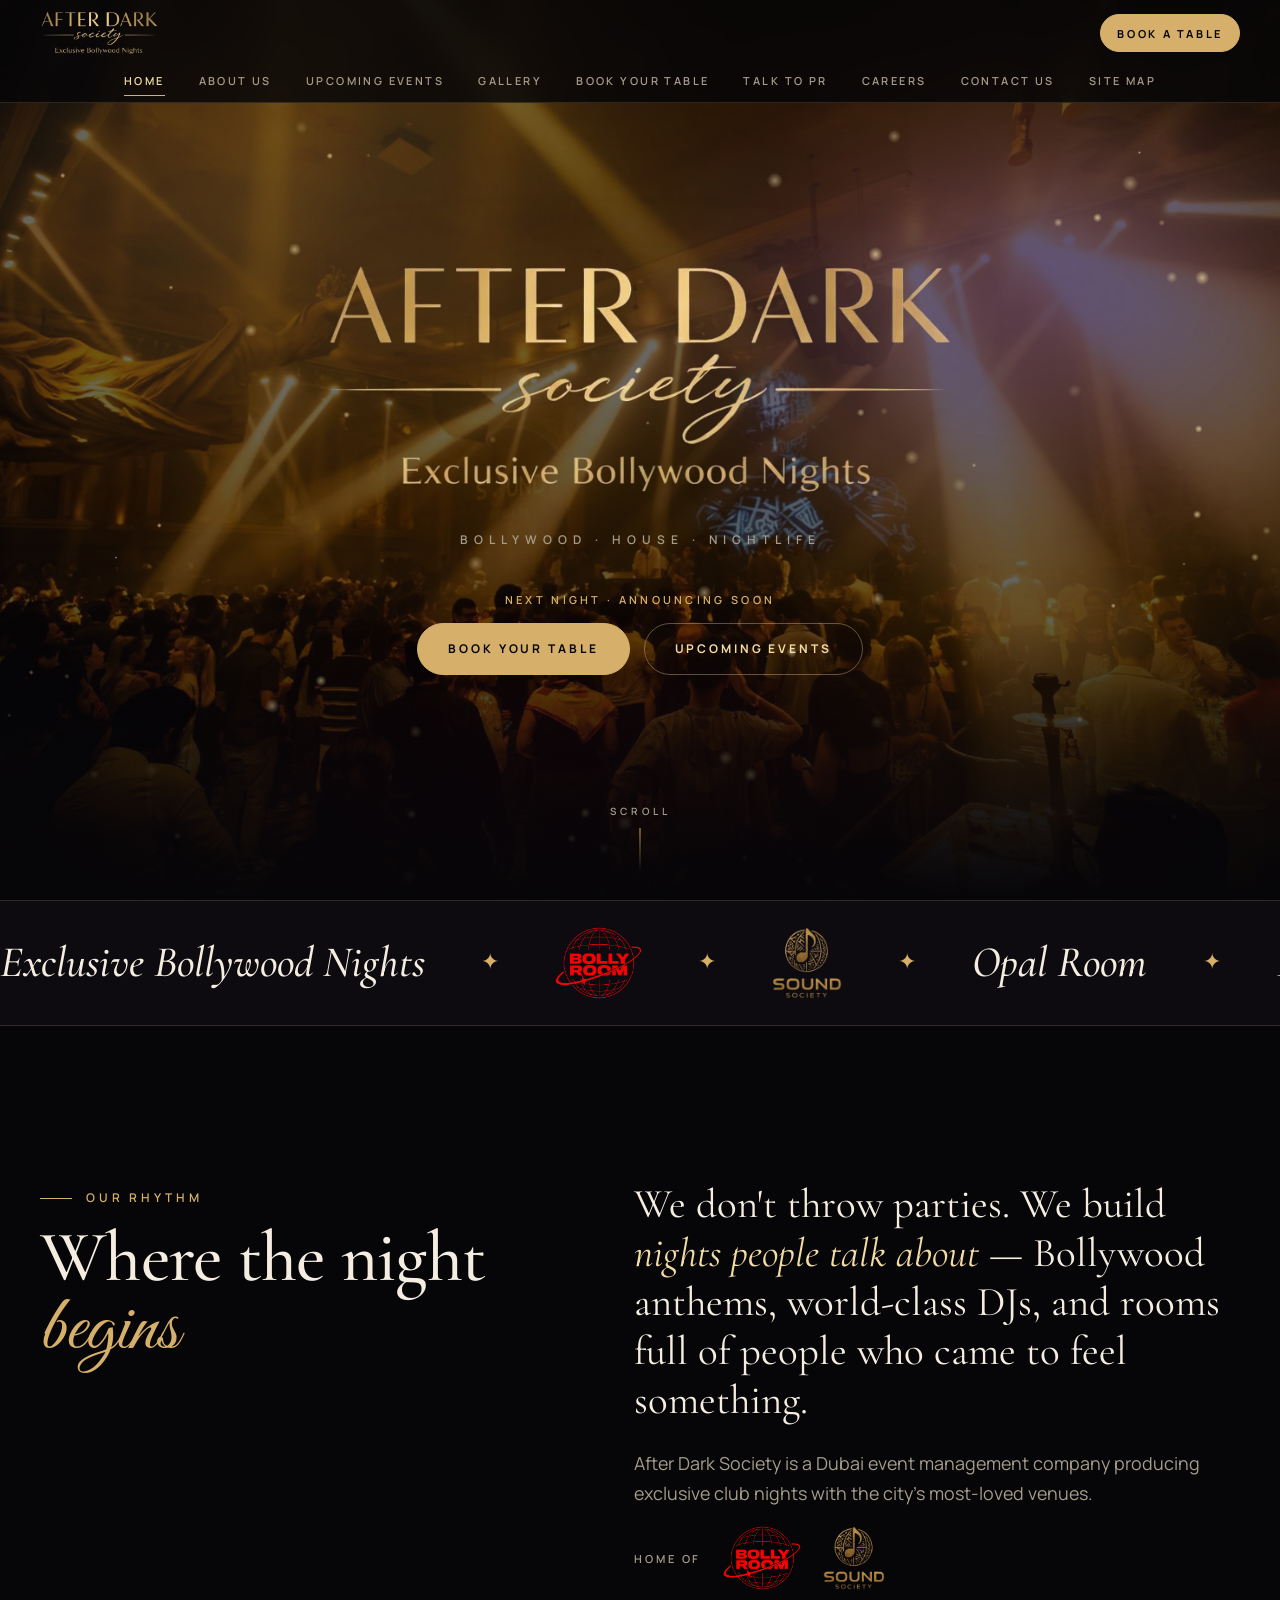
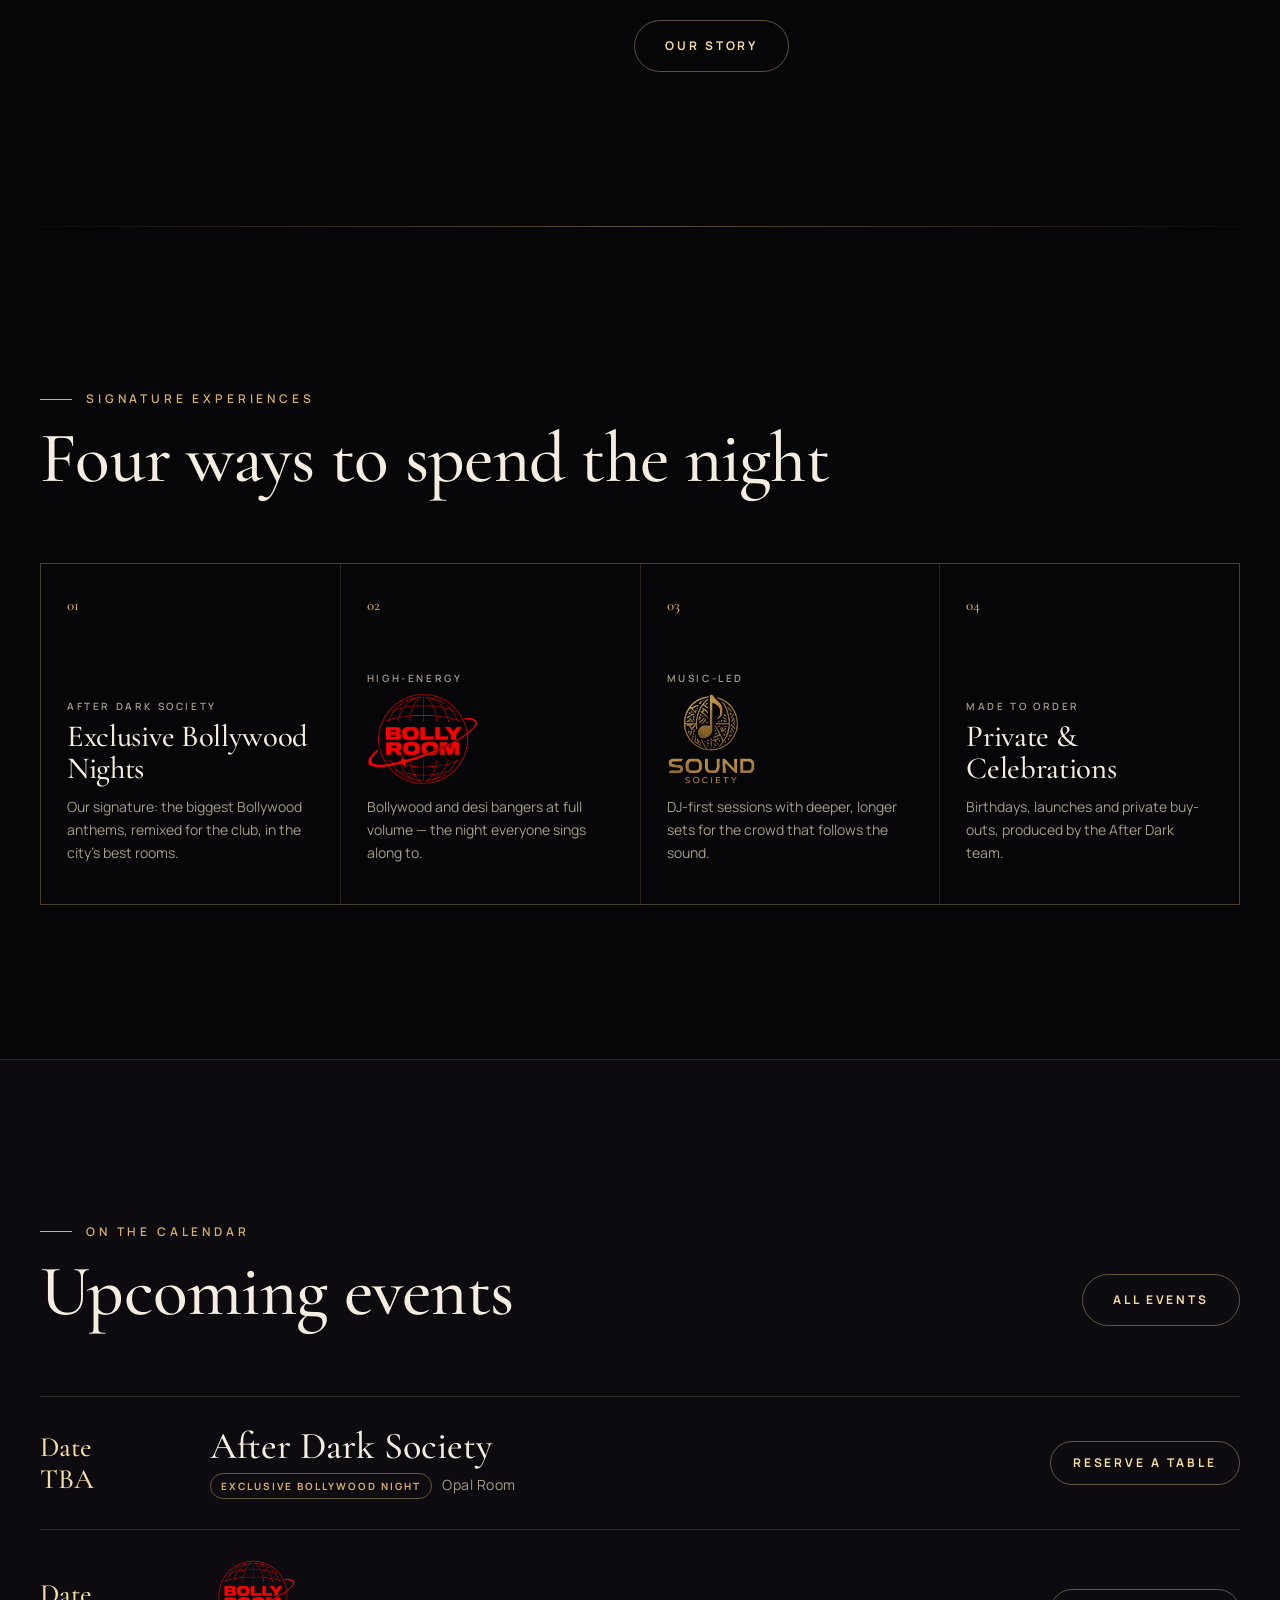
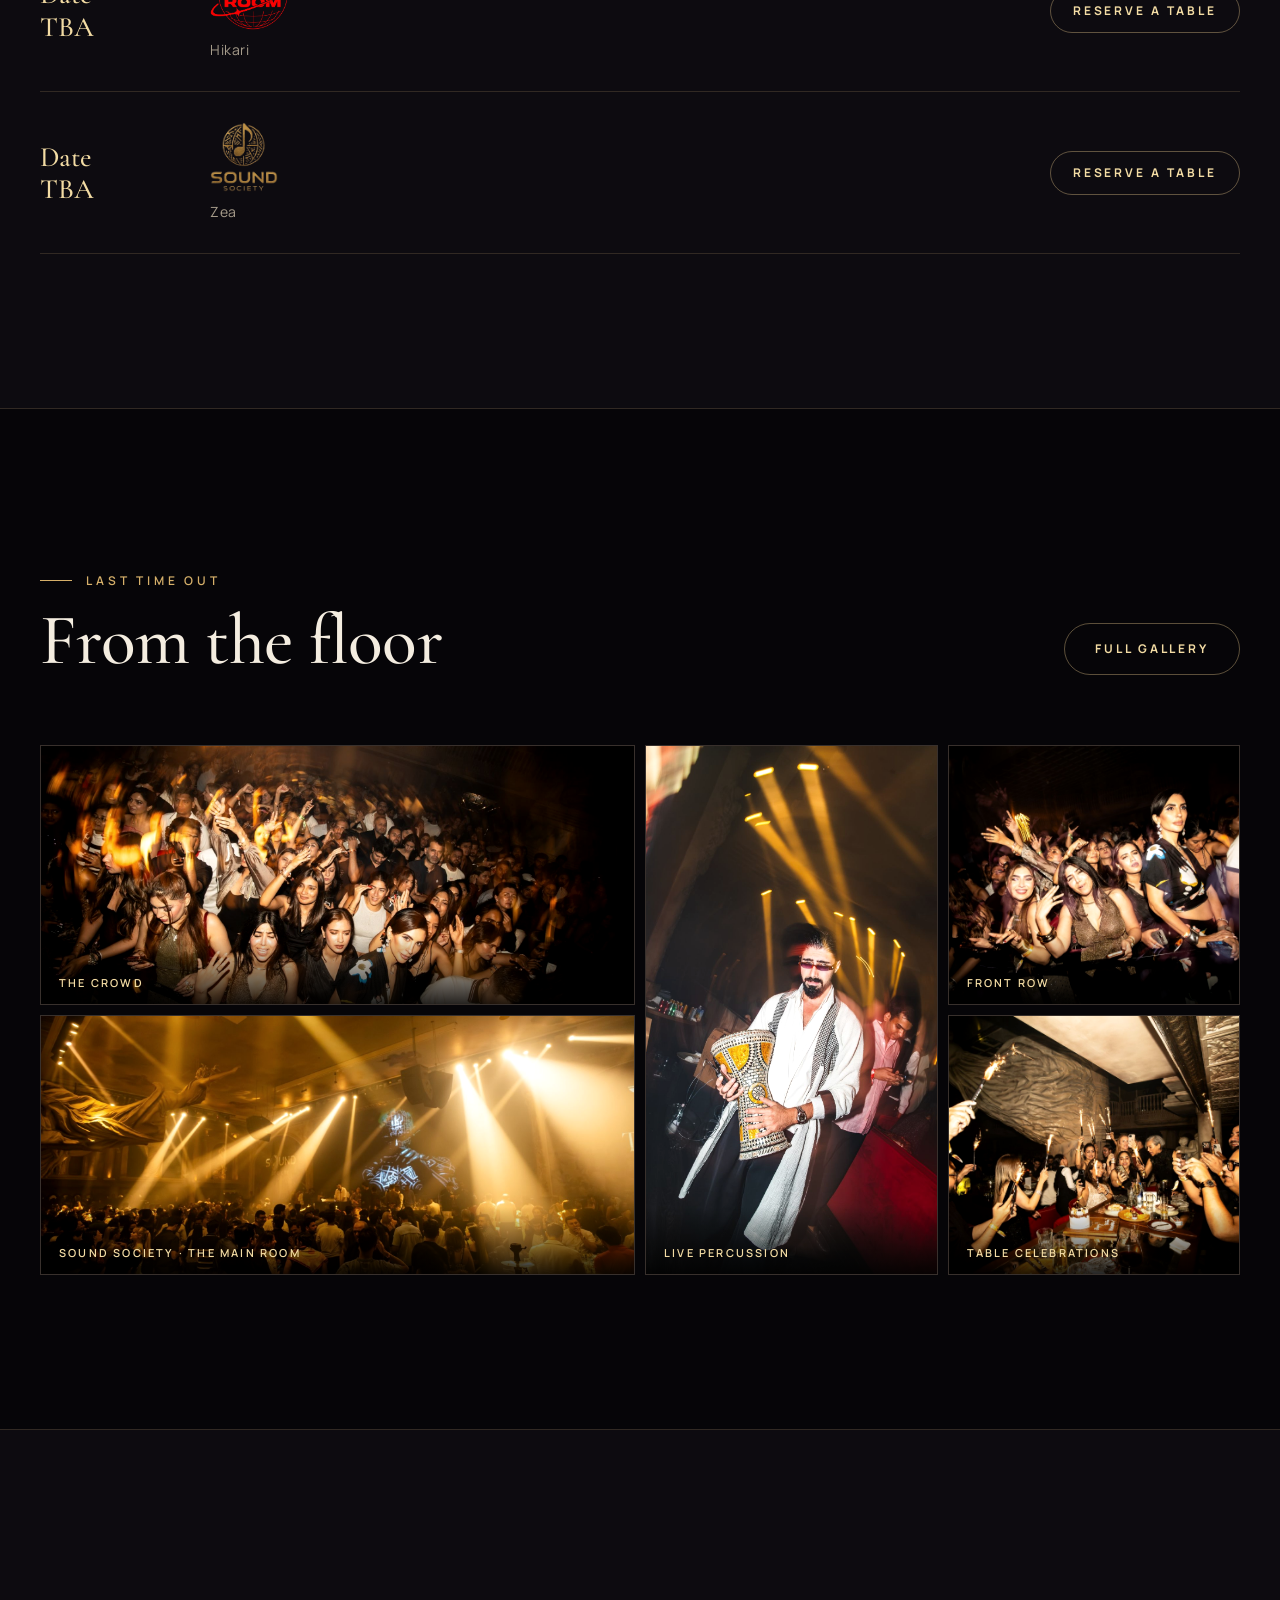
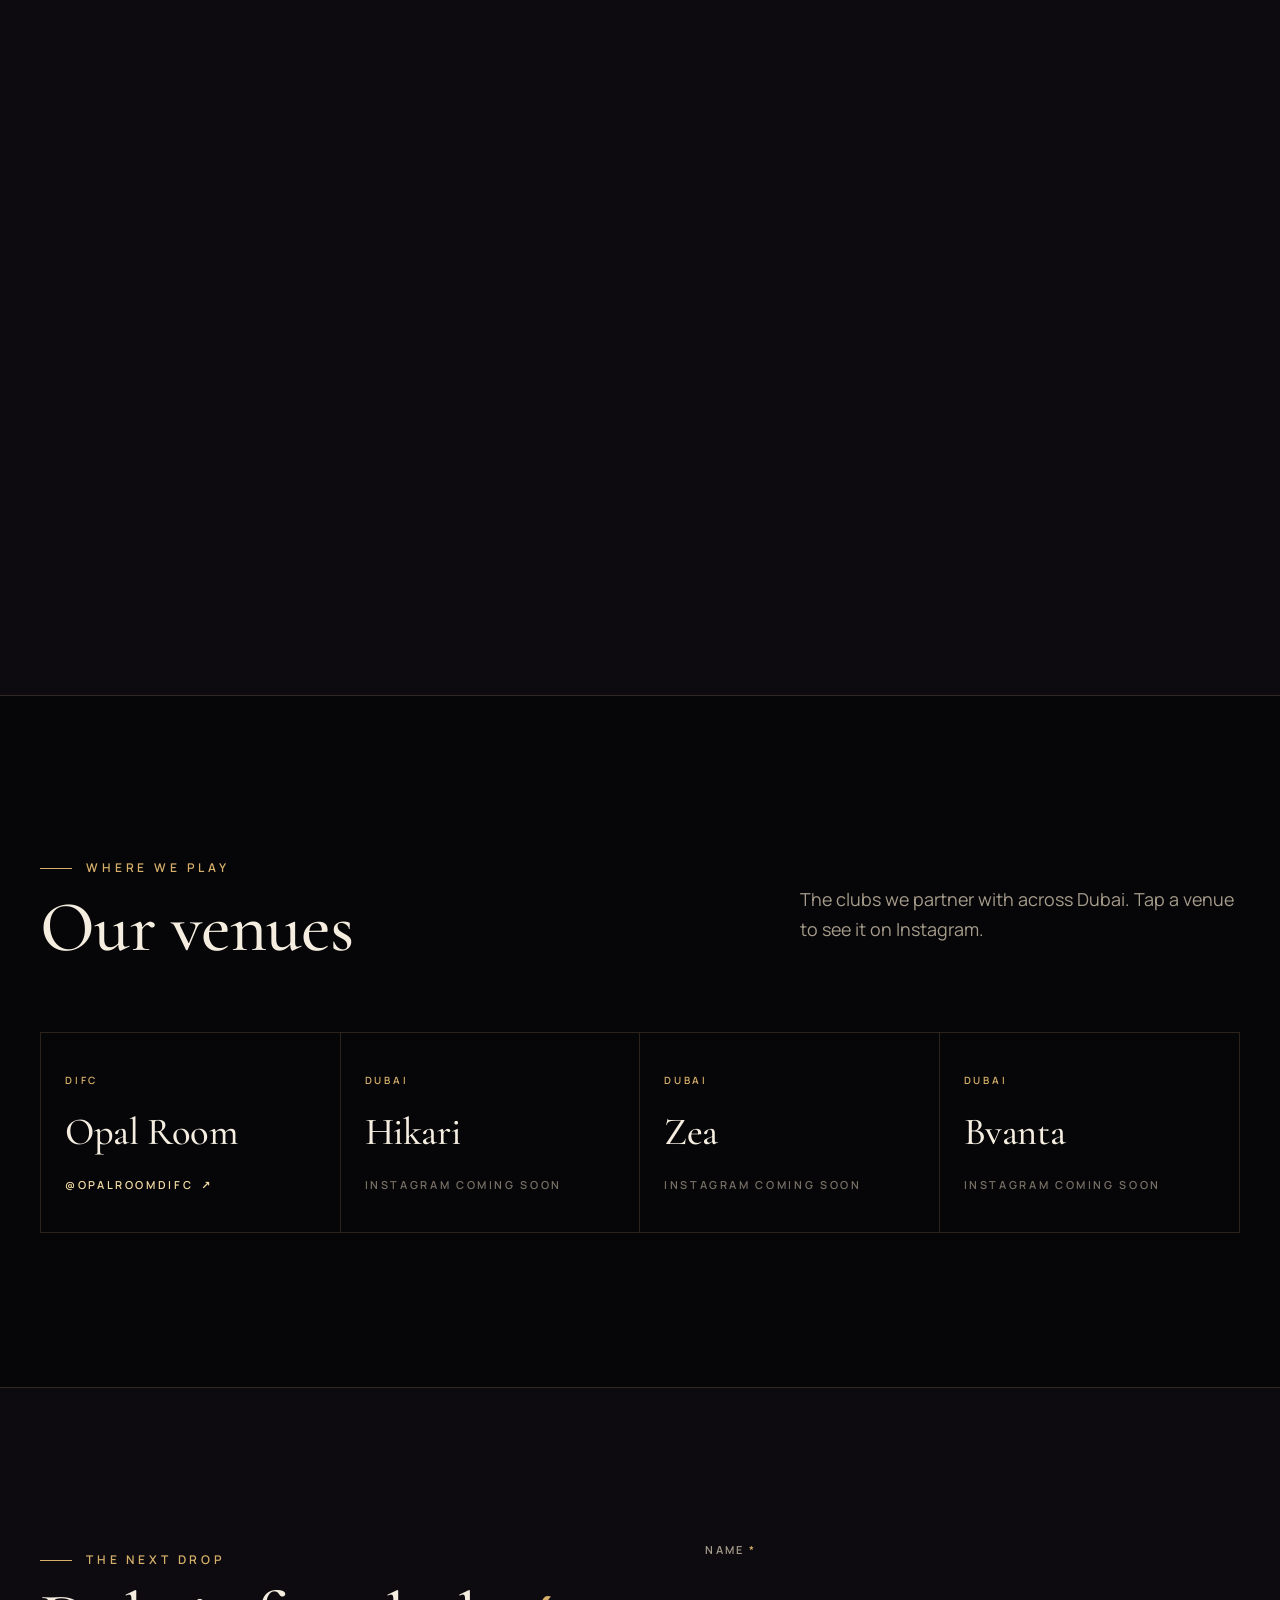
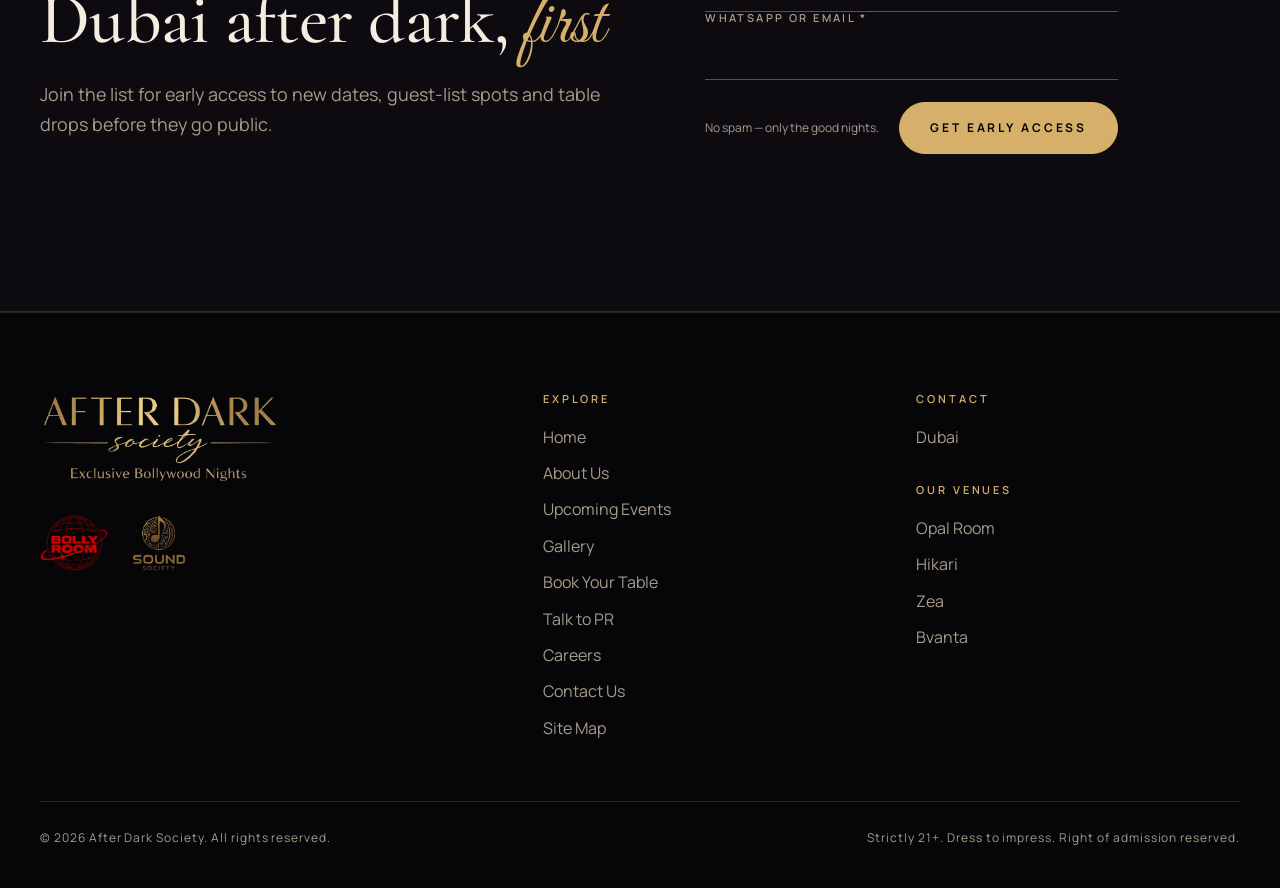
==== index.html @ 7b38f76e "Reorganize home page and link Opal Room's Instagram Home now flows: arrival, our rhythm (with Bolly " ====
<!doctype html>
<html lang="en">
<head>
  <meta charset="utf-8">
  <meta name="viewport" content="width=device-width, initial-scale=1">
  <title>After Dark Society — Exclusive Bollywood Nights</title>
  <meta name="description" content="After Dark Society creates exclusive Bollywood nights with the city&#x27;s best clubs — home of Bolly Room and Sound Society. Book your table.">
  <meta name="theme-color" content="#060508">
  <meta property="og:title" content="After Dark Society — Exclusive Bollywood Nights">
  <meta property="og:description" content="After Dark Society creates exclusive Bollywood nights with the city&#x27;s best clubs — home of Bolly Room and Sound Society. Book your table.">
  <meta property="og:image" content="assets/img/after-dark-society.png">
  <link rel="preconnect" href="https://fonts.googleapis.com">
  <link rel="preconnect" href="https://fonts.gstatic.com" crossorigin>
  <link href="https://fonts.googleapis.com/css2?family=Cormorant+Garamond:ital,wght@0,400;0,500;0,600;1,400;1,500&family=Great+Vibes&family=Manrope:wght@400;500;600;700&display=swap" rel="stylesheet">
  <link rel="stylesheet" href="assets/css/style.css">
</head>
<body>
<header id="site-header"></header>
<main>
<section class="hero">
  <div class="hero-bg" aria-hidden="true"><img src="assets/gallery/main-room.jpg" alt="" fetchpriority="high"></div>
  <canvas id="embers" aria-hidden="true"></canvas>
  <div class="wrap">
    <h1 class="sr-only">After Dark Society — Exclusive Bollywood Nights</h1>
    <img class="hero-logo" src="assets/img/after-dark-society.png" alt="" width="739" height="285">
    <p class="hero-tag">Bollywood · House · Nightlife</p>
    <p class="next-label" id="next-label">Next night</p>
    <div class="countdown" id="countdown" aria-live="off"></div>
    <div class="hero-actions">
      <a class="btn" href="book.html">Book your table</a>
      <a class="btn btn--ghost" href="events.html">Upcoming events</a>
    </div>
  </div>
  <span class="scroll-cue">Scroll</span>
</section>

<div class="marquee" aria-hidden="true">
  <div class="marquee-track">
    <span>Exclusive Bollywood Nights</span><span class="m-logo"><img src="assets/img/bolly-room.png" alt="Bolly Room"></span><span class="m-logo"><img src="assets/img/sound-society.png" alt="Sound Society"></span><span>Opal Room</span><span>Hikari</span><span>Zea</span><span>Bvanta</span>
    <span>Exclusive Bollywood Nights</span><span class="m-logo"><img src="assets/img/bolly-room.png" alt="Bolly Room"></span><span class="m-logo"><img src="assets/img/sound-society.png" alt="Sound Society"></span><span>Opal Room</span><span>Hikari</span><span>Zea</span><span>Bvanta</span>
  </div>
</div>

<!-- 1 · Who we are -->
<section class="section" id="about">
  <div class="wrap manifesto">
    <div class="reveal">
      <span class="eyebrow">Our rhythm</span>
      <h2 class="display h2" style="margin-top:18px">Where the night <span class="script" style="font-size:1.1em">begins</span></h2>
    </div>
    <div class="reveal" data-delay="1">
      <p class="big">We don't throw parties. We build <em>nights people talk about</em> — Bollywood anthems, world-class DJs, and rooms full of people who came to feel something.</p>
      <p class="lead" style="margin-top:24px">After Dark Society is a Dubai event management company producing exclusive club nights with the city's most-loved venues.</p>
      <div class="home-of">
        <small>Home of</small>
        <img src="assets/img/bolly-room.png" alt="Bolly Room" loading="lazy">
        <img src="assets/img/sound-society.png" alt="Sound Society" loading="lazy">
      </div>
      <a class="btn btn--ghost" href="about.html">Our story</a>
    </div>
  </div>
</section>

<hr class="rule">

<!-- 2 · What we do -->
<section class="section" id="experiences">
  <div class="wrap">
    <div class="section-head">
      <div class="reveal"><span class="eyebrow">Signature experiences</span><h2 class="display h2">Four ways to spend the night</h2></div>
    </div>
    <div class="formats" id="formats"></div>
  </div>
</section>

<!-- 3 · What's next -->
<section class="section band" id="events">
  <div class="wrap">
    <div class="section-head">
      <div class="reveal"><span class="eyebrow">On the calendar</span><h2 class="display h2">Upcoming events</h2></div>
      <a class="btn btn--ghost reveal" href="events.html">All events</a>
    </div>
    <ul class="event-list" id="upcoming-list" data-limit="3"></ul>
  </div>
</section>

<!-- 4 · Proof -->
<section class="section" id="gallery-highlights">
  <div class="wrap">
    <div class="section-head">
      <div class="reveal"><span class="eyebrow">Last time out</span><h2 class="display h2">From the floor</h2></div>
      <a class="btn btn--ghost reveal" href="gallery.html">Full gallery</a>
    </div>
    <div class="gallery" id="gallery" data-limit="5"></div>
  </div>
</section>

<!-- 5 · Book -->
<section class="section band" id="vip">
  <div class="wrap">
    <div class="section-head">
      <div class="reveal"><span class="eyebrow">VIP tables</span><h2 class="display h2">Choose your <span class="script">level</span></h2></div>
      <p class="lead reveal" style="max-width:40ch">Three table experiences for groups of every size. Pick one and our concierge does the rest.</p>
    </div>
    <div class="tables" id="tables"></div>
  </div>
</section>

<!-- 6 · Where -->
<section class="section" id="venues-section">
  <div class="wrap">
    <div class="section-head">
      <div class="reveal"><span class="eyebrow">Where we play</span><h2 class="display h2">Our venues</h2></div>
      <p class="lead reveal" style="max-width:40ch">The clubs we partner with across Dubai. Tap a venue to see it on Instagram.</p>
    </div>
    <div class="venues" id="venues"></div>
  </div>
</section>

<!-- 7 · Stay connected -->
<section class="section band" id="next-drop">
  <div class="wrap drop">
    <div class="reveal">
      <span class="eyebrow">The next drop</span>
      <h2 class="display h2" style="margin-top:18px">Dubai after dark, <span class="script">first</span></h2>
      <p class="lead" style="margin-top:20px">Join the list for early access to new dates, guest-list spots and table drops before they go public.</p>
    </div>
    <div class="form reveal" data-delay="1">
      <form data-form="Early access" novalidate>
        <div class="form-body">
          <div class="field"><label for="d-name">Name <span class="req">*</span></label><input id="d-name" name="name" autocomplete="name" required></div>
          <div class="field"><label for="d-contact">WhatsApp or email <span class="req">*</span></label><input id="d-contact" name="contact" required></div>
          <div class="form-foot" style="margin-top:22px;width:100%"><small>No spam — only the good nights.</small><button class="btn" type="submit">Get early access</button></div>
        </div>
        <div class="form-success"><span class="script">You're in</span><p class="lead">We'll message you before the next drop.</p></div>
      </form>
    </div>
  </div>
</section>
</main>
<footer id="site-footer"></footer>
<script src="assets/js/data.js"></script>
<script src="assets/js/site.js"></script>
</body>
</html>
---- assets/css/style.css ----
/* ==========================================================================
   AFTER DARK SOCIETY
   Black, gold, and a little smoke.
   ========================================================================== */

:root {
  --ink: #060508;
  --ink-2: #0d0b10;
  --ink-3: #16131a;
  --line: rgba(232, 200, 140, 0.16);
  --line-strong: rgba(232, 200, 140, 0.38);
  --gold: #d6b06a;
  --gold-hi: #f3dca4;
  --gold-lo: #8f6d34;
  --text: #f4ede0;
  --muted: #a69c8b;
  --ember: #e0242a;           /* Bolly Room red — used sparingly */
  --violet: #3a1d5c;

  --f-display: "Cormorant Garamond", "Times New Roman", serif;
  --f-script: "Great Vibes", cursive;
  --f-body: "Manrope", system-ui, -apple-system, "Segoe UI", sans-serif;

  --wrap: 1200px;
  --gutter: clamp(16px, 4vw, 40px);
  --radius: 4px;
  --ease: cubic-bezier(.2, .7, .1, 1);
}

*, *::before, *::after { box-sizing: border-box; }
html { scroll-behavior: smooth; -webkit-text-size-adjust: 100%; }
body {
  margin: 0;
  background: var(--ink);
  color: var(--text);
  font: 400 16px/1.65 var(--f-body);
  overflow-x: hidden;
  -webkit-font-smoothing: antialiased;
}
img, video { max-width: 100%; height: auto; display: block; }
a { color: inherit; text-decoration: none; }
::selection { background: var(--gold); color: var(--ink); }

.wrap { width: min(var(--wrap), 100% - 2 * var(--gutter)); margin-inline: auto; }
.sr-only { position: absolute; width: 1px; height: 1px; overflow: hidden; clip: rect(0 0 0 0); white-space: nowrap; }

/* ---- Type --------------------------------------------------------------- */
.eyebrow {
  font: 600 12px/1 var(--f-body);
  letter-spacing: .32em;
  text-transform: uppercase;
  color: var(--gold);
  display: inline-flex; align-items: center; gap: 14px;
}
.eyebrow::before { content: ""; width: 32px; height: 1px; background: currentColor; }
.display {
  font-family: var(--f-display);
  font-weight: 500;
  line-height: .95;
  letter-spacing: -.01em;
  margin: 0;
}
.h1 { font-size: clamp(48px, 9vw, 128px); }
.h2 { font-size: clamp(38px, 5.6vw, 76px); }
.h3 { font-size: clamp(26px, 2.6vw, 36px); line-height: 1.05; }
.script { font-family: var(--f-script); font-weight: 400; color: var(--gold); letter-spacing: 0; }
.gold-text {
  background: linear-gradient(100deg, var(--gold-lo), var(--gold-hi) 40%, var(--gold) 60%, var(--gold-lo));
  -webkit-background-clip: text; background-clip: text; color: transparent;
}
.lead { font-size: clamp(17px, 1.4vw, 20px); color: var(--muted); max-width: 60ch; }
p { margin: 0 0 1em; }

/* ---- Buttons ------------------------------------------------------------ */
.btn {
  --b: var(--gold);
  display: inline-flex; align-items: center; justify-content: center; gap: 12px;
  min-height: 52px; padding: 0 30px;
  font: 700 12px/1 var(--f-body); letter-spacing: .24em; text-transform: uppercase;
  border: 1px solid var(--b); color: var(--ink); background: var(--b);
  border-radius: 999px; cursor: pointer;
  transition: transform .4s var(--ease), background .3s, color .3s, box-shadow .4s;
}
.btn:hover { transform: translateY(-2px); box-shadow: 0 12px 40px -12px rgba(214, 176, 106, .6); background: var(--gold-hi); }
.btn--ghost { background: transparent; color: var(--gold-hi); border-color: var(--line-strong); }
.btn--ghost:hover { background: rgba(214,176,106,.08); color: var(--gold-hi); border-color: var(--gold); }
.btn svg { width: 16px; height: 16px; }

/* ---- Header ------------------------------------------------------------- */
.site-header {
  position: fixed; inset: 0 0 auto; z-index: 50;
  transition: background .4s, backdrop-filter .4s, border-color .4s;
  border-bottom: 1px solid transparent;
}
.site-header.is-solid {
  background: rgba(6, 5, 8, .78);
  backdrop-filter: blur(14px) saturate(1.3);
  -webkit-backdrop-filter: blur(14px) saturate(1.3);
  border-color: var(--line);
}
.nav { display: flex; align-items: center; justify-content: space-between; height: 76px; gap: 20px; }
.brand img { height: 46px; width: auto; }
.nav-links { display: flex; align-items: center; gap: clamp(14px, 1.8vw, 30px); list-style: none; margin: 0; padding: 0; }
.nav-links a {
  font: 600 11px/1 var(--f-body); letter-spacing: .22em; text-transform: uppercase;
  color: var(--muted); position: relative; padding: 8px 0; transition: color .25s;
}
.nav-links a::after {
  content: ""; position: absolute; left: 0; right: 0; bottom: 0; height: 1px; background: var(--gold);
  transform: scaleX(0); transform-origin: left; transition: transform .4s var(--ease);
}
.nav-links a:hover, .nav-links a[aria-current="page"] { color: var(--gold-hi); }
.nav-links a:hover::after, .nav-links a[aria-current="page"]::after { transform: scaleX(1); }
.nav-cta { min-height: 42px; padding: 0 20px; }
.nav-toggle {
  display: none !important; background: none; border: 0; padding: 10px; cursor: pointer; color: var(--gold-hi);
  width: 46px; height: 46px; position: relative;
}
.nav-toggle span { position: absolute; left: 11px; right: 11px; height: 1px; background: currentColor; transition: transform .35s var(--ease), opacity .2s; }
.nav-toggle span:nth-child(1) { top: 17px; }
.nav-toggle span:nth-child(2) { top: 23px; }
.nav-toggle span:nth-child(3) { top: 29px; }
.menu-open .nav-toggle span:nth-child(1) { transform: translateY(6px) rotate(45deg); }
.menu-open .nav-toggle span:nth-child(2) { opacity: 0; }
.menu-open .nav-toggle span:nth-child(3) { transform: translateY(-6px) rotate(-45deg); }

/* Below desktop width the tabs drop to their own swipeable row — always visible, never hidden behind a menu */
@media all {
  .nav { flex-wrap: wrap; height: auto; padding-top: 10px; row-gap: 4px; }
  .brand img { height: 40px; }
  .nav-cta { min-height: 38px; padding: 0 16px; font-size: 11px; }
  .nav-links {
    order: 3; flex: 1 0 100%; overflow-x: auto; scrollbar-width: none; gap: 22px;
    padding: 6px 0 10px; -webkit-mask-image: linear-gradient(90deg, #000 85%, transparent);
    mask-image: linear-gradient(90deg, #000 85%, transparent);
  }
  .nav-links::-webkit-scrollbar { display: none; }
  .nav-links li { flex: 0 0 auto; }
  .nav-links a { white-space: nowrap; }
  .site-header { background: rgba(6, 5, 8, .82); backdrop-filter: blur(14px); -webkit-backdrop-filter: blur(14px); border-color: var(--line); }
  .hero { padding-top: 160px; }
  .page-hero { padding-top: 170px; }
  .nav-cta { white-space: nowrap; }
}
@media (min-width: 1181px) {
  .nav-links { justify-content: center; -webkit-mask-image: none; mask-image: none; overflow: visible; gap: 34px; }
  .brand img { height: 46px; }
}

/* ---- Hero --------------------------------------------------------------- */
.hero {
  position: relative; min-height: 100svh; display: grid; place-items: center; text-align: center;
  padding: 120px 0 90px; overflow: hidden; isolation: isolate;
}
.hero canvas { position: absolute; inset: 0; width: 100%; height: 100%; z-index: -1; }
.hero::before {          /* aurora */
  content: ""; position: absolute; inset: -20%; z-index: -2;
  background:
    radial-gradient(40% 35% at 30% 30%, rgba(214,176,106,.20), transparent 70%),
    radial-gradient(35% 30% at 72% 38%, rgba(90,40,140,.35), transparent 70%),
    radial-gradient(50% 40% at 50% 90%, rgba(224,36,42,.14), transparent 70%);
  filter: blur(30px);
  animation: aurora 18s ease-in-out infinite alternate;
}
.hero::after {           /* vignette + floor fade */
  content: ""; position: absolute; inset: 0; z-index: -1; pointer-events: none;
  background: radial-gradient(120% 90% at 50% 40%, transparent 40%, var(--ink) 100%), linear-gradient(transparent 70%, var(--ink));
}
@keyframes aurora {
  0% { transform: translate3d(0,0,0) rotate(0deg) scale(1); }
  100% { transform: translate3d(3%, -4%, 0) rotate(8deg) scale(1.12); }
}
.hero-logo { width: min(640px, 86vw); margin: 0 auto 28px; filter: drop-shadow(0 0 40px rgba(214,176,106,.25)); }
.hero-tag { font: 600 12px/1.6 var(--f-body); letter-spacing: .5em; text-transform: uppercase; color: var(--muted); margin-bottom: 44px; }
.hero-actions { display: flex; gap: 14px; justify-content: center; flex-wrap: wrap; }
.scroll-cue {
  position: absolute; bottom: 28px; left: 50%; translate: -50% 0;
  font: 600 10px/1 var(--f-body); letter-spacing: .4em; text-transform: uppercase; color: var(--muted);
  display: flex; flex-direction: column; align-items: center; gap: 12px;
}
.scroll-cue::after { content: ""; width: 1px; height: 44px; background: linear-gradient(var(--gold), transparent); animation: drip 2.2s var(--ease) infinite; transform-origin: top; }
@keyframes drip { 0% { transform: scaleY(0); } 60% { transform: scaleY(1); opacity: 1; } 100% { transform: scaleY(1); opacity: 0; } }

/* Countdown */
.countdown { display: inline-flex; gap: clamp(14px, 3vw, 36px); margin: 0 auto 44px; }
.countdown div { display: flex; flex-direction: column; align-items: center; min-width: 64px; }
.countdown b { font: 500 clamp(40px, 6vw, 72px)/1 var(--f-display); color: var(--gold-hi); font-variant-numeric: tabular-nums; }
.countdown small { font: 600 10px/1 var(--f-body); letter-spacing: .3em; text-transform: uppercase; color: var(--muted); margin-top: 10px; }
.next-label { font: 600 11px/1 var(--f-body); letter-spacing: .3em; text-transform: uppercase; color: var(--gold); margin-bottom: 18px; }

/* Page hero (inner pages) */
.page-hero {
  position: relative; padding: clamp(150px, 22vh, 220px) 0 clamp(60px, 9vh, 100px); overflow: hidden; isolation: isolate;
  border-bottom: 1px solid var(--line);
}
.page-hero::before {
  content: ""; position: absolute; inset: -30% -10% 0; z-index: -1;
  background:
    radial-gradient(40% 60% at 20% 20%, rgba(214,176,106,.14), transparent 70%),
    radial-gradient(40% 60% at 85% 10%, rgba(90,40,140,.28), transparent 70%);
  filter: blur(20px);
  animation: aurora 20s ease-in-out infinite alternate;
}
.page-hero .display { margin-top: 22px; }
.page-hero .lead { margin-top: 24px; }

/* ---- Sections ----------------------------------------------------------- */
section { position: relative; }
.section { padding: clamp(80px, 12vw, 160px) 0; }
.section--tight { padding: clamp(60px, 8vw, 100px) 0; }
.section-head { display: flex; justify-content: space-between; align-items: end; gap: 30px; flex-wrap: wrap; margin-bottom: clamp(40px, 6vw, 70px); }
.section-head .display { margin-top: 18px; }
.rule { height: 1px; background: linear-gradient(90deg, transparent, var(--line-strong), transparent); border: 0; margin: 0; }

/* Marquee */
.marquee { border-block: 1px solid var(--line); overflow: hidden; padding: 26px 0; background: var(--ink-2); }
.marquee-track { display: flex; gap: 56px; width: max-content; animation: marquee 38s linear infinite; }
.marquee span { font: italic 500 clamp(26px, 3.4vw, 44px)/1 var(--f-display); color: var(--text); white-space: nowrap; display: flex; align-items: center; gap: 56px; }
.marquee span::after { content: "✦"; font-style: normal; font-size: .5em; color: var(--gold); }
@keyframes marquee { to { transform: translateX(-50%); } }

/* Manifesto */
.manifesto { display: grid; grid-template-columns: 1fr 1.2fr; gap: clamp(40px, 7vw, 120px); align-items: start; }
.manifesto .big { font: 400 clamp(28px, 3.2vw, 44px)/1.2 var(--f-display); margin: 0; }
.manifesto .big em { color: var(--gold-hi); }
.stats { display: grid; grid-template-columns: repeat(3, 1fr); gap: 1px; background: var(--line); border: 1px solid var(--line); margin-top: 48px; }
.stats div { background: var(--ink); padding: 26px 20px; }
.stats b { display: block; font: 500 44px/1 var(--f-display); color: var(--gold-hi); }
.stats small { color: var(--muted); font-size: 13px; }

/* Brand cards */
.brands { display: grid; grid-template-columns: repeat(2, 1fr); gap: 24px; }
.brand-card {
  position: relative; overflow: hidden; border: 1px solid var(--line); background: var(--ink-2);
  padding: clamp(28px, 4vw, 52px); min-height: 460px; display: flex; flex-direction: column; justify-content: space-between;
  transition: border-color .5s, transform .6s var(--ease);
}
.brand-card::before {
  content: ""; position: absolute; inset: 0; opacity: .0; transition: opacity .6s;
  background: radial-gradient(60% 60% at 50% 30%, var(--glow, rgba(214,176,106,.18)), transparent 70%);
}
.brand-card:hover { border-color: var(--line-strong); transform: translateY(-4px); }
.brand-card:hover::before { opacity: 1; }
.brand-card img { height: 220px; width: auto; max-width: 80%; object-fit: contain; margin: 0 auto 28px; position: relative; transition: transform .8s var(--ease); }
.brand-card:hover img { transform: scale(1.04); }
.brand-card .h3 { position: relative; }
.brand-card p { color: var(--muted); position: relative; margin: 10px 0 0; }
.brand-card .tag { font: 600 11px/1 var(--f-body); letter-spacing: .26em; text-transform: uppercase; color: var(--gold); position: relative; margin-bottom: 14px; display: block; }
.brand-card[data-brand="Bolly Room"] { --glow: rgba(224, 36, 42, .22); }

/* Signature experiences */
.formats { display: grid; grid-template-columns: repeat(4, 1fr); gap: 1px; background: var(--line); border: 1px solid var(--line); }
.format { background: var(--ink); padding: 34px 26px 40px; display: flex; flex-direction: column; gap: 10px; min-height: 300px; transition: background .4s; position: relative; }
.format:hover { background: var(--ink-2); }
.format-num { font: 500 15px/1 var(--f-display); color: var(--gold); margin-bottom: auto; padding-bottom: 50px; }
.format small { font: 600 10px/1 var(--f-body); letter-spacing: .26em; text-transform: uppercase; color: var(--muted); }
.format h3 { font-size: clamp(26px, 2.4vw, 32px); line-height: 1.05; }
.format p { color: var(--muted); font-size: 14px; margin: 0; }

/* VIP tables */
.tables { display: grid; grid-template-columns: repeat(3, 1fr); gap: 20px; align-items: stretch; }
.table-card {
  border: 1px solid var(--line); padding: 40px 32px; display: flex; flex-direction: column; gap: 8px; background: var(--ink-2); position: relative;
  transition: transform .5s var(--ease), border-color .4s;
}
.table-card:hover { transform: translateY(-4px); border-color: var(--line-strong); }
.table-card.featured { border-color: var(--gold); background: radial-gradient(100% 60% at 50% 0%, rgba(214,176,106,.14), transparent 70%), var(--ink-2); }
.table-card .chip { position: absolute; top: 20px; right: 14px; }
.table-card h3 { font-size: 46px; }
.table-card small { color: var(--gold); letter-spacing: .2em; text-transform: uppercase; font-size: 11px; font-weight: 600; }
.table-card ul { list-style: none; padding: 0; margin: 22px 0 30px; display: grid; gap: 12px; flex: 1; }
.table-card li { color: var(--muted); display: flex; gap: 12px; font-size: 15px; }
.table-card li::before { content: "✦"; color: var(--gold); font-size: 11px; margin-top: 5px; }

/* Next drop */
.drop { display: grid; grid-template-columns: 1.1fr 1fr; gap: clamp(30px, 6vw, 80px); align-items: center; }
.drop form { display: flex; gap: 12px; flex-wrap: wrap; }
.drop .field { flex: 1 1 240px; }
.drop .form { padding: 0; border: 0; background: none; }
.drop .form-success { padding: 0; text-align: left; }

/* Site map */
.sm-flow { display: grid; grid-template-columns: repeat(3, 1fr); gap: 20px; counter-reset: sm; }
.sm-card {
  border: 1px solid var(--line); background: var(--ink-2); padding: 30px 28px 26px; display: flex; flex-direction: column; gap: 10px; position: relative; min-height: 240px;
}
.sm-card::before { counter-increment: sm; content: counter(sm, decimal-leading-zero); font: 500 15px/1 var(--f-display); color: var(--gold); }
.sm-card h3 { font: 500 34px/1 var(--f-display); margin: 18px 0 4px; }
.sm-card p { color: var(--muted); font-size: 14px; margin: 0; flex: 1; }
.sm-card .goal { font: 700 10px/1.4 var(--f-body); letter-spacing: .22em; text-transform: uppercase; color: var(--gold-hi); }
.sm-card a.more { font-size: 12px; color: var(--gold); letter-spacing: .1em; }
.paths { display: grid; grid-template-columns: repeat(3, 1fr); gap: 1px; background: var(--line); border: 1px solid var(--line); }
.paths > div { background: var(--ink); padding: 34px 28px; }
.paths b { font: 500 40px/1 var(--f-display); color: var(--gold-hi); display: block; margin-bottom: 8px; }
.paths small { color: var(--gold); font: 700 10px/1 var(--f-body); letter-spacing: .24em; text-transform: uppercase; display: block; margin-top: 16px; }
.tree { display: grid; grid-template-columns: repeat(4, 1fr); gap: 20px; }
.tree .node { border-top: 1px solid var(--gold); padding-top: 18px; }
.tree .node a { font: 500 26px/1.1 var(--f-display); display: block; margin-bottom: 10px; }
.tree .node a:hover { color: var(--gold-hi); }
.tree .node ul { list-style: none; margin: 0; padding: 0; color: var(--muted); font-size: 14px; display: grid; gap: 6px; }

/* Venues */
.venues { display: grid; grid-template-columns: repeat(4, 1fr); border-top: 1px solid var(--line); }
.venue {
  padding: 42px 24px; border-bottom: 1px solid var(--line); border-right: 1px solid var(--line);
  display: flex; flex-direction: column; gap: 16px; min-height: 200px; justify-content: space-between;
  transition: background .4s;
}
.venue:last-child { border-right: 0; }
.venue:hover { background: var(--ink-2); }
.venue .display { font-size: clamp(30px, 3vw, 42px); }
.venue small { font: 600 11px/1 var(--f-body); letter-spacing: .24em; text-transform: uppercase; color: var(--muted); display: inline-flex; gap: 8px; align-items: center; }
a.venue:hover small { color: var(--gold-hi); }

/* Events list */
.event-list { list-style: none; margin: 0; padding: 0; border-top: 1px solid var(--line); }
.event {
  display: grid; grid-template-columns: 140px 1fr auto; gap: 30px; align-items: center;
  padding: 30px 0; border-bottom: 1px solid var(--line); transition: padding .5s var(--ease), background .4s;
}
.event:hover { padding-inline: 18px; background: linear-gradient(90deg, rgba(214,176,106,.06), transparent); }
.event-date { font: 500 18px/1.15 var(--f-display); color: var(--gold-hi); }
.event-date b { display: block; font-size: 46px; font-weight: 500; }
.event-date .tba { font-size: 28px; }
.event h3 { margin: 0 0 6px; font: 500 clamp(26px, 3vw, 38px)/1.05 var(--f-display); }
.event p { margin: 0; color: var(--muted); font-size: 14px; letter-spacing: .04em; }
.event .btn { min-height: 44px; padding: 0 22px; }
.chip { display: inline-block; font: 700 10px/1 var(--f-body); letter-spacing: .2em; text-transform: uppercase; padding: 7px 10px; border: 1px solid var(--line-strong); border-radius: 999px; color: var(--gold); margin-right: 10px; vertical-align: middle; }

/* Gallery */
.gallery { display: grid; grid-template-columns: repeat(4, 1fr); grid-auto-rows: 260px; gap: 10px; grid-auto-flow: dense; }
.g-item { position: relative; overflow: hidden; background: var(--ink-3); border: 1px solid var(--line); cursor: zoom-in; padding: 0; color: inherit; font: inherit; text-align: left; }
.g-item.wide { grid-column: span 2; }
.g-item.tall { grid-row: span 2; }
.g-item img, .g-item video { width: 100%; height: 100%; object-fit: cover; transition: transform 1.2s var(--ease), filter .6s; filter: saturate(.9) contrast(1.05); }
.g-item:hover img, .g-item:hover video { transform: scale(1.06); filter: saturate(1.1) contrast(1.1); }
.g-item figcaption, .g-item .cap {
  position: absolute; left: 0; right: 0; bottom: 0; padding: 40px 18px 16px;
  background: linear-gradient(transparent, rgba(0,0,0,.85));
  font: 600 11px/1 var(--f-body); letter-spacing: .2em; text-transform: uppercase; color: var(--gold-hi);
}
.g-item .play {
  position: absolute; inset: 0; margin: auto; width: 74px; height: 74px; border-radius: 50%;
  border: 1px solid var(--gold-hi); display: grid; place-items: center; background: rgba(6,5,8,.4); backdrop-filter: blur(4px);
}
.g-item .play::before { content: ""; border-left: 16px solid var(--gold-hi); border-block: 10px solid transparent; margin-left: 5px; }
.g-ph {          /* placeholder tile until real photos are added */
  width: 100%; height: 100%; display: grid; place-items: center; text-align: center; padding: 20px;
  background:
    radial-gradient(70% 70% at var(--x, 30%) var(--y, 30%), rgba(214,176,106,.18), transparent 70%),
    radial-gradient(60% 60% at 80% 90%, rgba(90,40,140,.35), transparent 70%),
    var(--ink-2);
  color: var(--muted); font: italic 500 22px/1.2 var(--f-display);
}
.albums { display: grid; grid-template-columns: repeat(3, 1fr); gap: 20px; }
.album {
  border: 1px solid var(--line); padding: 30px; display: flex; flex-direction: column; gap: 10px; min-height: 220px;
  justify-content: flex-end; position: relative; overflow: hidden; transition: border-color .4s, transform .5s var(--ease);
  background: radial-gradient(80% 80% at 100% 0%, rgba(214,176,106,.12), transparent 60%), var(--ink-2);
}
.album:hover { border-color: var(--gold); transform: translateY(-4px); }
.album .display { font-size: 36px; }
.album small { color: var(--muted); letter-spacing: .14em; text-transform: uppercase; font-size: 11px; font-weight: 600; }

/* Lightbox */
.lightbox { position: fixed; inset: 0; z-index: 100; background: rgba(4,3,6,.95); display: none; place-items: center; padding: 60px 16px; }
.lightbox.open { display: grid; }
.lightbox img, .lightbox video, .lightbox iframe { max-width: min(1200px, 100%); max-height: 84vh; border: 1px solid var(--line); }
.lightbox iframe { width: min(1100px, 100%); aspect-ratio: 16/9; height: auto; }
.lightbox button { position: absolute; top: 18px; right: 18px; background: none; border: 1px solid var(--line-strong); color: var(--gold-hi); width: 48px; height: 48px; border-radius: 50%; font-size: 22px; cursor: pointer; }

/* Journey (customer experience) */
.journey { display: grid; grid-template-columns: repeat(5, 1fr); counter-reset: step; position: relative; }
.journey::before { content: ""; position: absolute; top: 27px; left: 10%; right: 10%; height: 1px; background: linear-gradient(90deg, transparent, var(--gold), transparent); }
.step { text-align: center; padding: 0 14px; position: relative; }
.step::before {
  counter-increment: step; content: counter(step, decimal-leading-zero);
  display: grid; place-items: center; width: 56px; height: 56px; margin: 0 auto 22px; border-radius: 50%;
  background: var(--ink); border: 1px solid var(--gold); color: var(--gold-hi); font: 500 20px/1 var(--f-display);
}
.step h3 { font: 500 26px/1.1 var(--f-display); margin: 0 0 10px; }
.step p { color: var(--muted); font-size: 14px; }

/* CTA band */
.cta-band {
  text-align: center; padding: clamp(90px, 14vw, 180px) 0; position: relative; overflow: hidden; isolation: isolate;
  border-top: 1px solid var(--line);
}
.cta-band::before {
  content: ""; position: absolute; inset: 0; z-index: -1;
  background: radial-gradient(50% 70% at 50% 100%, rgba(214,176,106,.22), transparent 70%);
}
.cta-band .display { margin: 18px 0 36px; }

/* ---- Forms -------------------------------------------------------------- */
.form-layout { display: grid; grid-template-columns: 1fr 1.25fr; gap: clamp(40px, 7vw, 110px); align-items: start; }
.form-aside { position: sticky; top: 110px; }
.form-aside ul { list-style: none; padding: 0; margin: 30px 0 0; border-top: 1px solid var(--line); }
.form-aside li { padding: 18px 0; border-bottom: 1px solid var(--line); display: flex; gap: 16px; color: var(--muted); }
.form-aside li b { color: var(--text); font-weight: 600; display: block; }
.form-aside li::before { content: "✦"; color: var(--gold); font-size: 12px; margin-top: 4px; }
.form {
  border: 1px solid var(--line); background: linear-gradient(180deg, rgba(255,255,255,.02), transparent), var(--ink-2);
  padding: clamp(24px, 4vw, 50px);
}
.form-grid { display: grid; grid-template-columns: 1fr 1fr; gap: 22px; }
.field { display: flex; flex-direction: column; gap: 10px; }
.field.full { grid-column: 1 / -1; }
.field label { font: 600 11px/1 var(--f-body); letter-spacing: .22em; text-transform: uppercase; color: var(--muted); }
.field label .req { color: var(--gold); }
.field input, .field select, .field textarea {
  width: 100%; background: transparent; color: var(--text); font: 400 17px/1.4 var(--f-body);
  border: 0; border-bottom: 1px solid var(--line-strong); padding: 10px 0 12px; border-radius: 0;
  transition: border-color .3s;
  appearance: none; -webkit-appearance: none;
}
.field select {
  background-image: linear-gradient(45deg, transparent 50%, var(--gold) 50%), linear-gradient(-45deg, transparent 50%, var(--gold) 50%);
  background-position: calc(100% - 12px) 55%, calc(100% - 7px) 55%; background-size: 5px 5px; background-repeat: no-repeat; padding-right: 30px;
}
.field select option { background: var(--ink-2); color: var(--text); }
.field textarea { min-height: 120px; resize: vertical; }
.field input:focus, .field select:focus, .field textarea:focus { outline: none; border-color: var(--gold); }
.field input::placeholder, .field textarea::placeholder { color: #5f574c; }
.field input[type="date"], .field input[type="time"] { color-scheme: dark; }
.field.invalid input, .field.invalid select, .field.invalid textarea { border-color: var(--ember); }
.field .err { color: #ff8d8d; font-size: 12px; min-height: 0; }
.chips { display: flex; flex-wrap: wrap; gap: 10px; }
.chips label { cursor: pointer; letter-spacing: .08em; text-transform: none; font: 500 14px/1 var(--f-body); color: var(--text); }
.chips input { position: absolute; opacity: 0; width: 1px; height: 1px; }
.chips span { display: inline-block; padding: 12px 18px; border: 1px solid var(--line-strong); border-radius: 999px; transition: background .25s, border-color .25s, color .25s; }
.chips input:checked + span { background: var(--gold); border-color: var(--gold); color: var(--ink); }
.chips input:focus-visible + span { outline: 2px solid var(--gold-hi); outline-offset: 2px; }
.form-foot { display: flex; justify-content: space-between; align-items: center; gap: 20px; margin-top: 34px; flex-wrap: wrap; }
.form-foot small { color: var(--muted); font-size: 12px; max-width: 34ch; }
.form-success { display: none; text-align: center; padding: 40px 10px; }
.form-success .script { font-size: 64px; display: block; line-height: 1; margin-bottom: 10px; }
.form.done .form-body { display: none; }
.form.done .form-success { display: block; }

/* Contact tiles */
.tiles { display: grid; grid-template-columns: repeat(3, 1fr); gap: 1px; background: var(--line); border: 1px solid var(--line); margin-bottom: 70px; }
.tile { background: var(--ink); padding: 34px 28px; display: flex; flex-direction: column; gap: 10px; transition: background .3s; }
a.tile:hover { background: var(--ink-2); }
.tile small { font: 600 11px/1 var(--f-body); letter-spacing: .24em; text-transform: uppercase; color: var(--gold); }
.tile span { font: 500 26px/1.15 var(--f-display); word-break: break-word; }

/* ---- Footer ------------------------------------------------------------- */
.site-footer { border-top: 1px solid var(--line); padding: 80px 0 40px; background: var(--ink); }
.footer-top { display: grid; grid-template-columns: 1.4fr 1fr 1fr; gap: 50px; }
.footer-top img { width: 240px; }
.footer-top h4 { font: 600 11px/1 var(--f-body); letter-spacing: .26em; text-transform: uppercase; color: var(--gold); margin: 0 0 20px; }
.footer-top ul { list-style: none; margin: 0; padding: 0; display: grid; gap: 10px; }
.footer-top a { color: var(--muted); transition: color .2s; }
.footer-top a:hover { color: var(--gold-hi); }
.footer-ips { display: flex; gap: 24px; align-items: center; margin-top: 30px; }
.footer-ips img { height: 56px; width: auto; opacity: .85; }
.footer-bottom { margin-top: 60px; padding-top: 26px; border-top: 1px solid var(--line); display: flex; justify-content: space-between; gap: 20px; flex-wrap: wrap; color: var(--muted); font-size: 12px; letter-spacing: .08em; }

/* ---- Reveal on scroll --------------------------------------------------- */
.reveal { opacity: 0; transform: translateY(28px); transition: opacity 1s var(--ease), transform 1.1s var(--ease); }
.reveal.in { opacity: 1; transform: none; }
.reveal[data-delay="1"] { transition-delay: .1s; }
.reveal[data-delay="2"] { transition-delay: .2s; }
.reveal[data-delay="3"] { transition-delay: .3s; }
@media (prefers-reduced-motion: reduce) {
  *, *::before, *::after { animation: none !important; transition: none !important; }
  .reveal { opacity: 1; transform: none; }
}
:focus-visible { outline: 2px solid var(--gold-hi); outline-offset: 3px; }

/* ---- Responsive --------------------------------------------------------- */
@media (max-width: 960px) {
  .manifesto, .form-layout { grid-template-columns: 1fr; }
  .form-aside { position: static; }
  .brands, .albums, .tables, .drop, .sm-flow, .paths { grid-template-columns: 1fr; }
  .formats, .tree { grid-template-columns: repeat(2, 1fr); }
  .venues { grid-template-columns: repeat(2, 1fr); }
  .venue:nth-child(2n) { border-right: 0; }
  .gallery { grid-template-columns: repeat(2, 1fr); grid-auto-rows: 200px; }
  .journey { grid-template-columns: 1fr; gap: 40px; }
  .journey::before { top: 0; bottom: 0; left: 27px; right: auto; width: 1px; height: auto; background: linear-gradient(transparent, var(--gold), transparent); }
  .step { text-align: left; display: grid; grid-template-columns: 56px 1fr; column-gap: 22px; padding: 0; }
  .step::before { margin: 0; grid-row: span 2; }
  .tiles { grid-template-columns: 1fr; }
  .footer-top { grid-template-columns: 1fr 1fr; }
  .footer-top > :first-child { grid-column: 1 / -1; }
}
@media (max-width: 640px) {
  .form-grid { grid-template-columns: 1fr; }
  .event { grid-template-columns: 1fr; gap: 14px; }
  .event-date b { display: inline; font-size: 34px; margin-right: 8px; }
  .stats, .formats, .tree { grid-template-columns: 1fr; }
  .format { min-height: 0; }
  .format-num { padding-bottom: 20px; }
  .brand-card { min-height: 0; }
  .brand-card img { height: 160px; }
  .gallery { grid-template-columns: 1fr; }
  .g-item.wide { grid-column: auto; }
  .countdown div { min-width: 50px; }
  .footer-top { grid-template-columns: 1fr; }
  .hero-actions .btn { width: 100%; }
}
[id] { scroll-margin-top: 100px; }

/* Brand logos used in place of written names */
.marquee .m-logo img { height: clamp(48px, 6vw, 72px); width: auto; }
.format-mark { margin: 0; }
.format-logo { height: 92px; width: auto; }
.event-mark { margin: 0 0 8px !important; }
.event-logo { height: 70px; width: auto; }
.brand-card img { margin-bottom: 36px; }

/* Event photography behind the heroes */
.hero-bg { position: absolute; inset: 0; z-index: -3; }
.hero-bg img { width: 100%; height: 100%; object-fit: cover; opacity: .38; filter: saturate(1.1); animation: slowzoom 30s ease-in-out infinite alternate; }
@keyframes slowzoom { from { transform: scale(1); } to { transform: scale(1.08); } }
.page-hero.has-bg { background-size: cover; background-position: center 40%; background-repeat: no-repeat; background-origin: border-box; }

/* Home page structure */
.section.band { background: var(--ink-2); border-block: 1px solid var(--line); }
.home-of { display: flex; align-items: center; gap: 22px; margin: 6px 0 30px; flex-wrap: wrap; }
.home-of small { font: 600 11px/1 var(--f-body); letter-spacing: .26em; text-transform: uppercase; color: var(--muted); }
.home-of img { height: 64px; width: auto; }
/* Venue cards */
.venues { border: 1px solid var(--line); border-bottom: 0; }
.venue .venue-area { font: 600 10px/1 var(--f-body); letter-spacing: .28em; text-transform: uppercase; color: var(--gold); }
.venue.is-live small { color: var(--gold-hi); }
.venue.is-live:hover { background: linear-gradient(180deg, rgba(214,176,106,.10), transparent), var(--ink-2); }
.venue:not(.is-live) small { color: var(--muted); opacity: .7; }
.footer-top li { color: var(--muted); }
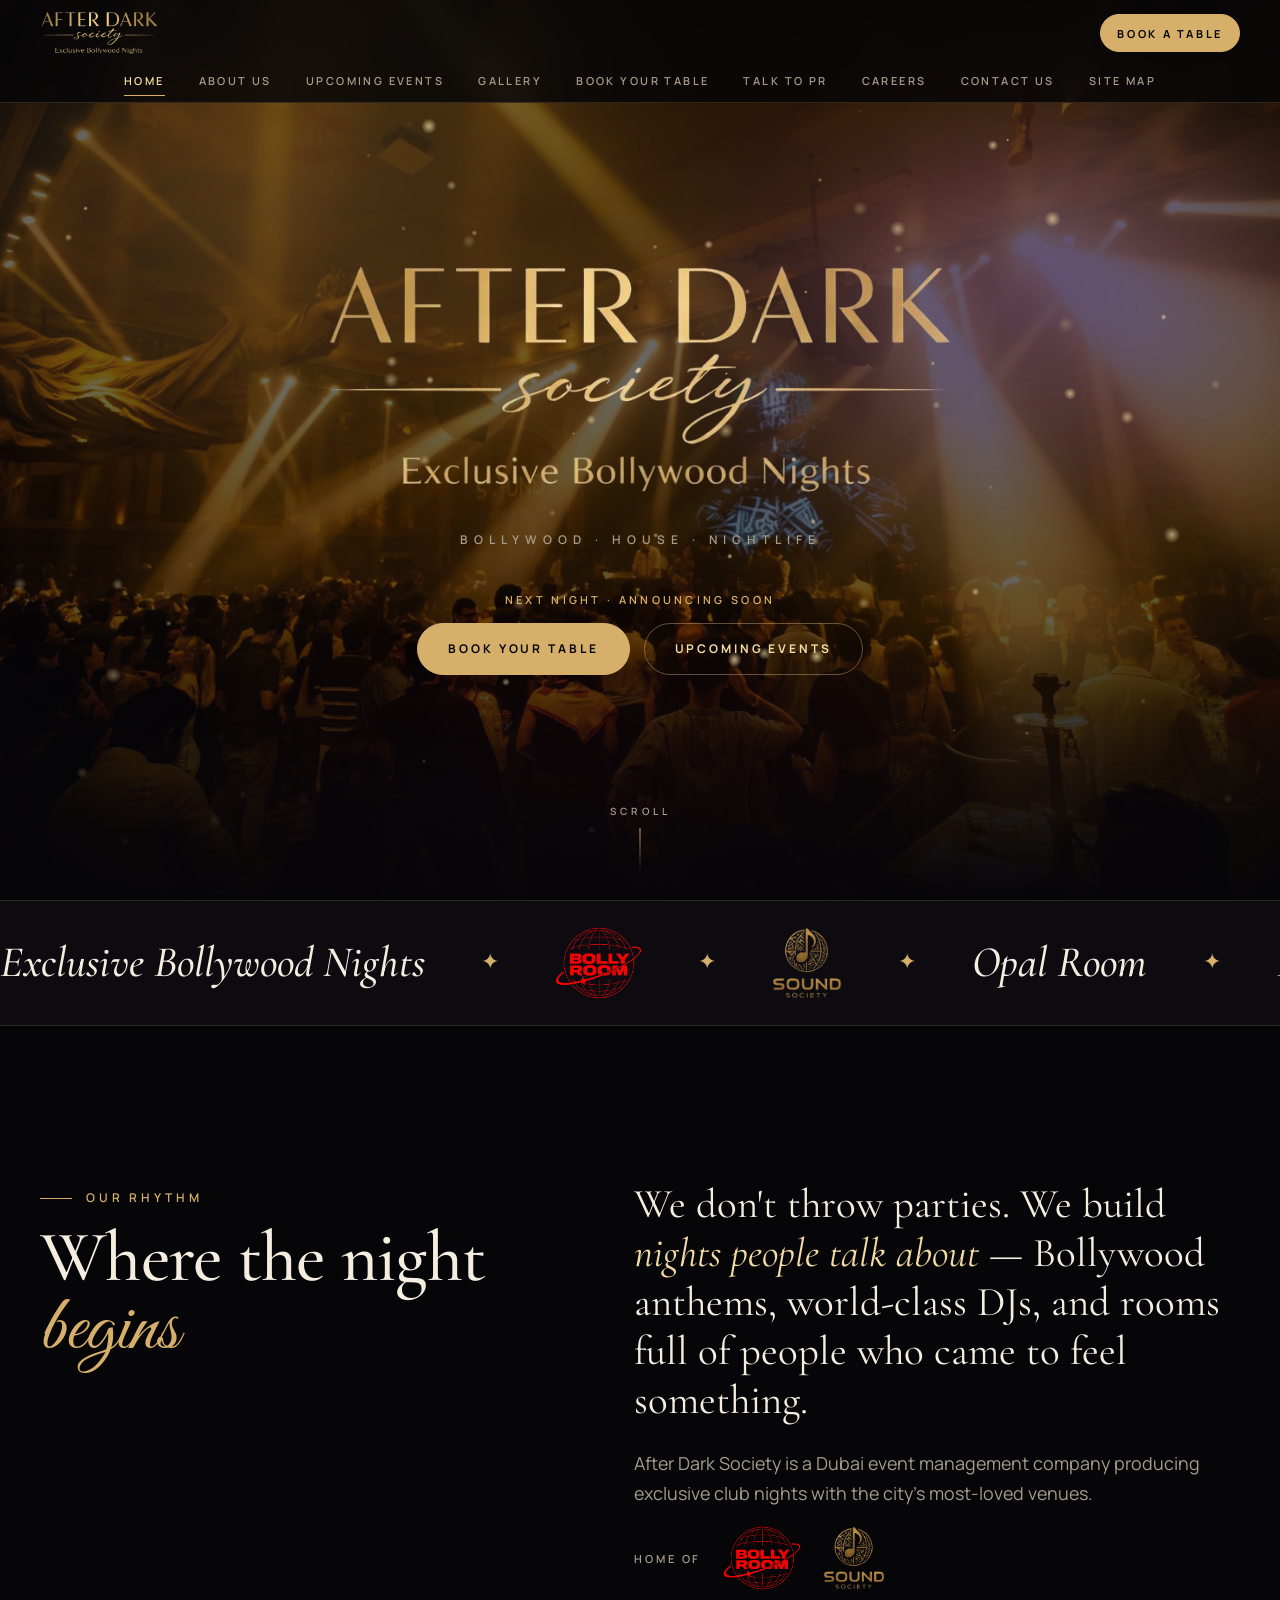
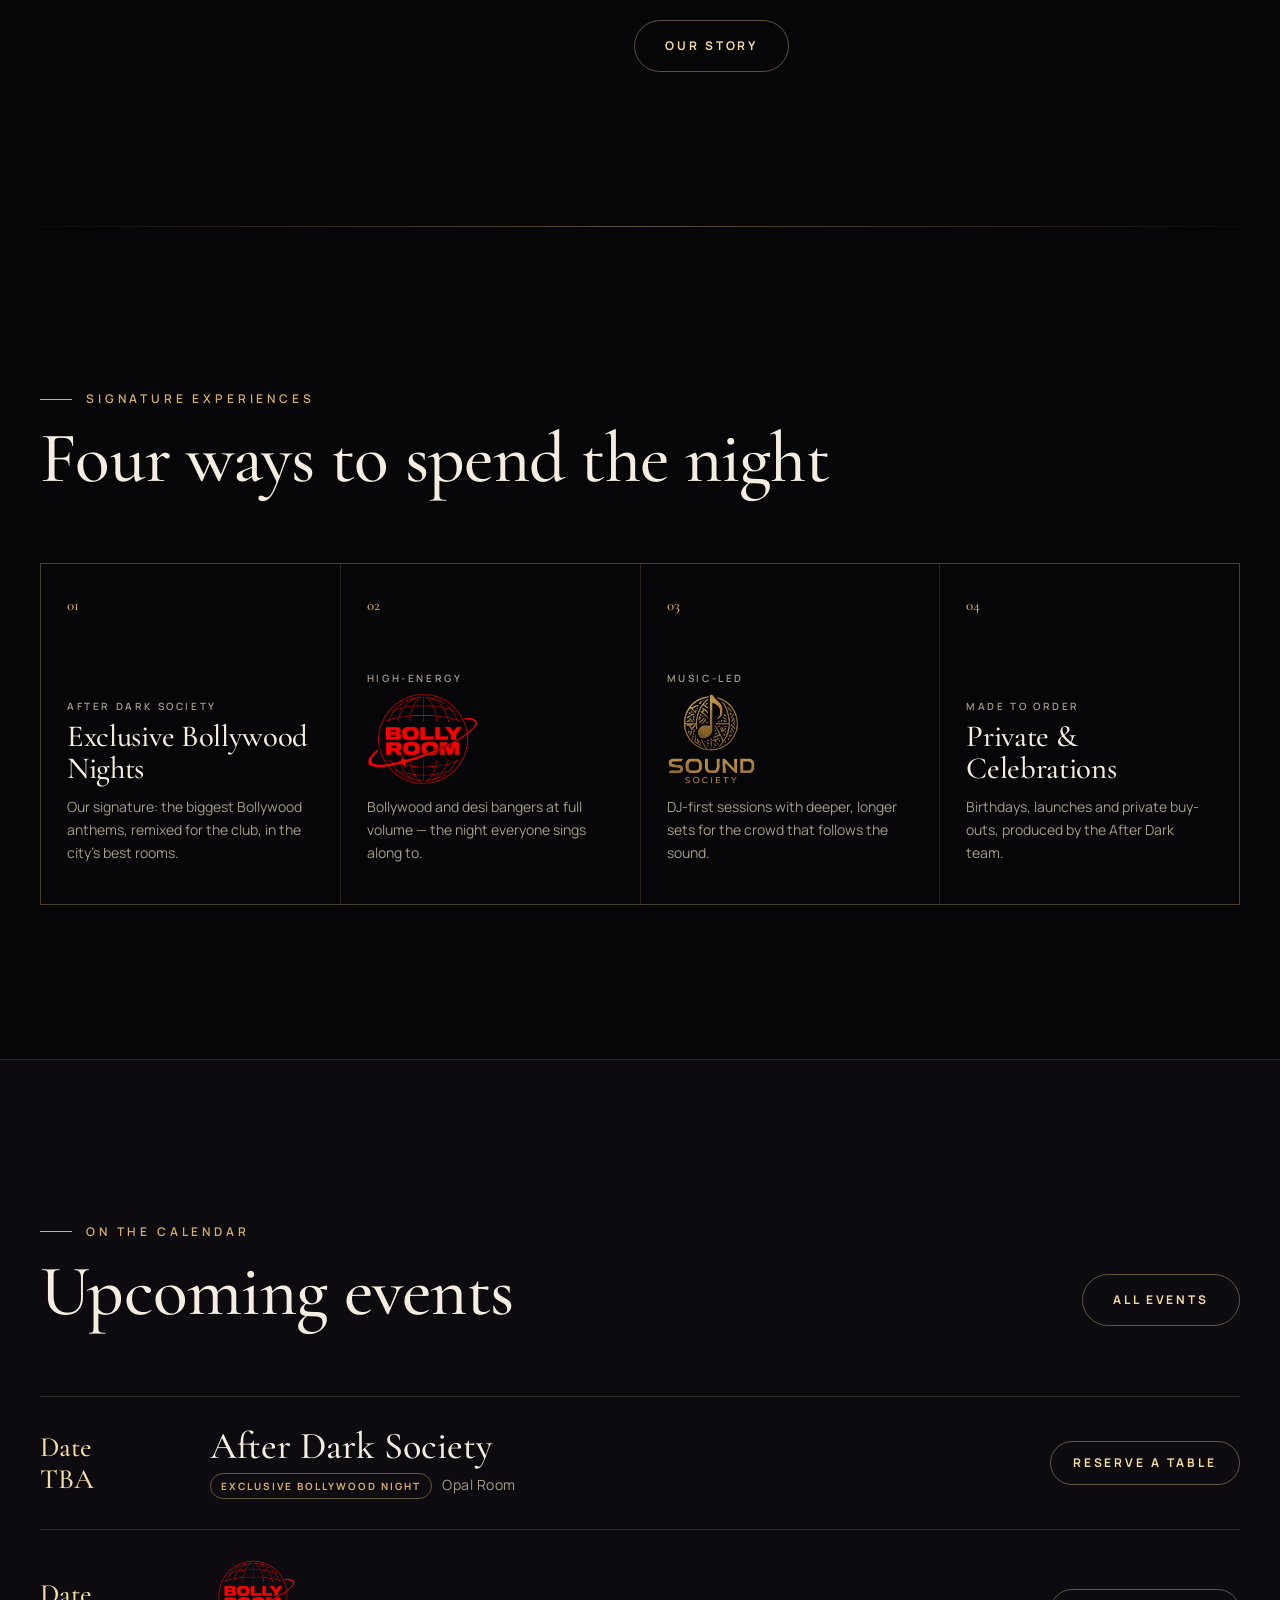
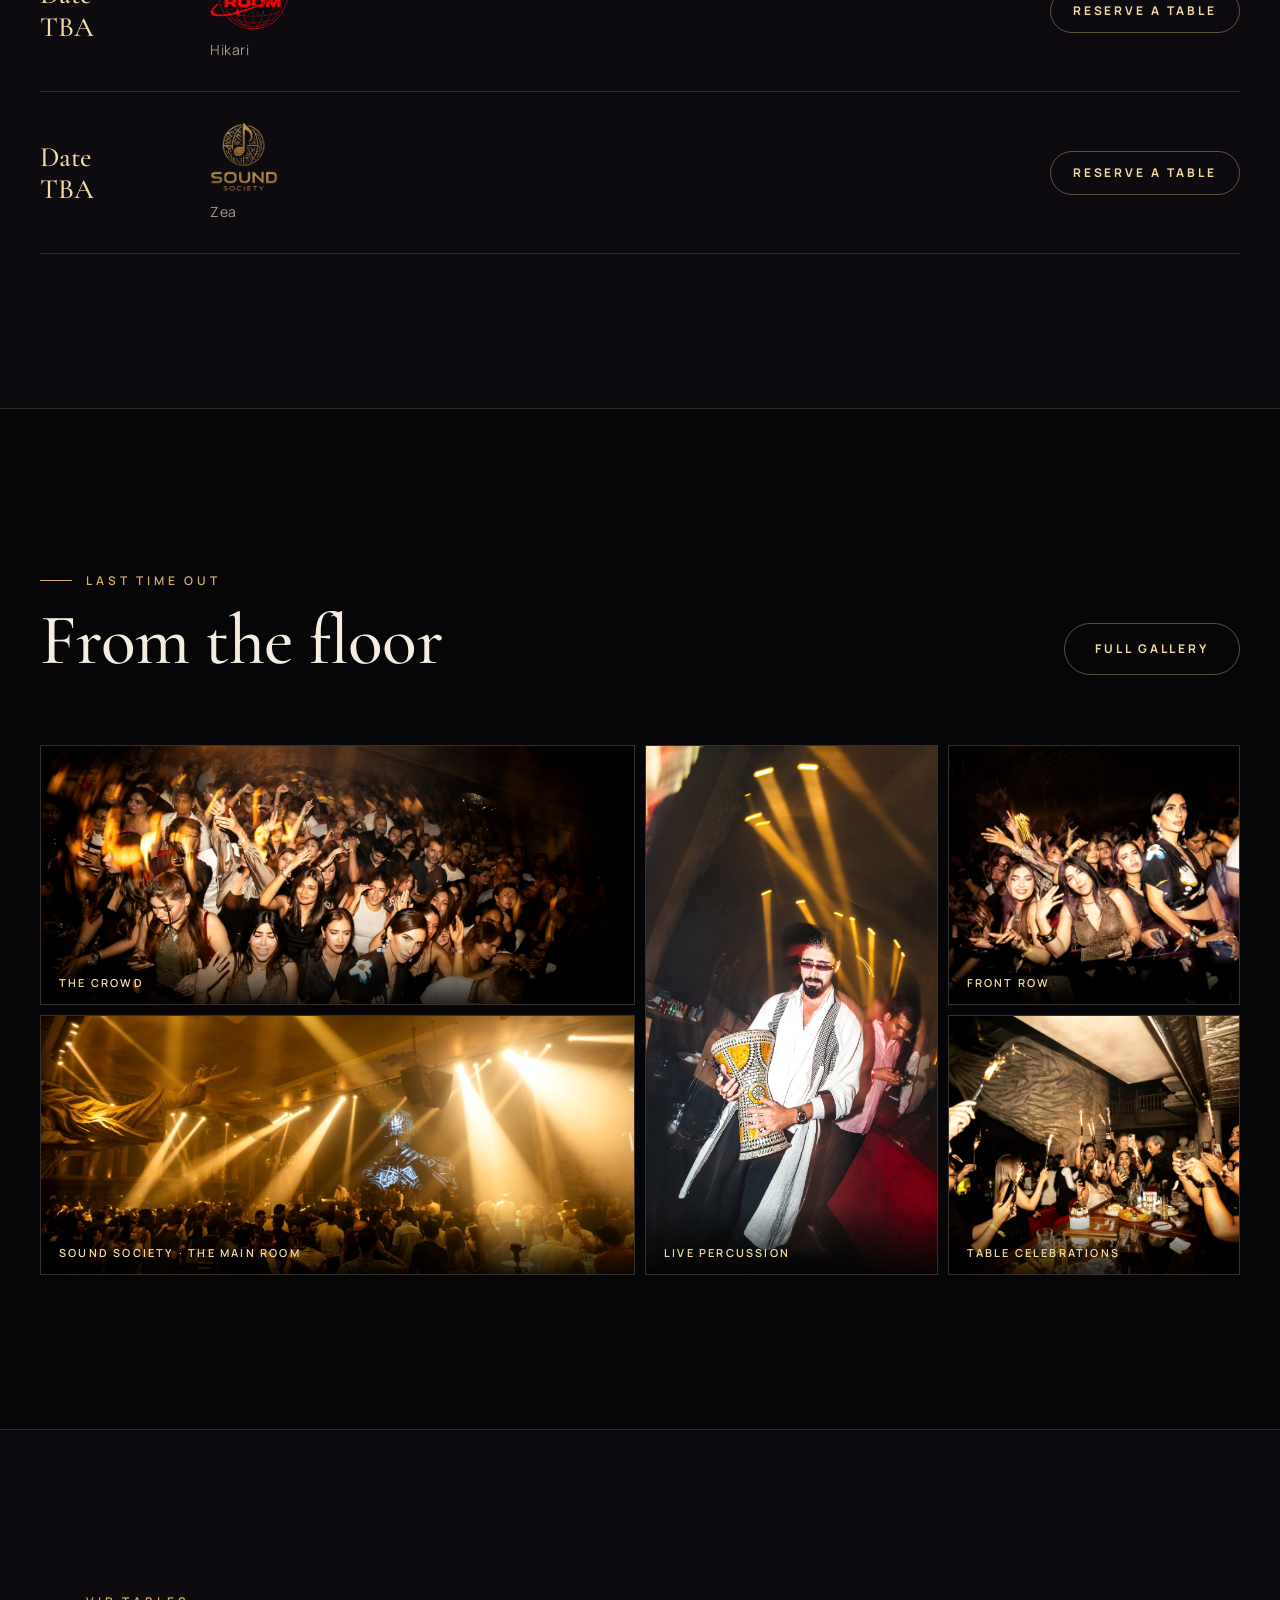
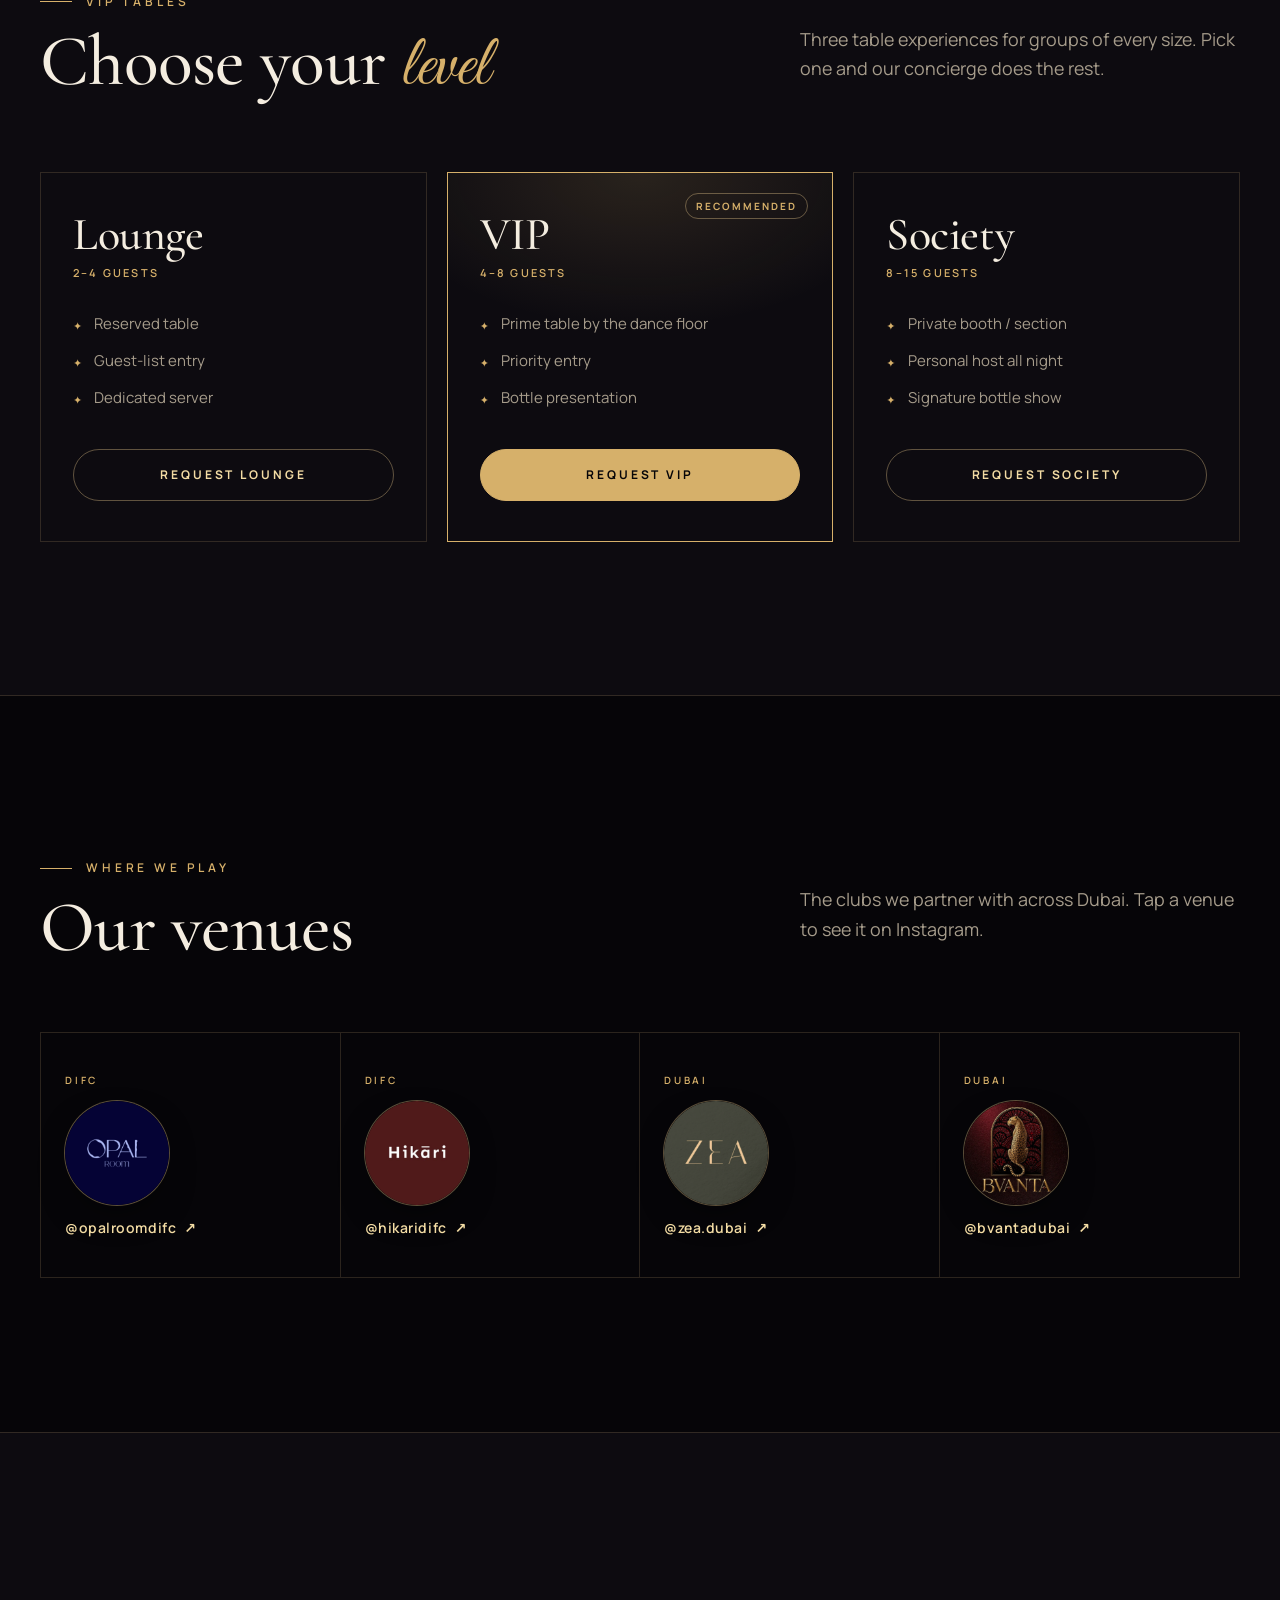
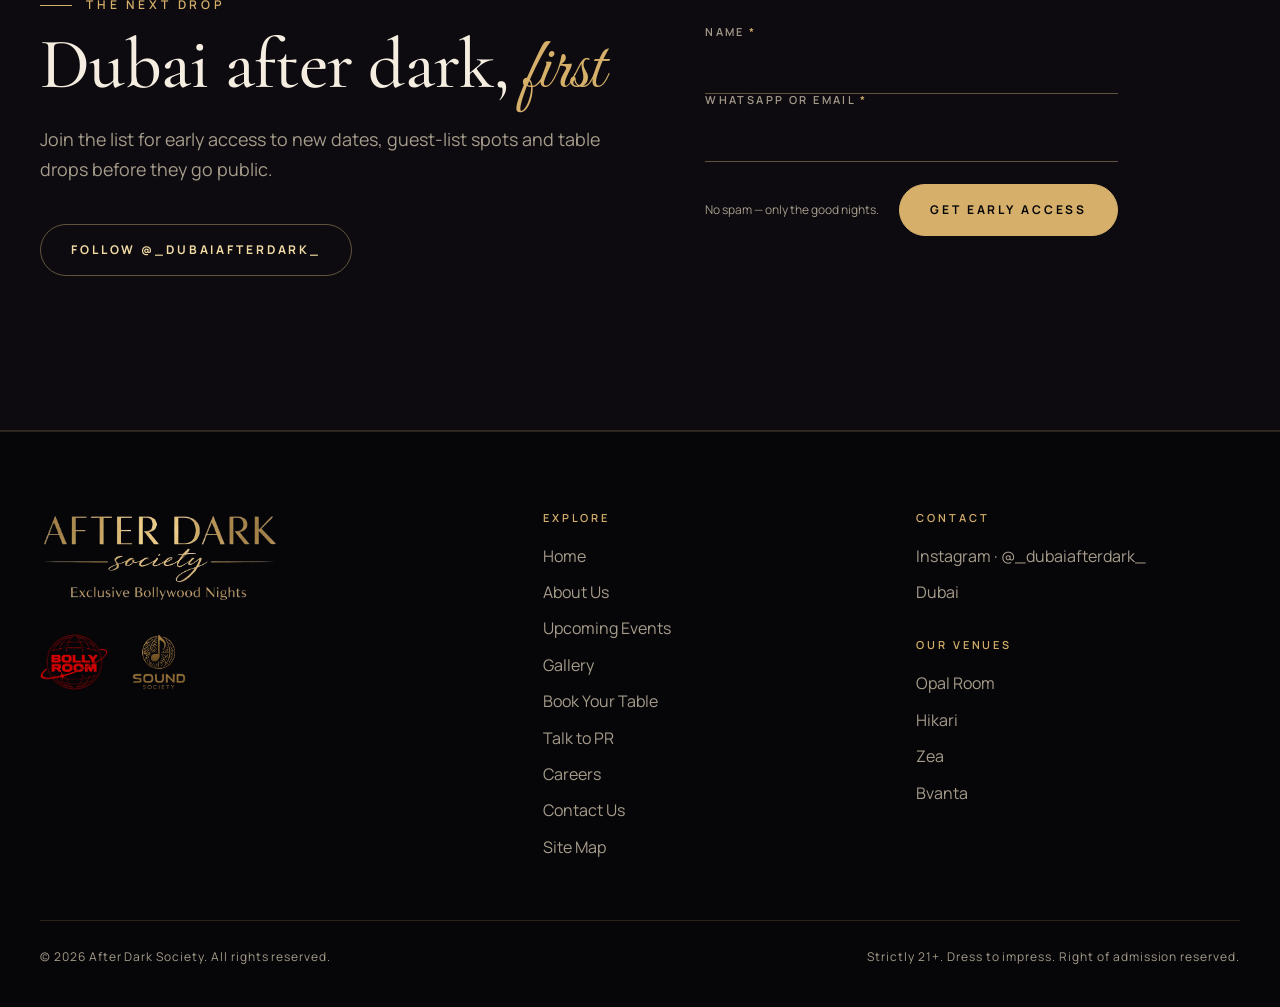
==== commit b8e4f036: "Link After Dark Society Instagram (@_dubaiafterdark_) Shown in the footer, contact tiles, gallery he" ====
--- a/index.html
+++ b/index.html
@@ -124,6 +124,7 @@
       <span class="eyebrow">The next drop</span>
       <h2 class="display h2" style="margin-top:18px">Dubai after dark, <span class="script">first</span></h2>
       <p class="lead" style="margin-top:20px">Join the list for early access to new dates, guest-list spots and table drops before they go public.</p>
+      <a class="btn btn--ghost" data-ig hidden target="_blank" rel="noopener" style="margin-top:22px">Follow @_dubaiafterdark_</a>
     </div>
     <div class="form reveal" data-delay="1">
       <form data-form="Early access" novalidate>
--- a/assets/css/style.css
+++ b/assets/css/style.css
@@ -529,3 +529,8 @@
 .venue.is-live:hover { background: linear-gradient(180deg, rgba(214,176,106,.10), transparent), var(--ink-2); }
 .venue:not(.is-live) small { color: var(--muted); opacity: .7; }
 .footer-top li { color: var(--muted); }
+.venue-logo { width: 104px; height: 104px; border-radius: 50%; object-fit: cover; box-shadow: 0 0 0 1px var(--line-strong), 0 14px 40px -18px rgba(0,0,0,.9); transition: transform .5s var(--ease), box-shadow .4s; }
+.venue.is-live:hover .venue-logo { transform: scale(1.05); box-shadow: 0 0 0 1px var(--gold), 0 18px 50px -16px rgba(214,176,106,.35); }
+.venue { min-width: 0; }
+.venue small { text-transform: none; letter-spacing: .04em; font-size: 14px; font-weight: 600; overflow-wrap: anywhere; }
+@media (max-width: 640px) { .venue { padding: 30px 18px; } .venue-logo { width: 88px; height: 88px; } }
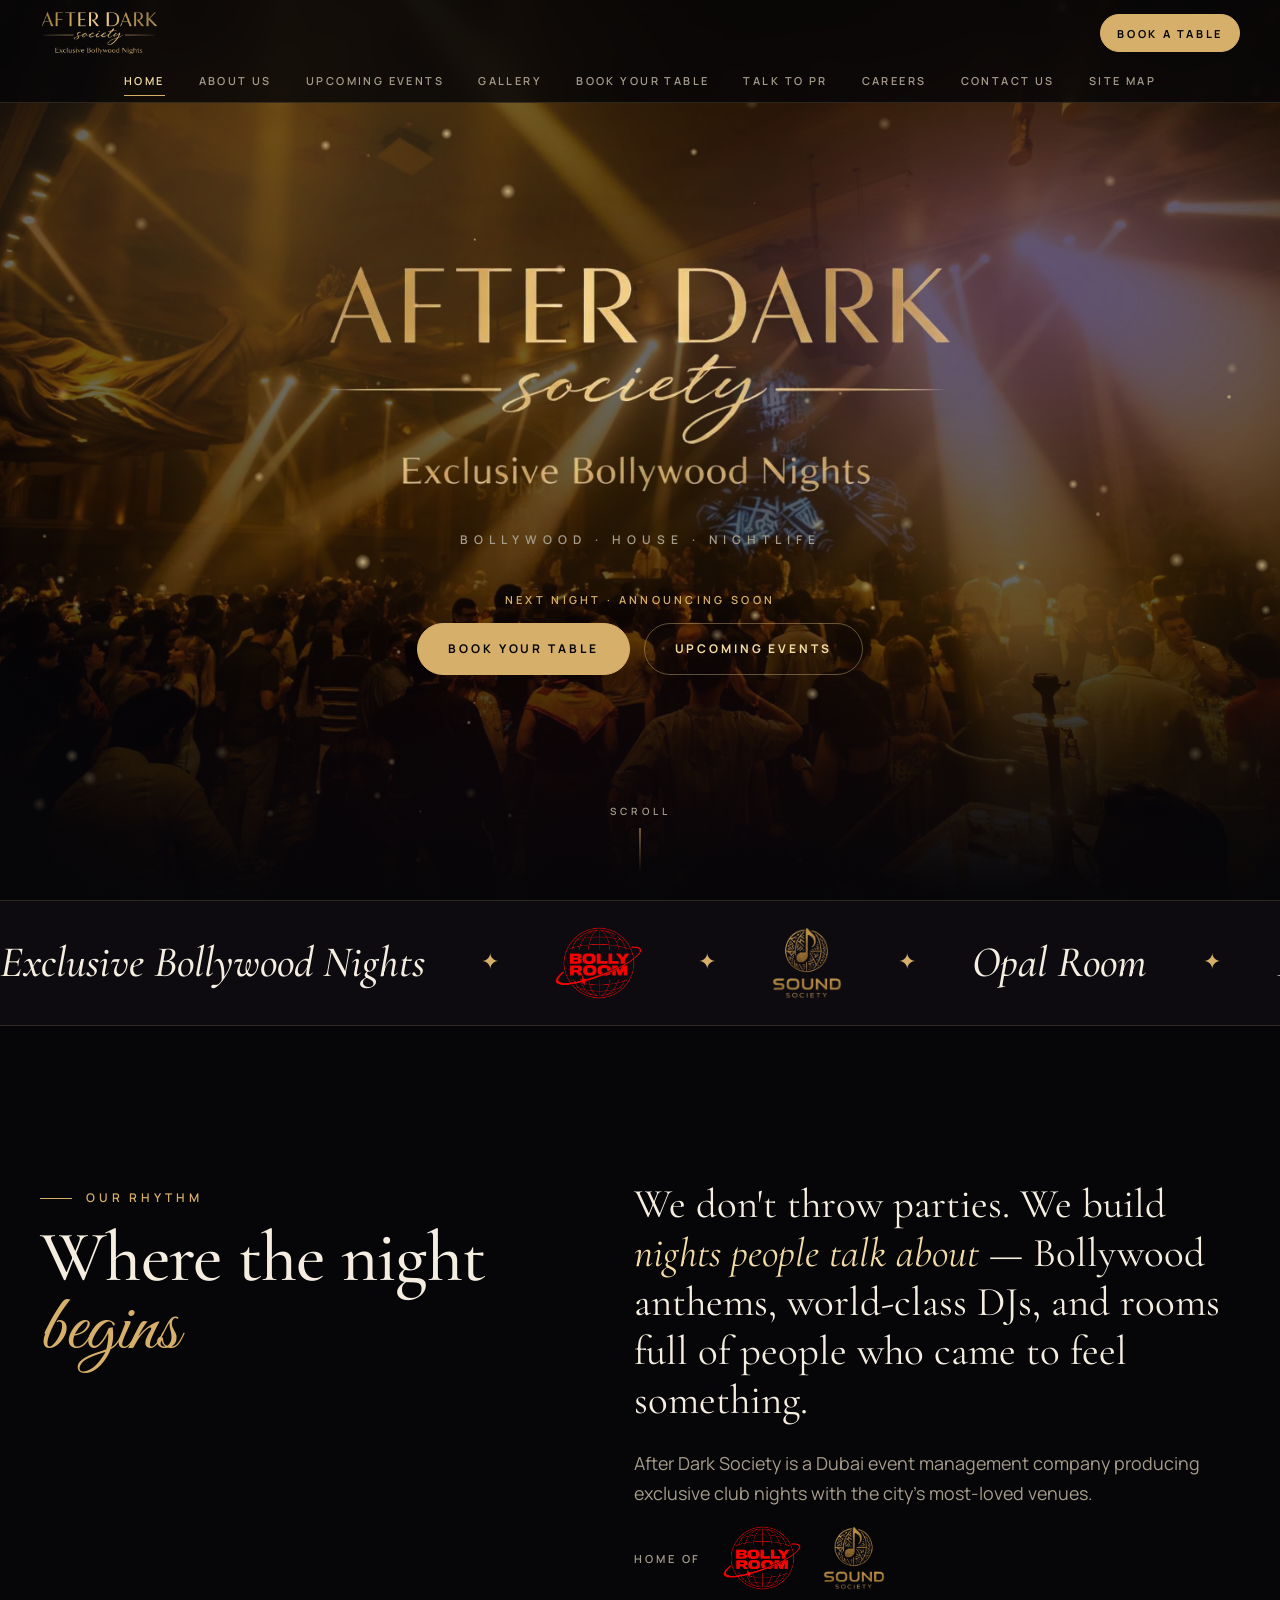
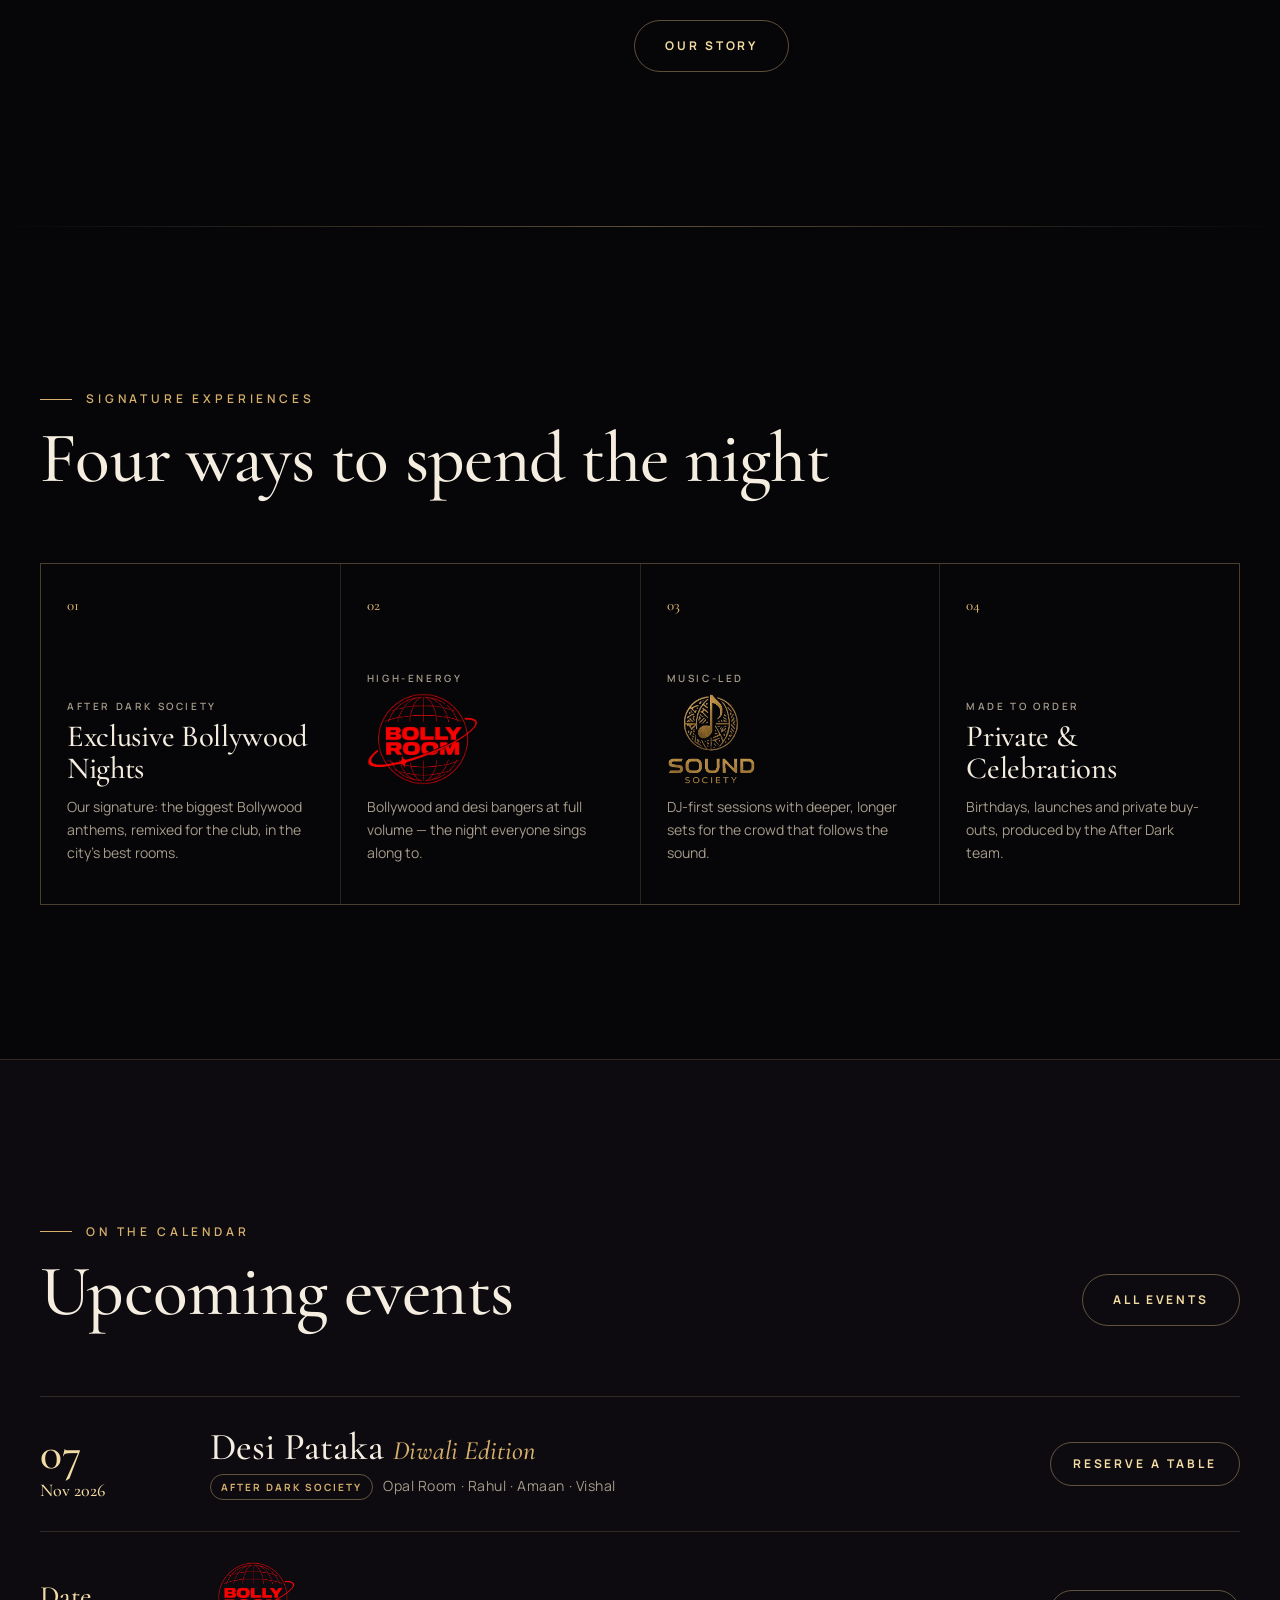
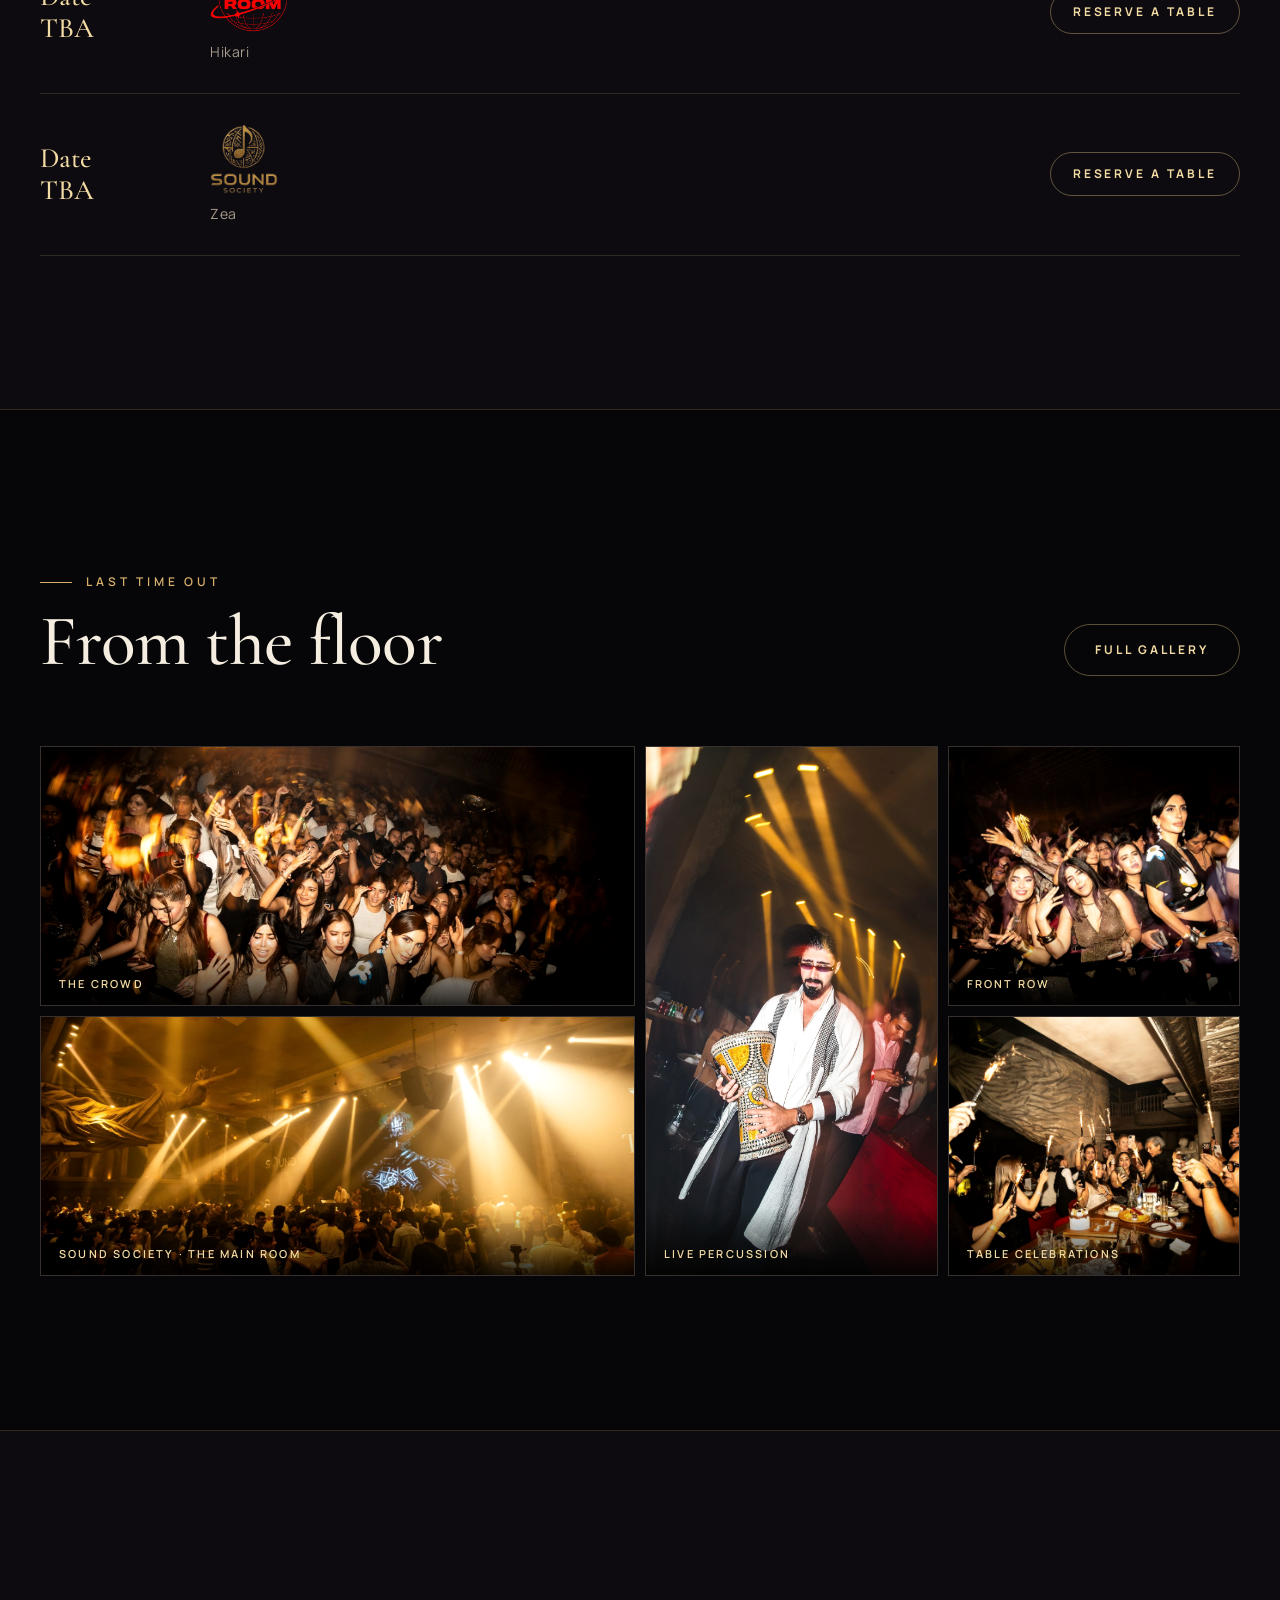
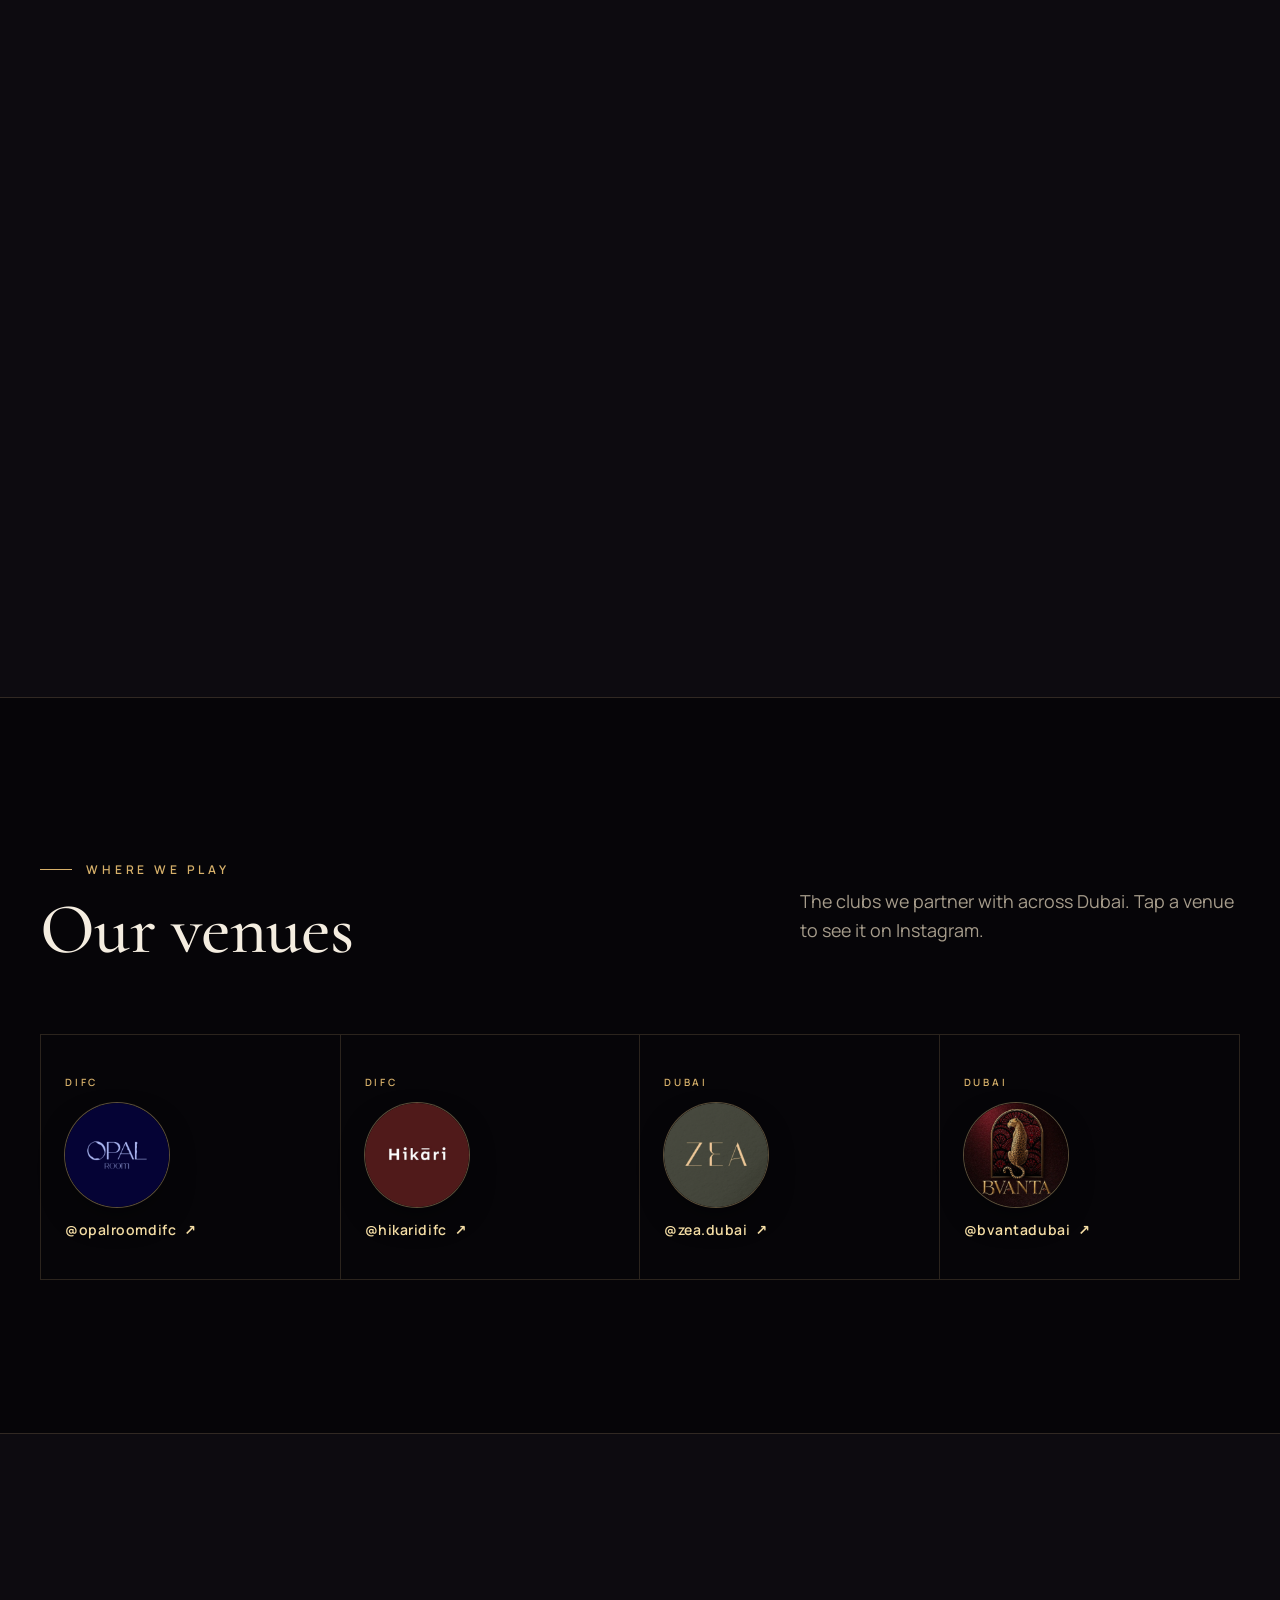
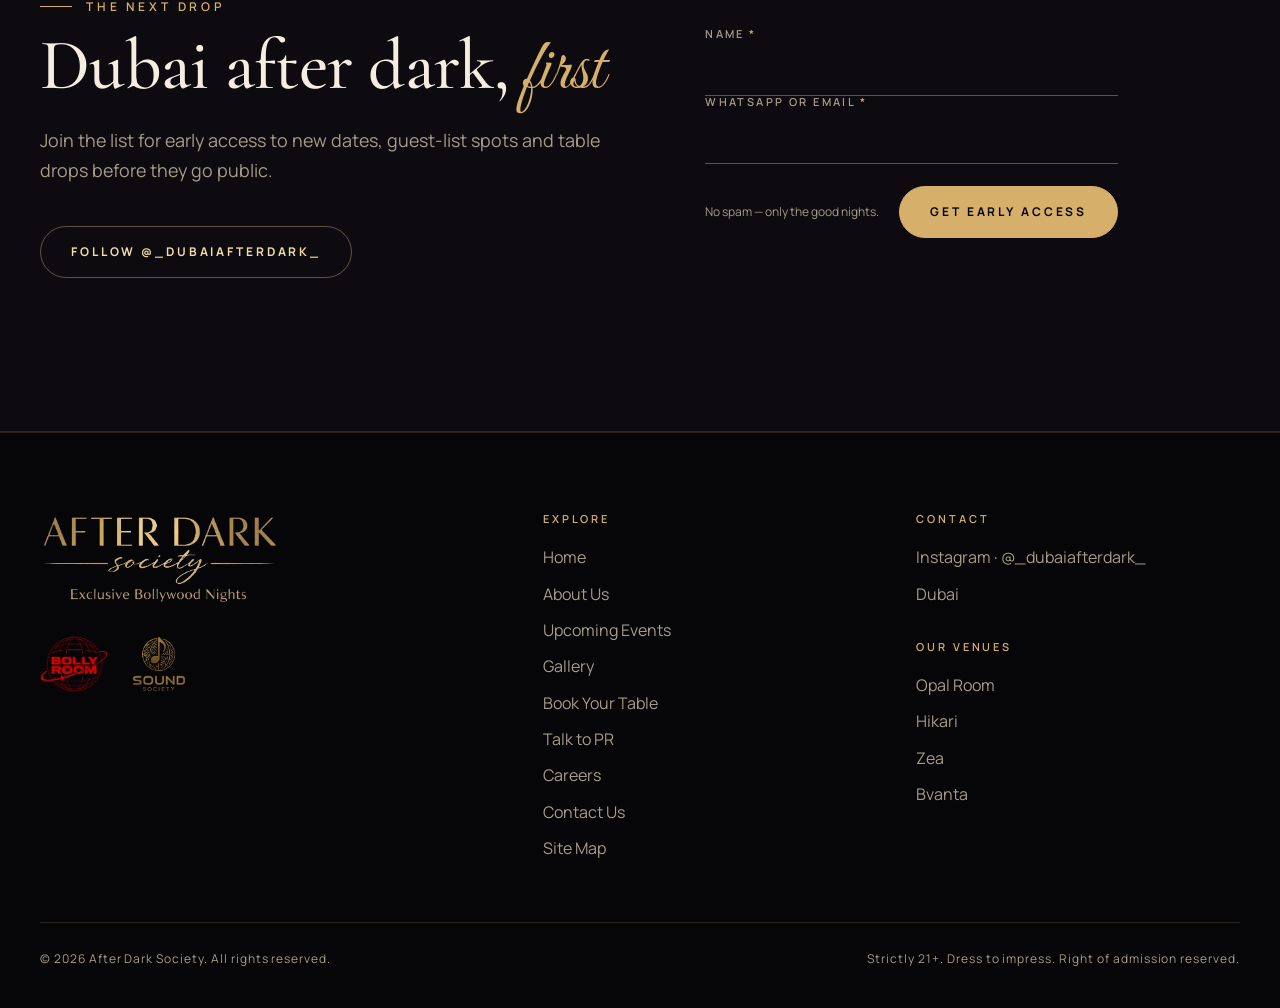
==== commit 399f6abd: "Feature Desi Pataka (Diwali Edition, Sat 7 Nov, Opal Room) Adds a 'Next up' block with the flyer, li" ====
--- a/index.html
+++ b/index.html
@@ -80,6 +80,7 @@
       <div class="reveal"><span class="eyebrow">On the calendar</span><h2 class="display h2">Upcoming events</h2></div>
       <a class="btn btn--ghost reveal" href="events.html">All events</a>
     </div>
+    <div id="next-up"></div>
     <ul class="event-list" id="upcoming-list" data-limit="3"></ul>
   </div>
 </section>
--- a/assets/css/style.css
+++ b/assets/css/style.css
@@ -534,3 +534,24 @@
 .venue { min-width: 0; }
 .venue small { text-transform: none; letter-spacing: .04em; font-size: 14px; font-weight: 600; overflow-wrap: anywhere; }
 @media (max-width: 640px) { .venue { padding: 30px 18px; } .venue-logo { width: 88px; height: 88px; } }
+
+/* Next up (featured event) */
+.next-up { display: grid; grid-template-columns: minmax(0, 380px) minmax(0, 1fr); gap: clamp(28px, 5vw, 70px); align-items: center; margin-bottom: 50px; }
+.next-up-poster { display: block; border: 1px solid var(--line-strong); box-shadow: 0 30px 80px -30px rgba(0,0,0,.9); overflow: hidden; }
+.next-up-poster img { width: 100%; transition: transform 1s var(--ease); }
+.next-up-poster:hover img { transform: scale(1.03); }
+.next-up-body .display { font-size: clamp(48px, 7vw, 96px); margin-top: 18px; }
+.next-up-sub { font-size: clamp(34px, 4vw, 52px); margin: 0 0 26px; line-height: 1; }
+.next-up-facts { margin: 0 0 32px; display: grid; gap: 0; border-top: 1px solid var(--line); }
+.next-up-facts > div { display: grid; grid-template-columns: 130px minmax(0, 1fr); gap: 16px; padding: 16px 0; border-bottom: 1px solid var(--line); }
+.next-up-facts dt { font: 600 11px/1.6 var(--f-body); letter-spacing: .22em; text-transform: uppercase; color: var(--gold); }
+.next-up-facts dd { margin: 0; color: var(--text); }
+.next-up-facts dd span { color: var(--muted); font-size: 14px; }
+.next-up-facts a { color: var(--gold-hi); border-bottom: 1px solid var(--line-strong); }
+.next-up-actions { display: flex; gap: 12px; flex-wrap: wrap; }
+.event-sub { font-style: italic; color: var(--gold); font-size: .7em; }
+@media (max-width: 860px) {
+  .next-up { grid-template-columns: 1fr; }
+  .next-up-poster { max-width: 420px; }
+  .next-up-facts > div { grid-template-columns: 1fr; gap: 6px; }
+}
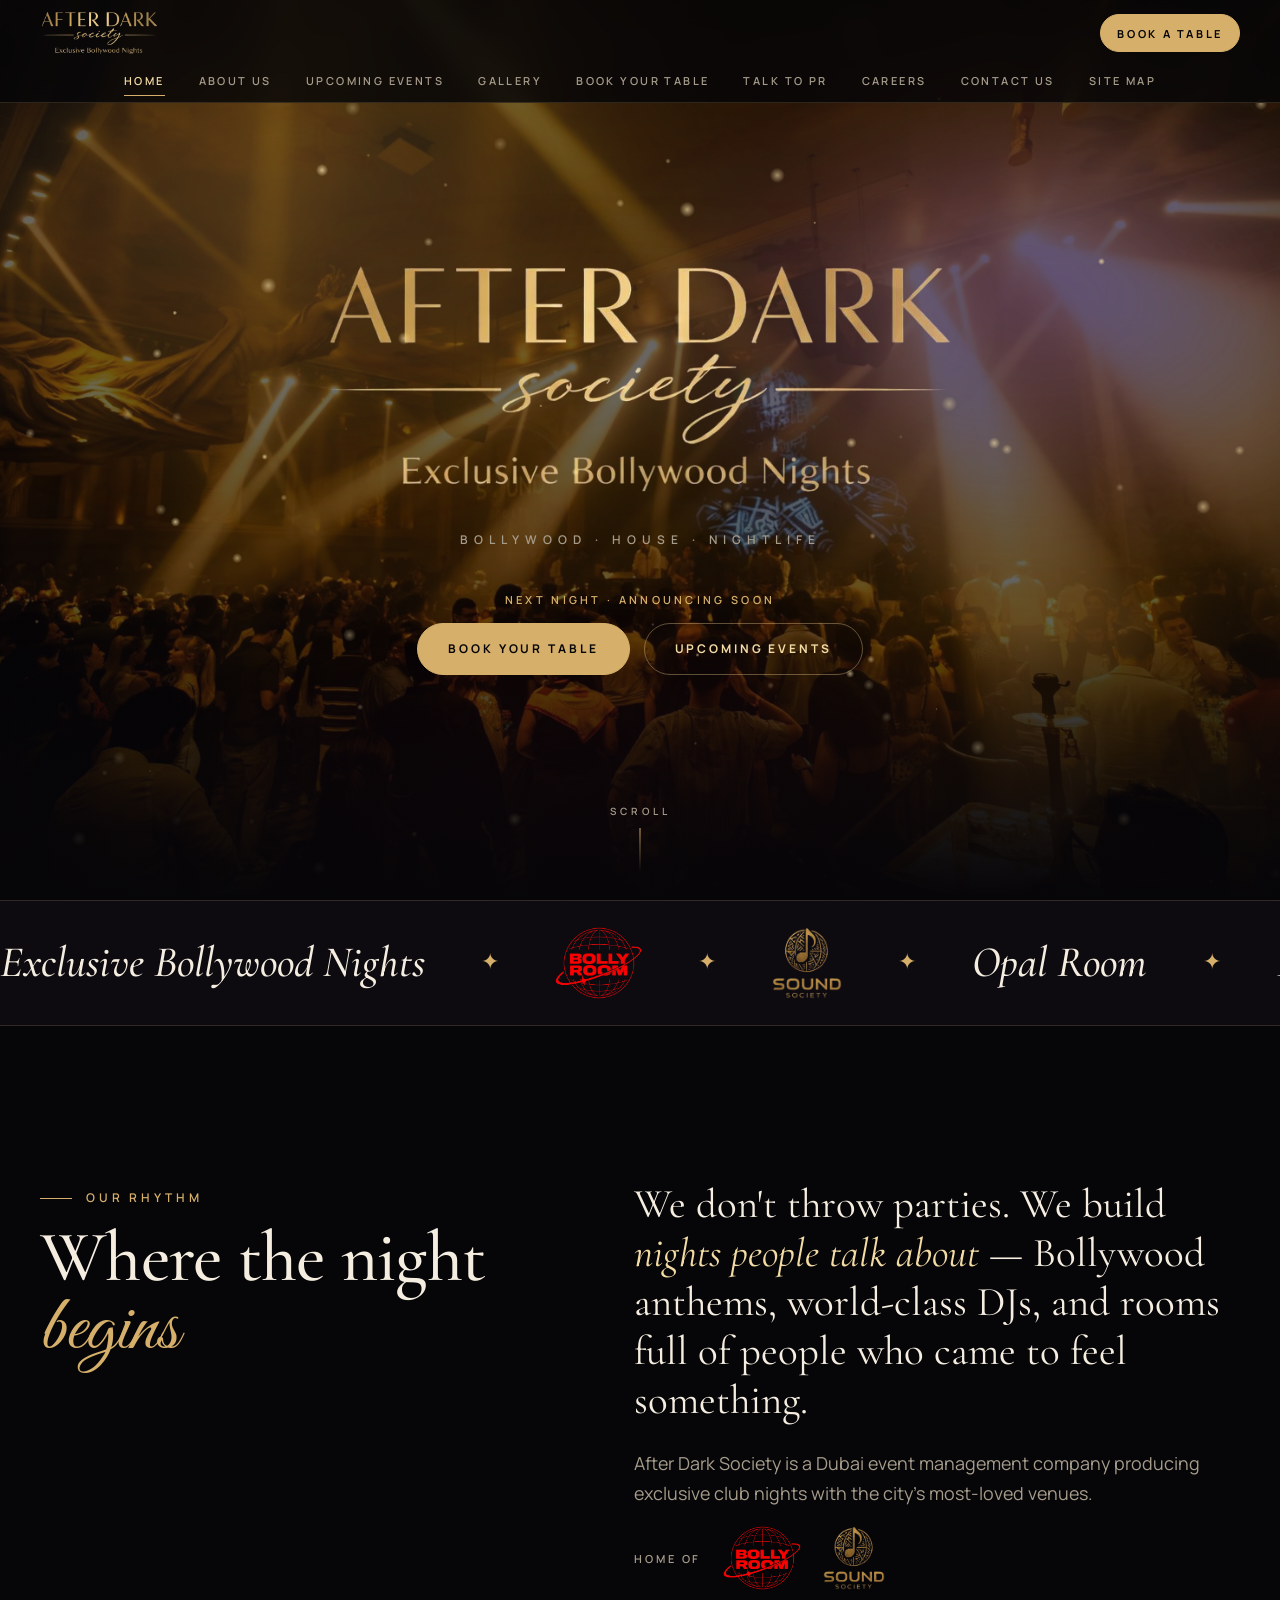
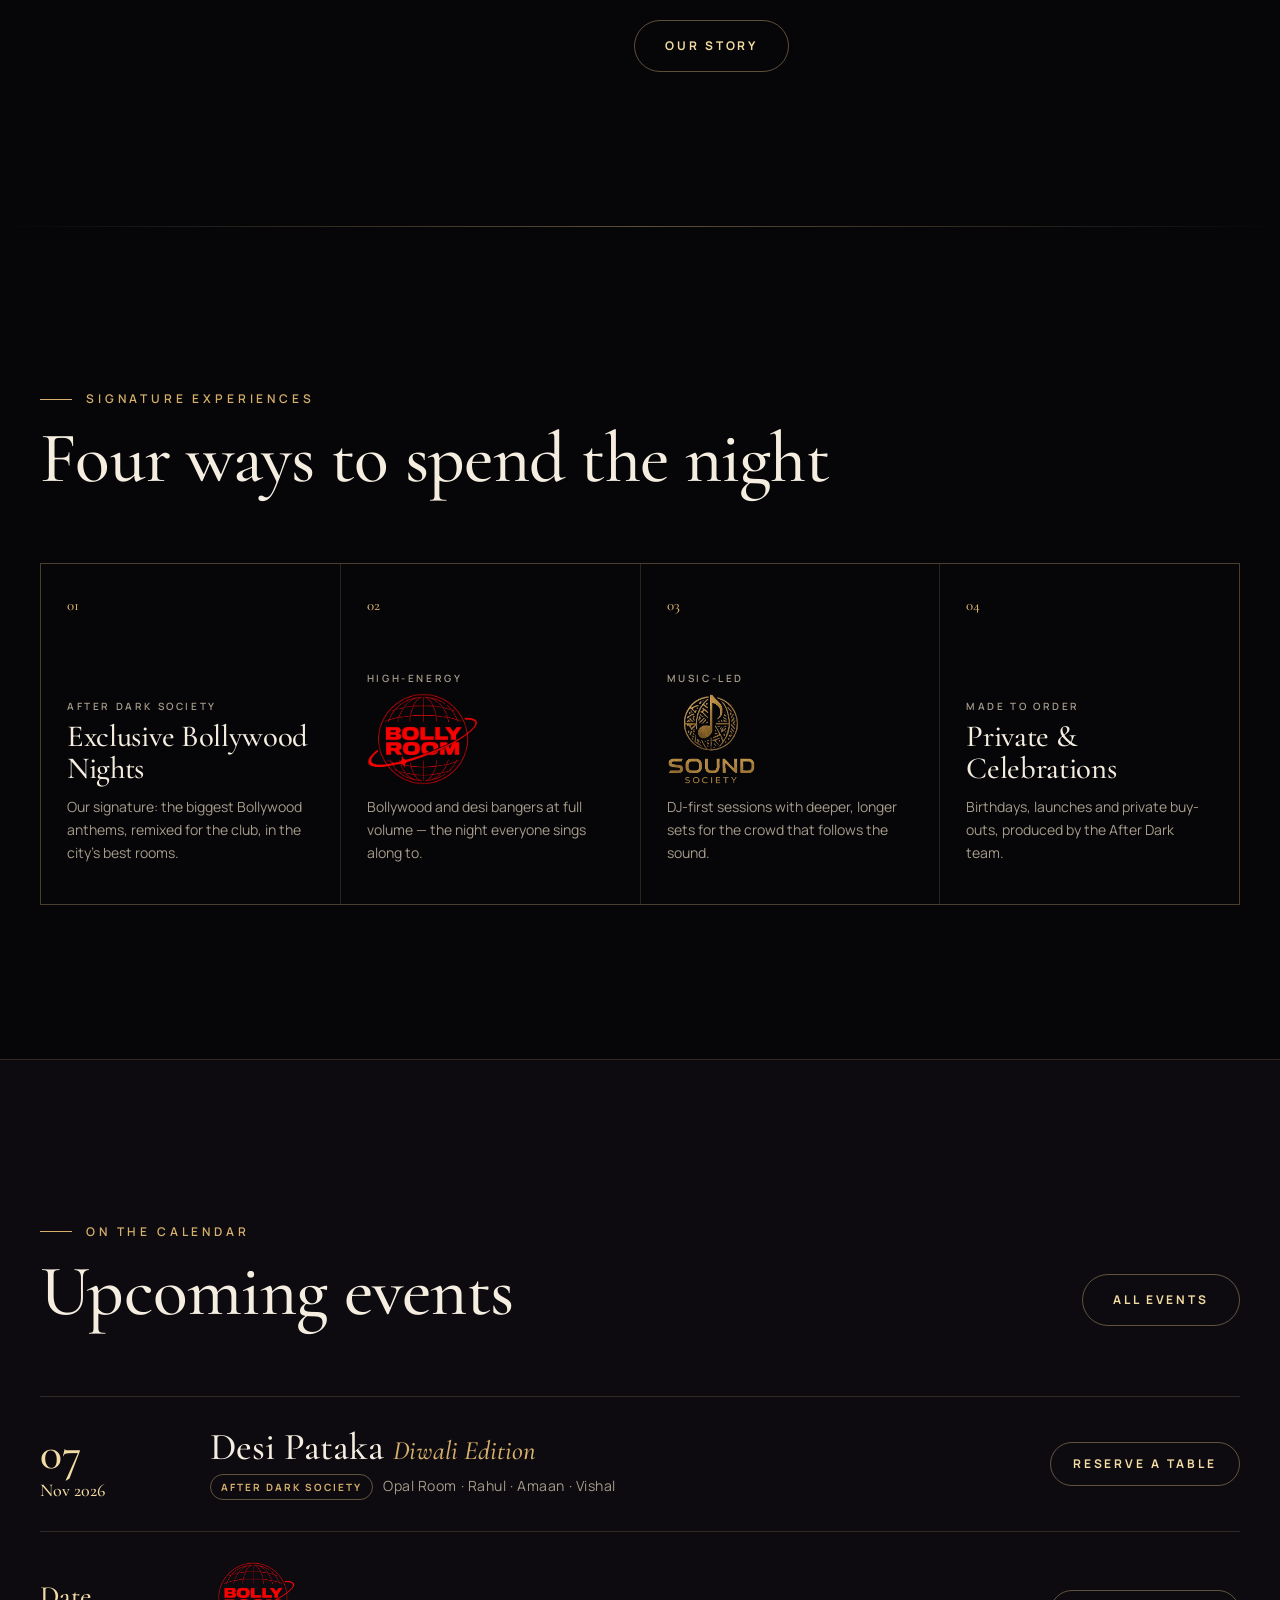
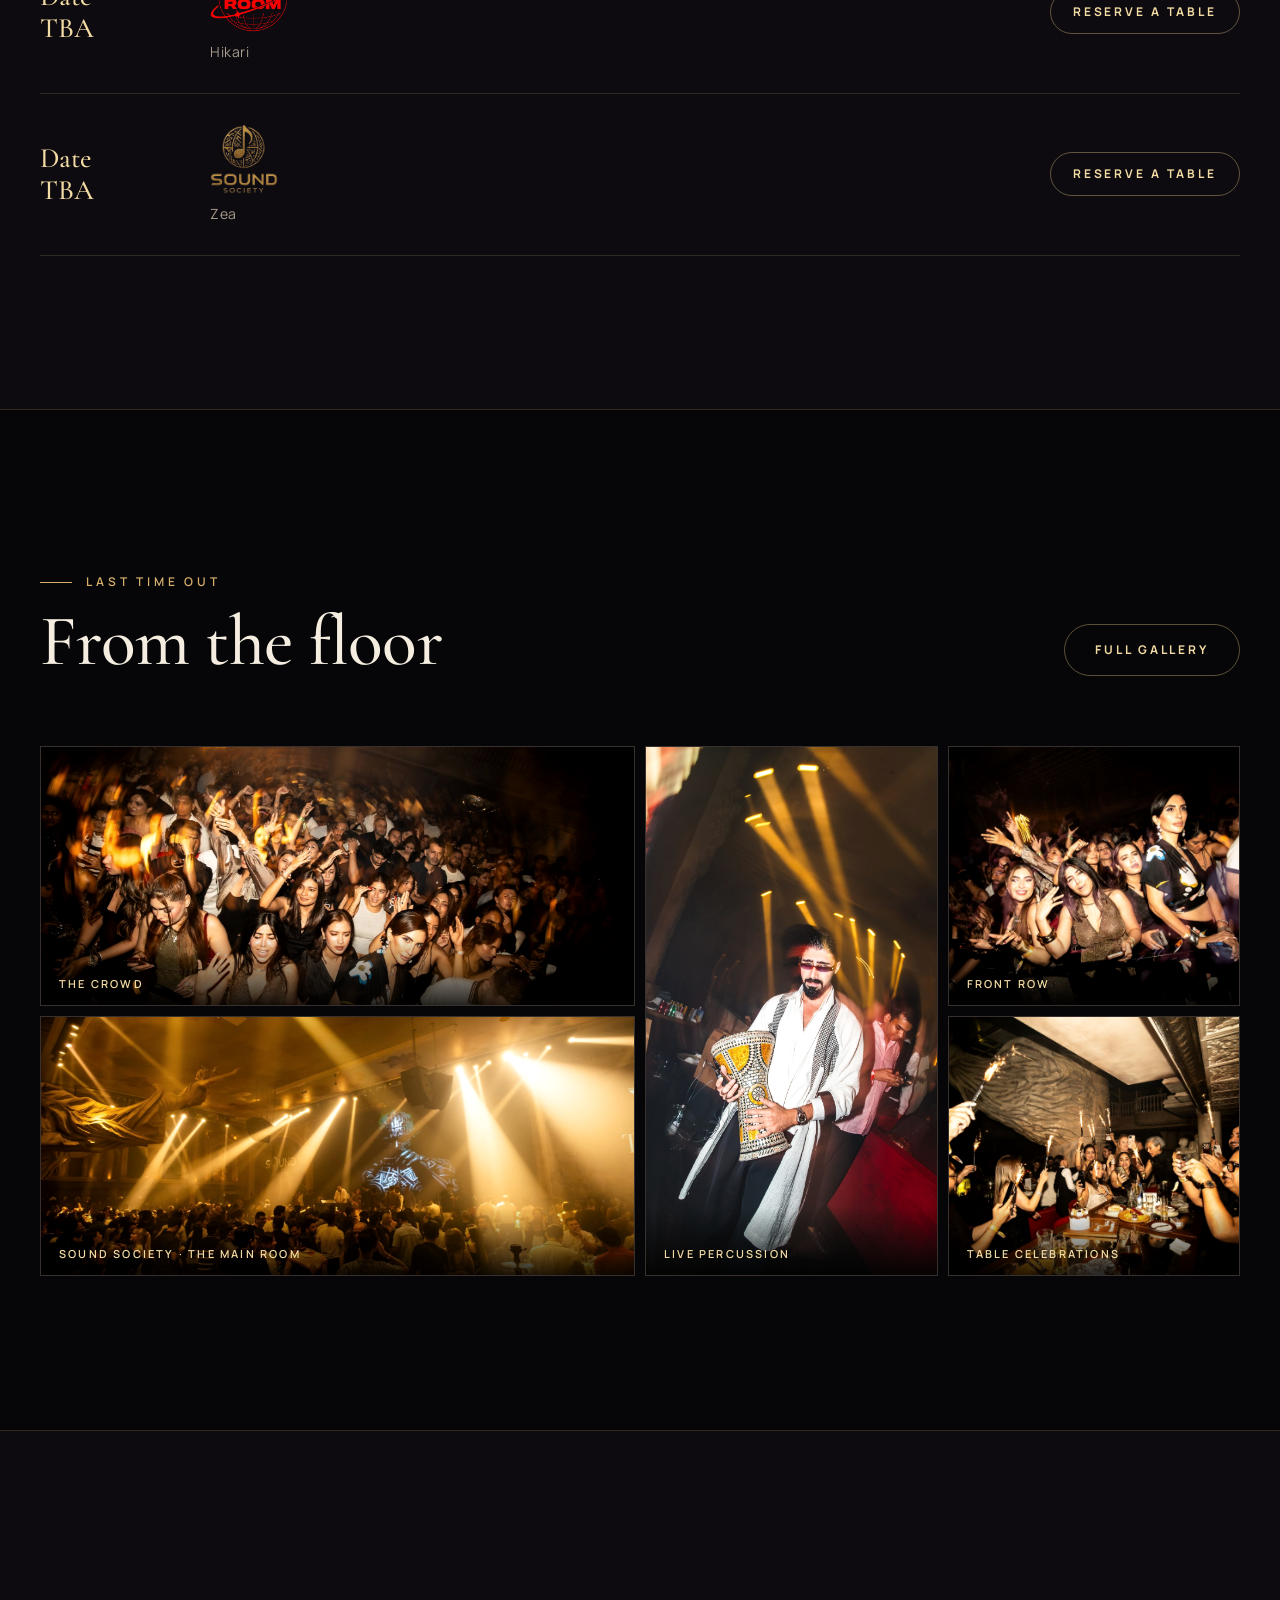
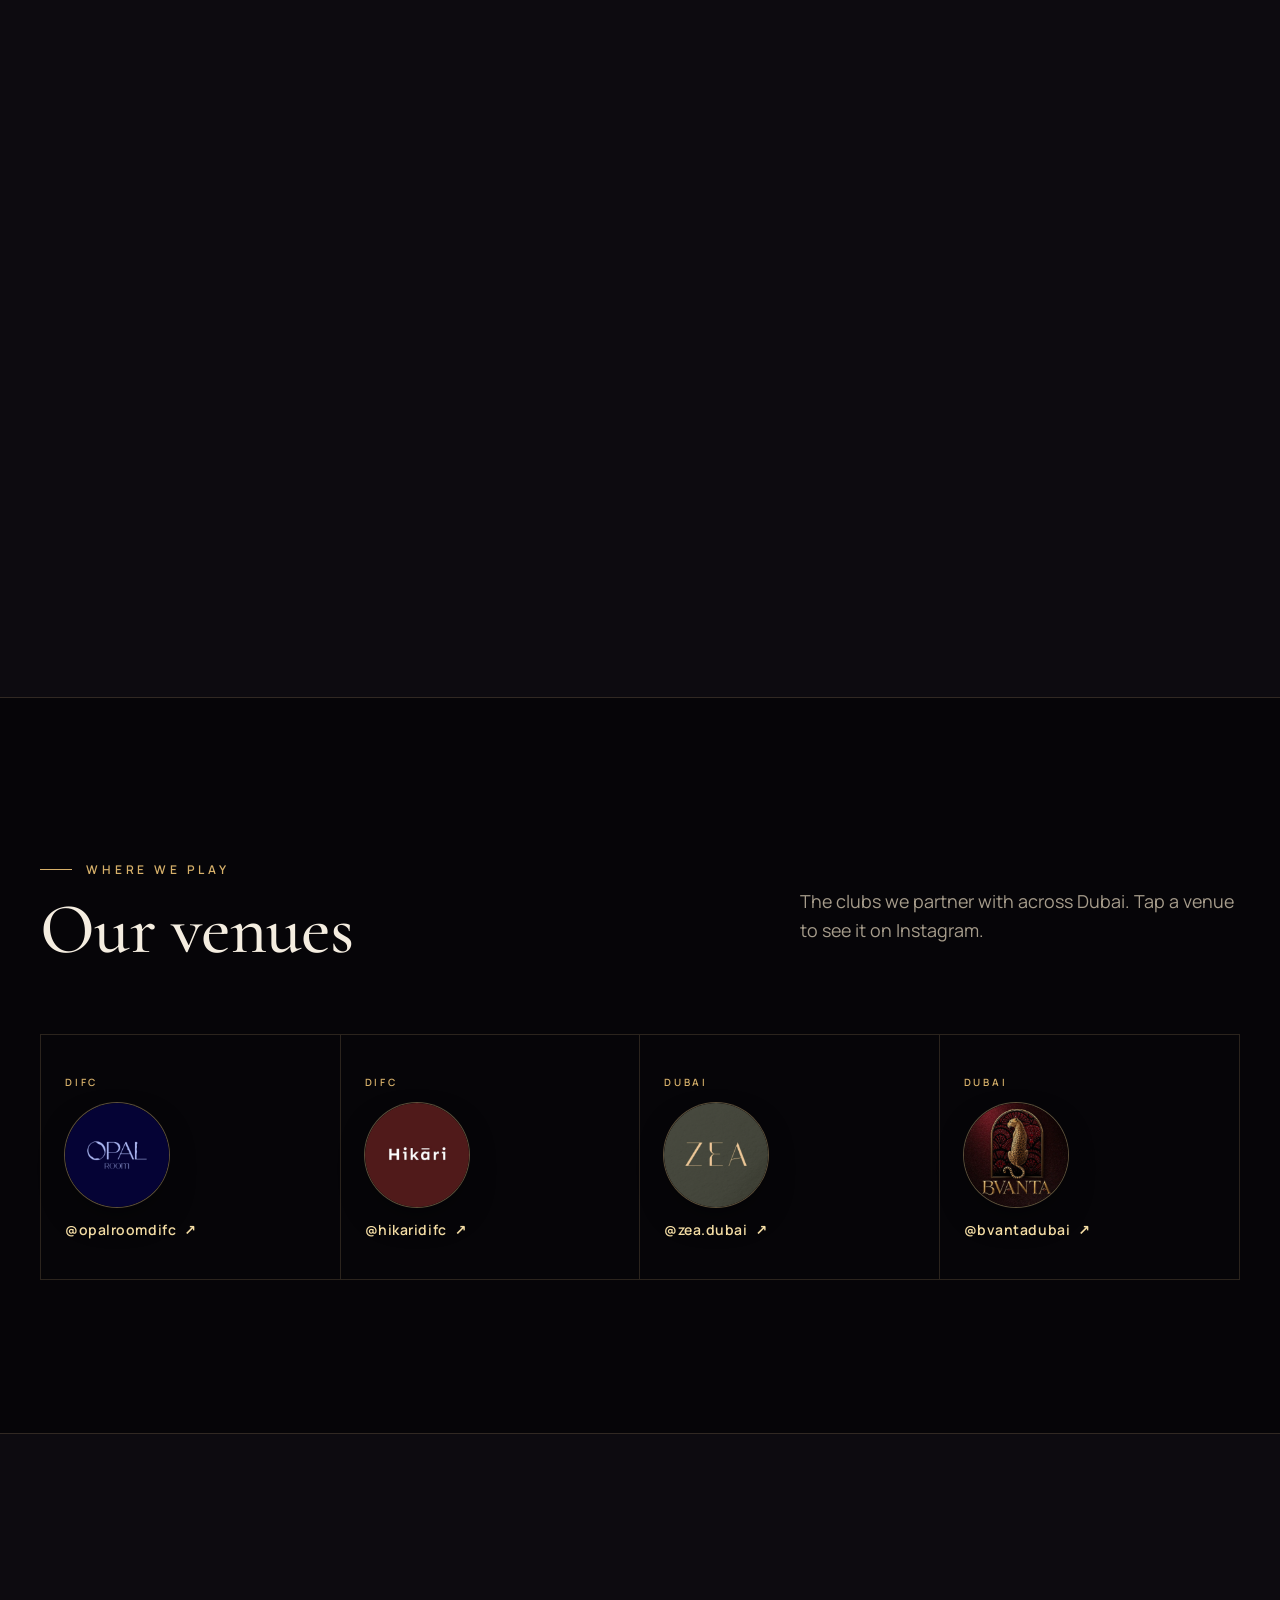
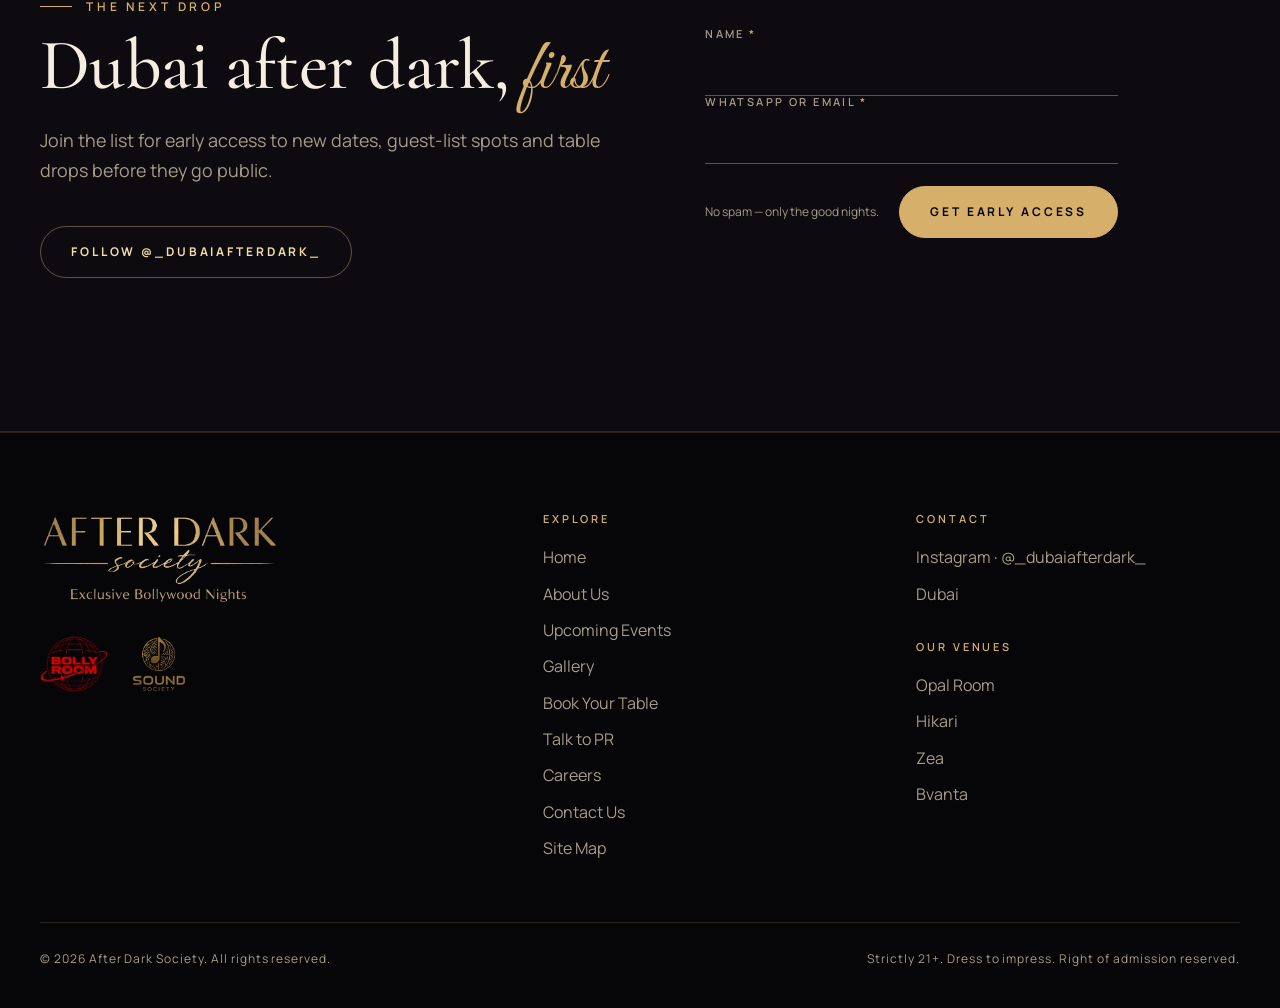
==== commit 515205a1: "Prepare site for afterdarksociety.social on GitHub Pages Adds CNAME, .nojekyll, robots.txt, sitemap." ====
--- a/index.html
+++ b/index.html
@@ -8,7 +8,12 @@
   <meta name="theme-color" content="#060508">
   <meta property="og:title" content="After Dark Society — Exclusive Bollywood Nights">
   <meta property="og:description" content="After Dark Society creates exclusive Bollywood nights with the city&#x27;s best clubs — home of Bolly Room and Sound Society. Book your table.">
-  <meta property="og:image" content="assets/img/after-dark-society.png">
+  <meta property="og:image" content="https://afterdarksociety.social/assets/img/share.jpg">
+  <meta property="og:url" content="https://afterdarksociety.social/">
+  <meta property="og:type" content="website">
+  <meta property="og:site_name" content="After Dark Society">
+  <meta name="twitter:card" content="summary_large_image">
+  <link rel="canonical" href="https://afterdarksociety.social/">
   <link rel="preconnect" href="https://fonts.googleapis.com">
   <link rel="preconnect" href="https://fonts.gstatic.com" crossorigin>
   <link href="https://fonts.googleapis.com/css2?family=Cormorant+Garamond:ital,wght@0,400;0,500;0,600;1,400;1,500&family=Great+Vibes&family=Manrope:wght@400;500;600;700&display=swap" rel="stylesheet">
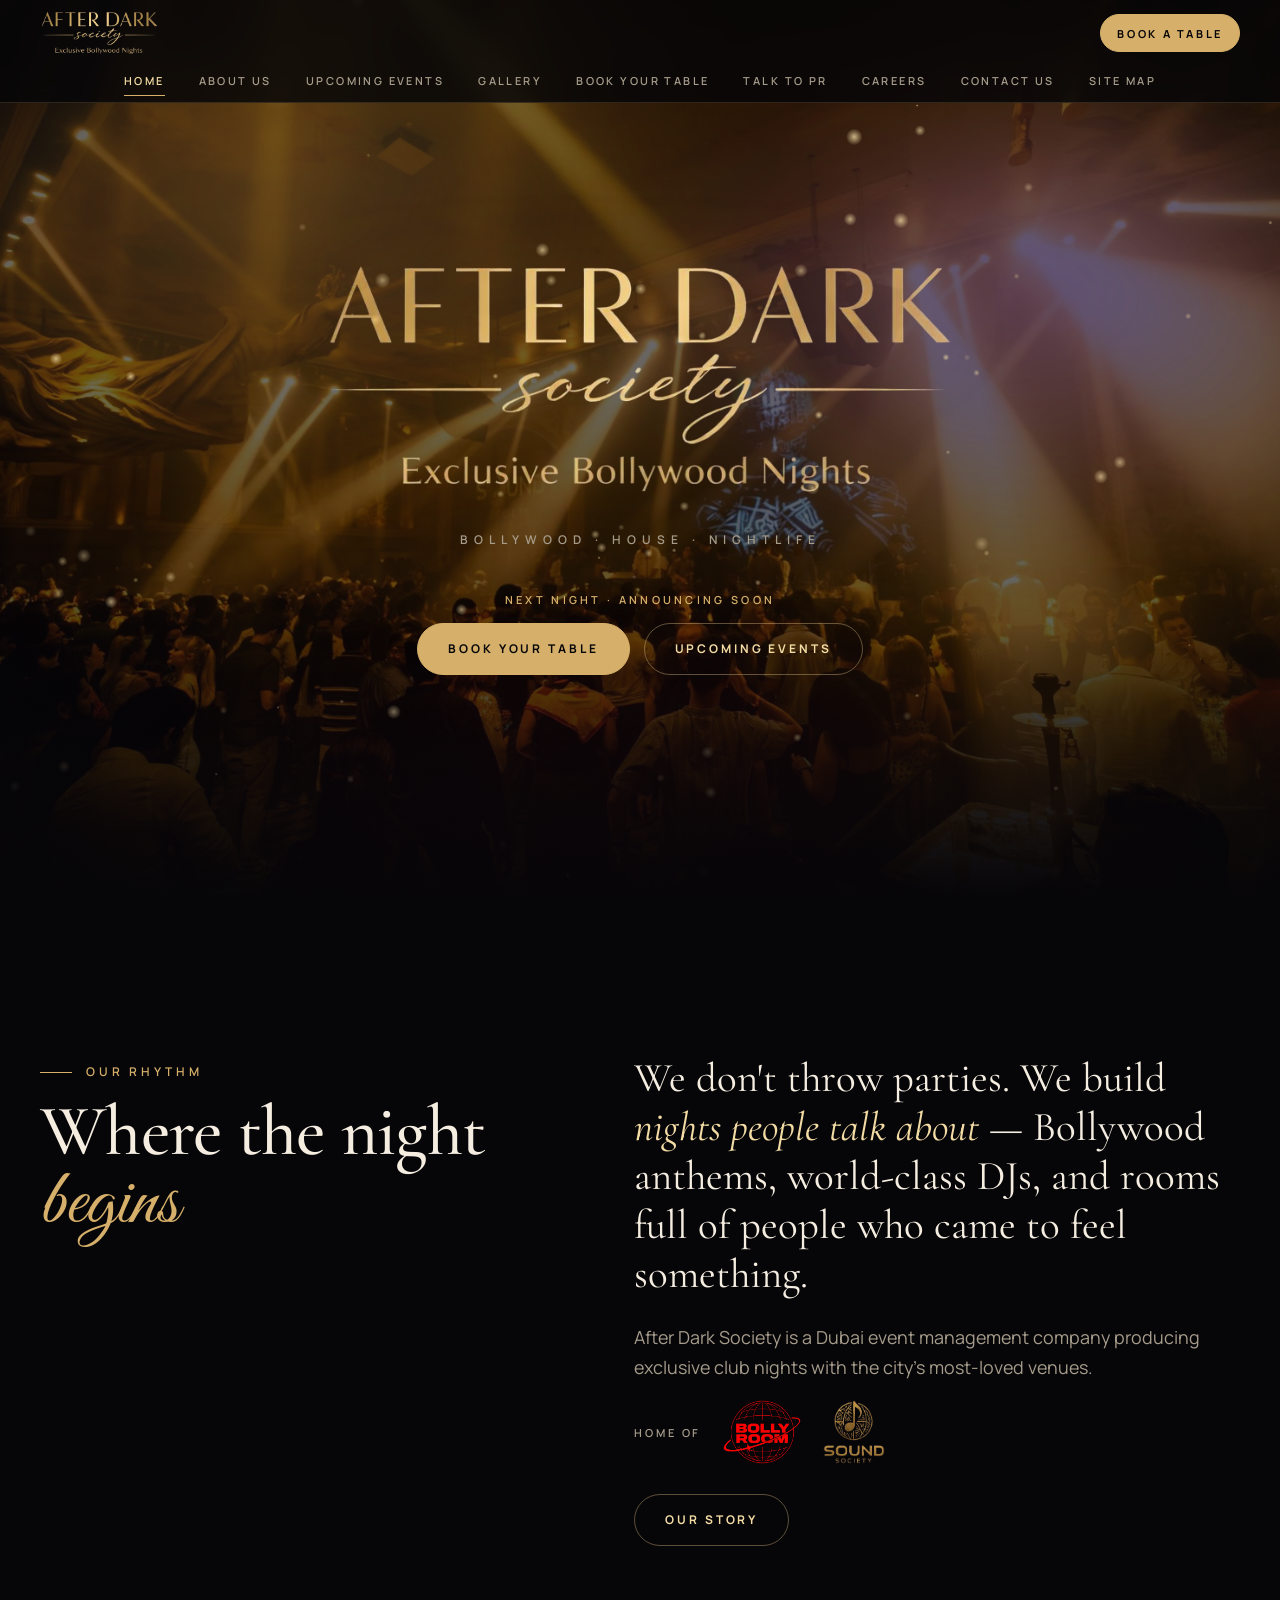
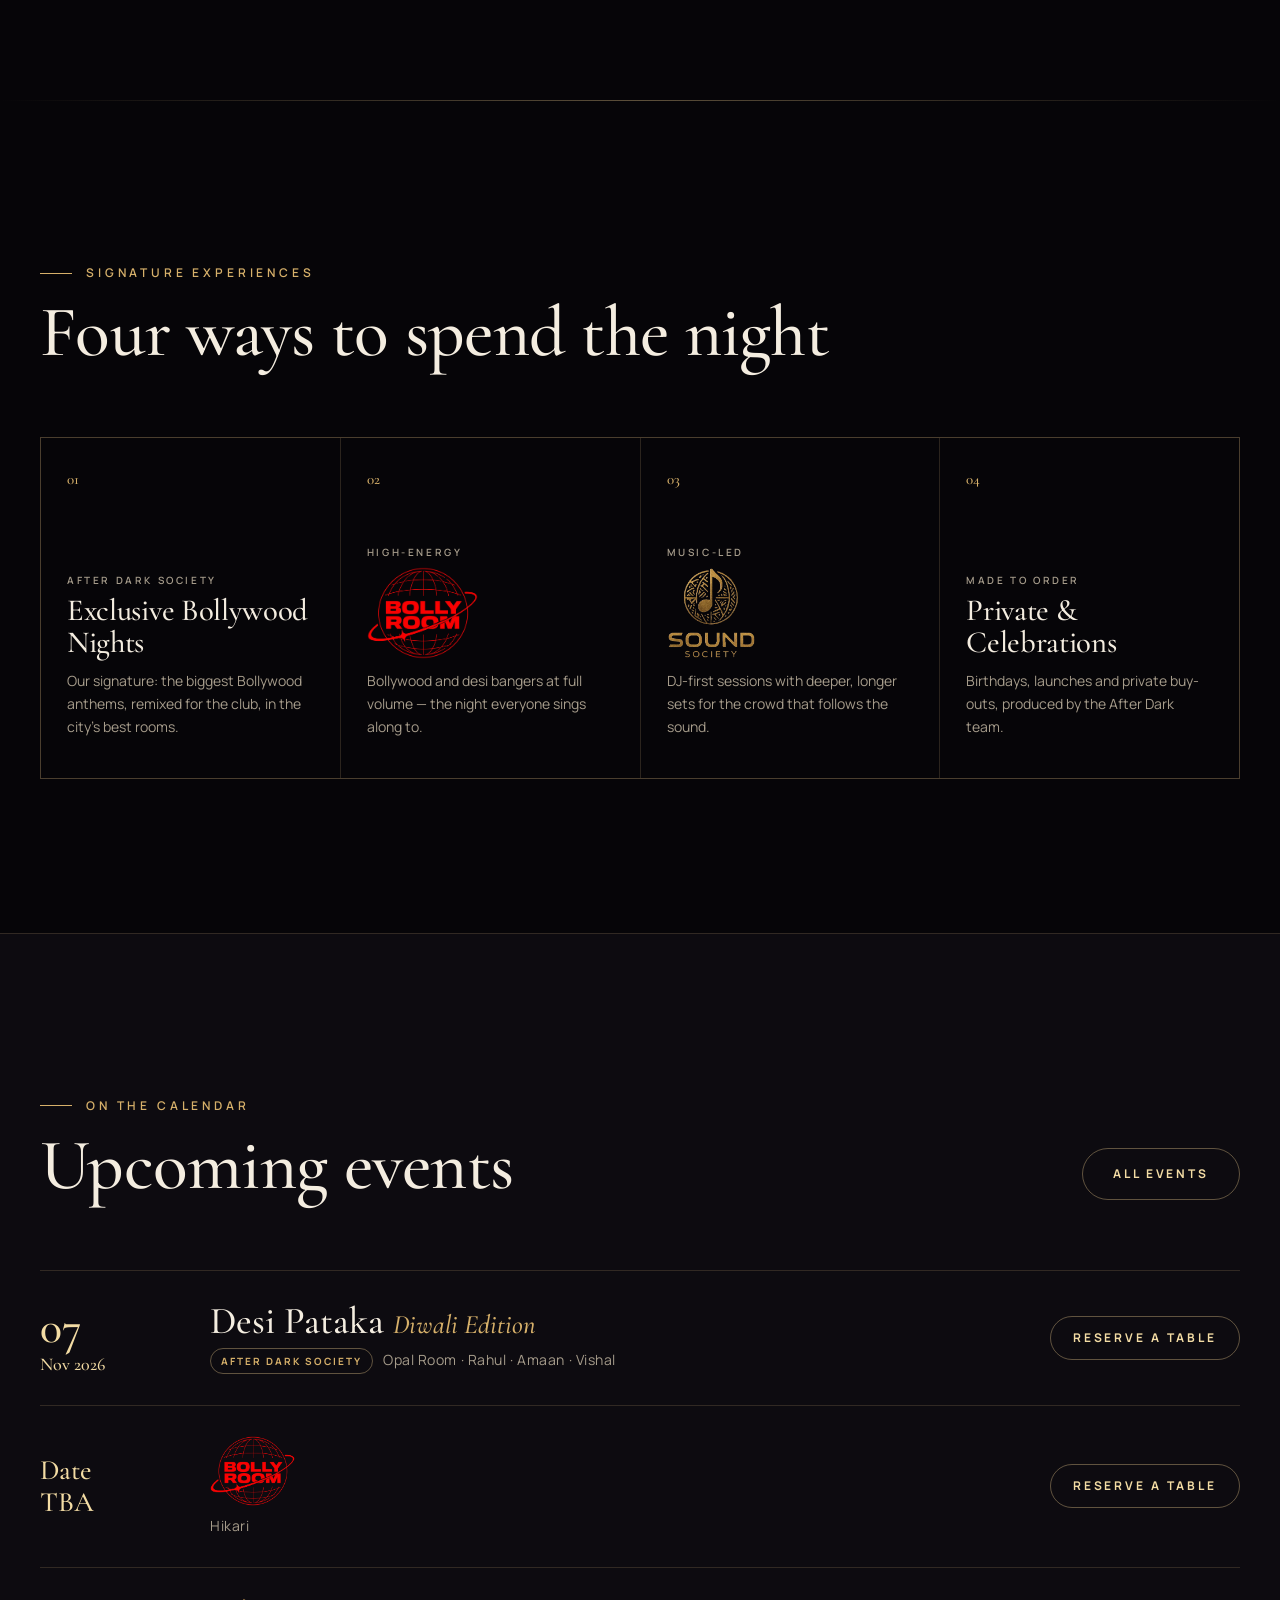
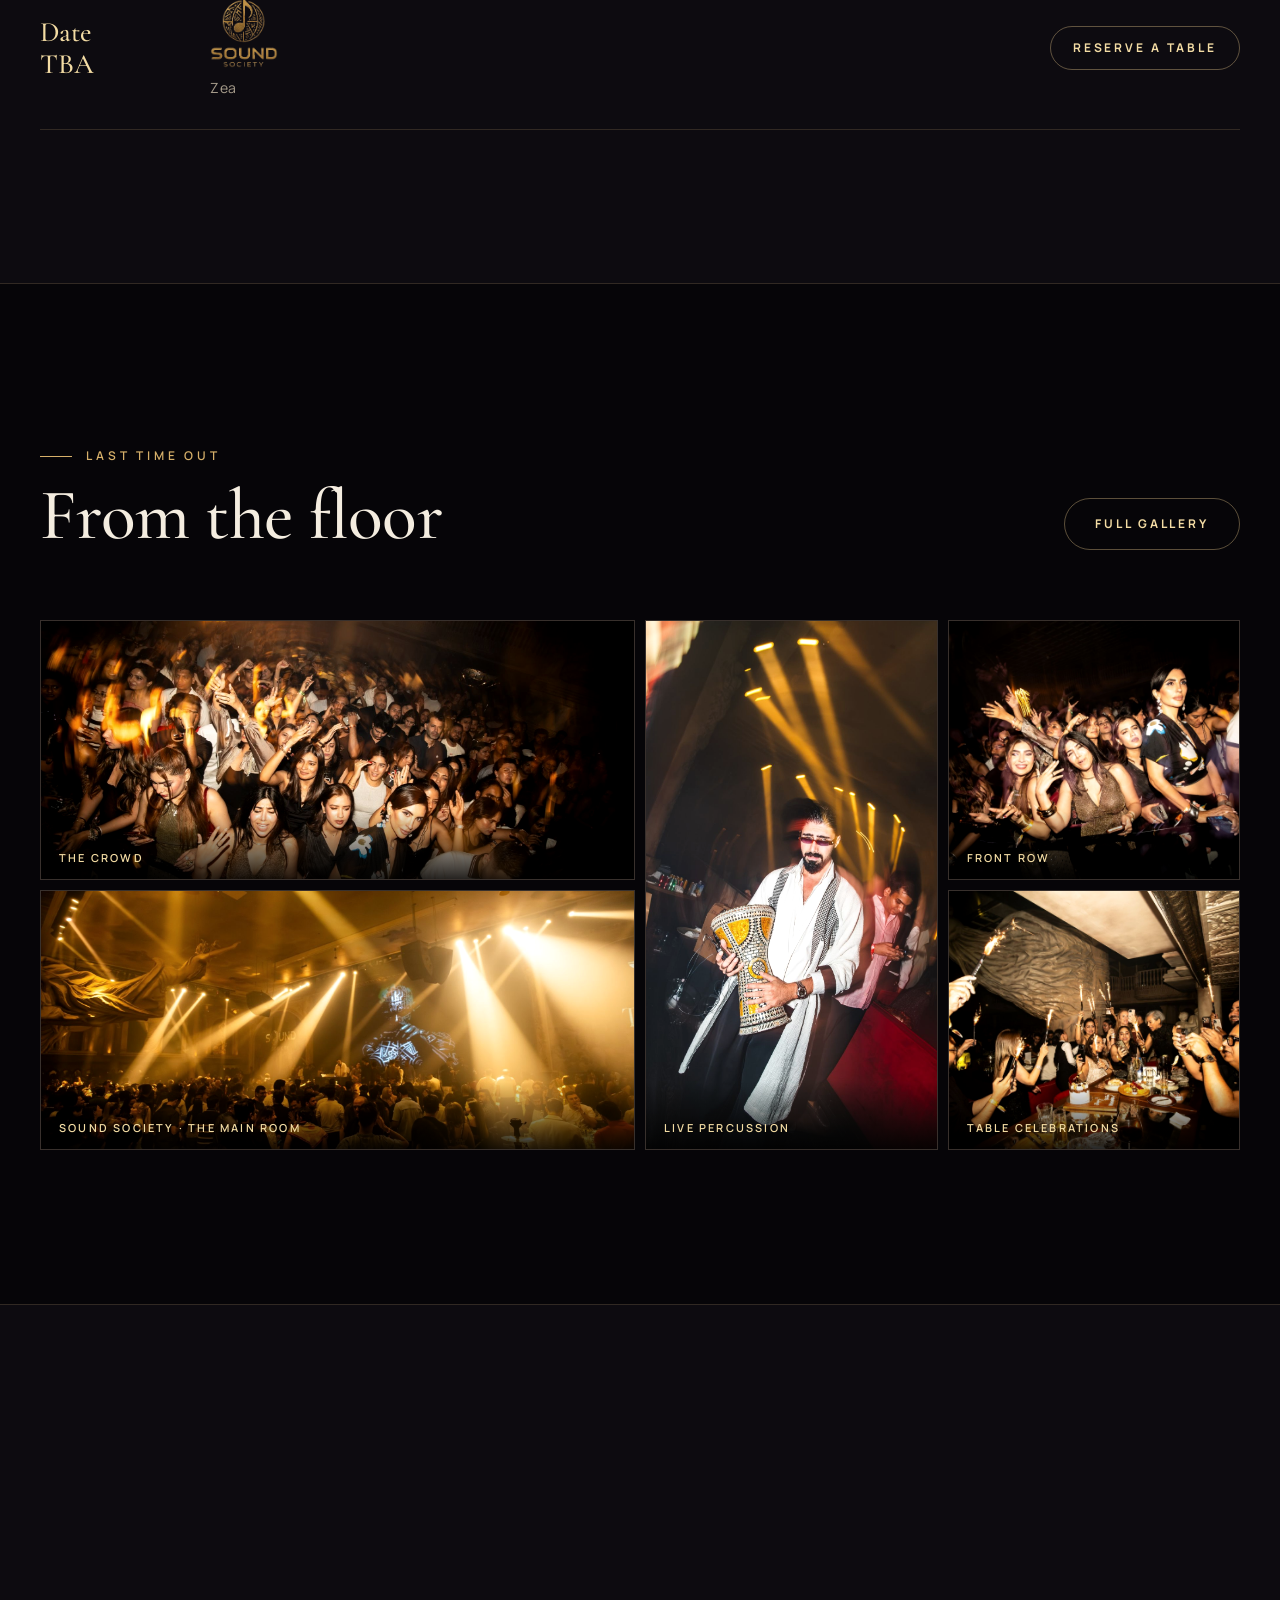
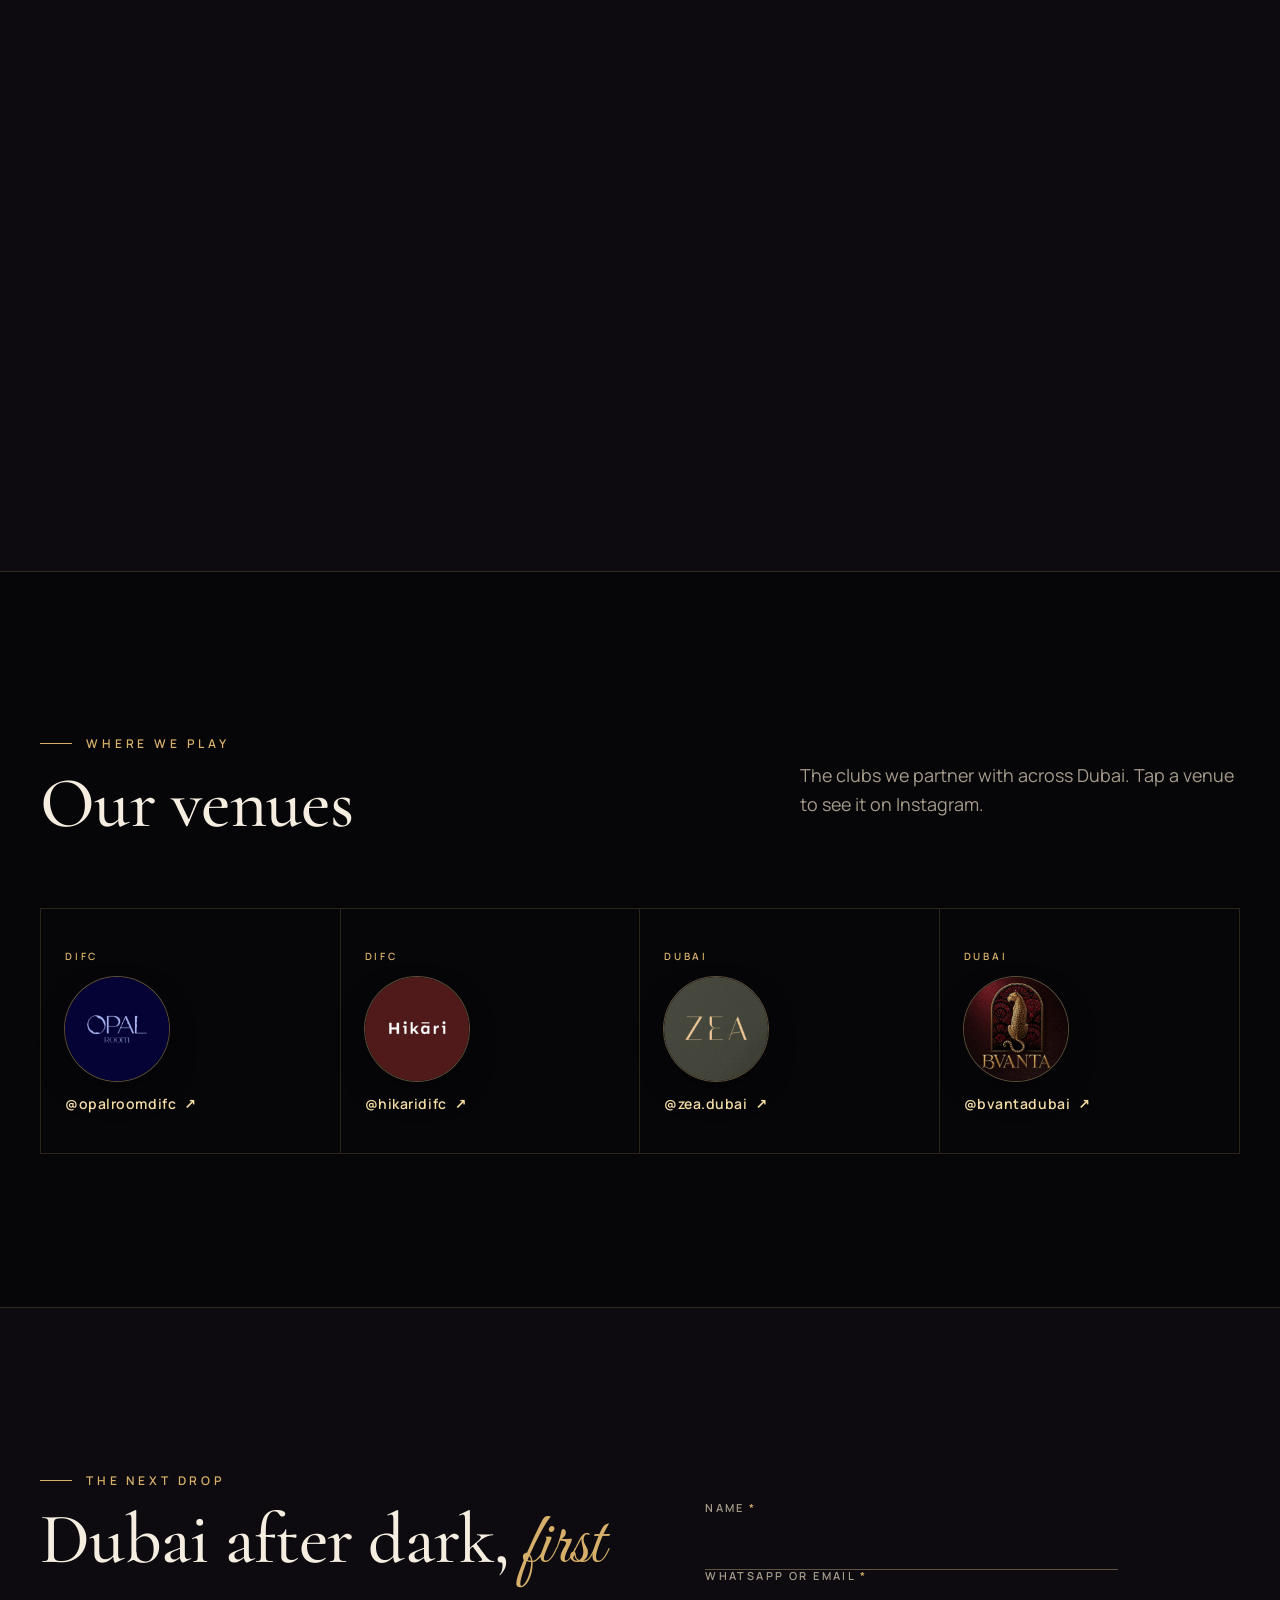
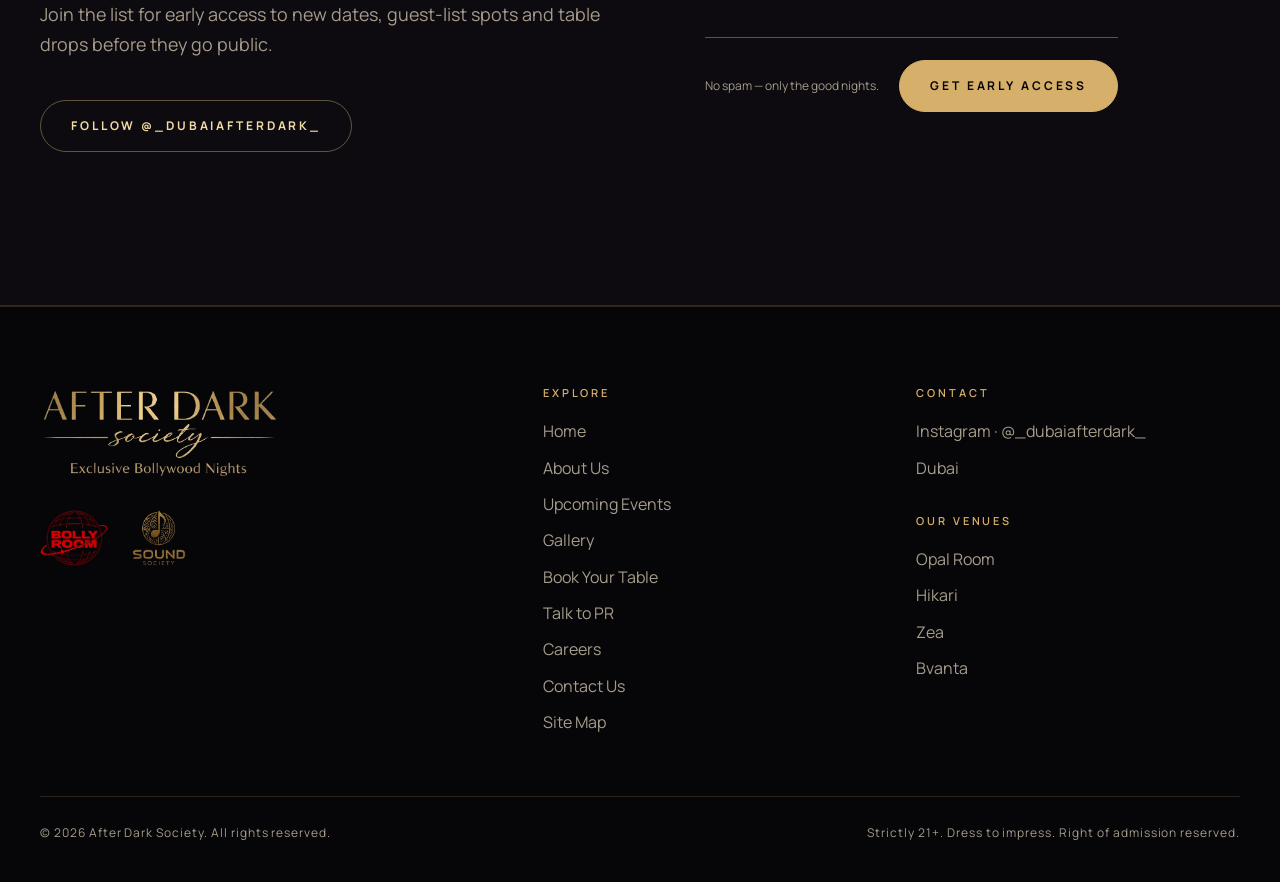
==== commit 2fe675a5: "Remove the scrolling name strip from the home page Also hides the 'Scroll' cue on short screens wher" ====
--- a/index.html
+++ b/index.html
@@ -39,12 +39,6 @@
   <span class="scroll-cue">Scroll</span>
 </section>
 
-<div class="marquee" aria-hidden="true">
-  <div class="marquee-track">
-    <span>Exclusive Bollywood Nights</span><span class="m-logo"><img src="assets/img/bolly-room.png" alt="Bolly Room"></span><span class="m-logo"><img src="assets/img/sound-society.png" alt="Sound Society"></span><span>Opal Room</span><span>Hikari</span><span>Zea</span><span>Bvanta</span>
-    <span>Exclusive Bollywood Nights</span><span class="m-logo"><img src="assets/img/bolly-room.png" alt="Bolly Room"></span><span class="m-logo"><img src="assets/img/sound-society.png" alt="Sound Society"></span><span>Opal Room</span><span>Hikari</span><span>Zea</span><span>Bvanta</span>
-  </div>
-</div>
 
 <!-- 1 · Who we are -->
 <section class="section" id="about">
--- a/assets/css/style.css
+++ b/assets/css/style.css
@@ -555,3 +555,6 @@
   .next-up-poster { max-width: 420px; }
   .next-up-facts > div { grid-template-columns: 1fr; gap: 6px; }
 }
+
+/* Hide the scroll cue when the screen is too short for it to sit below the buttons */
+@media (max-height: 900px) { .scroll-cue { display: none; } }
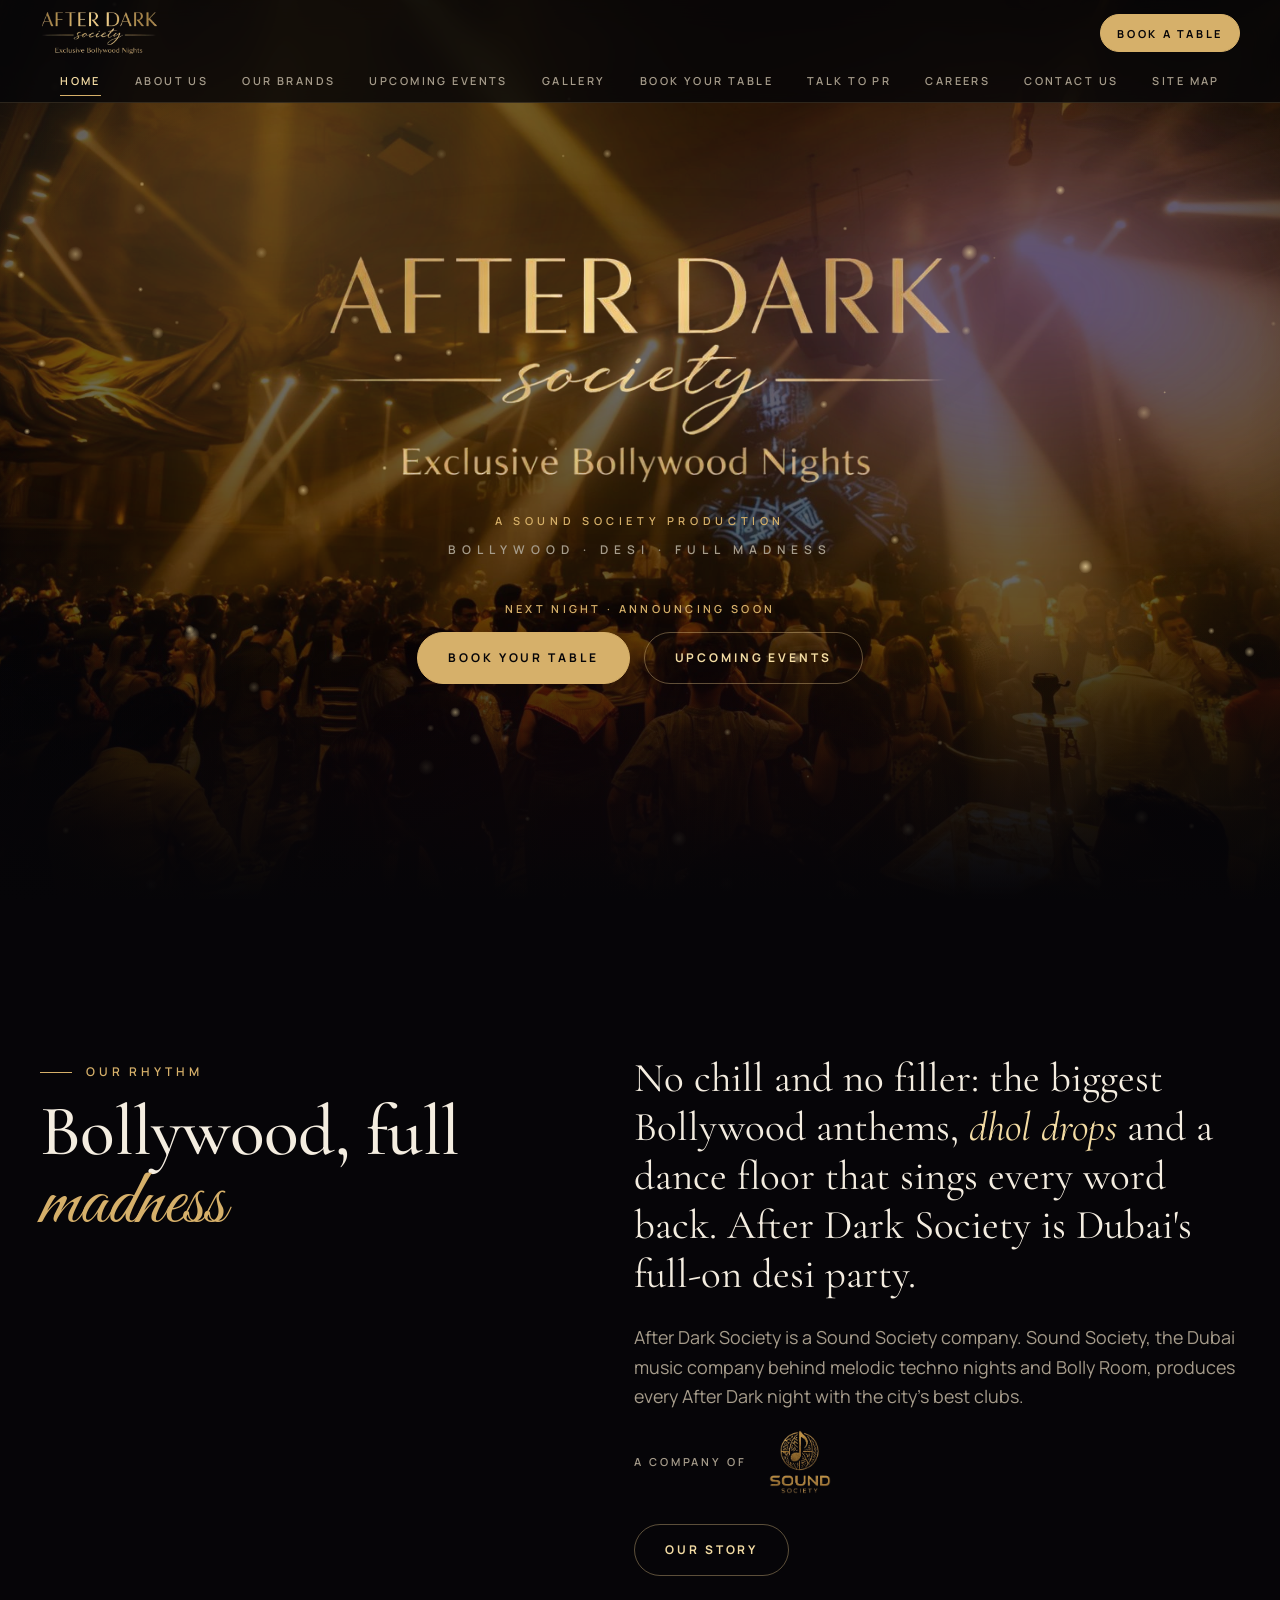
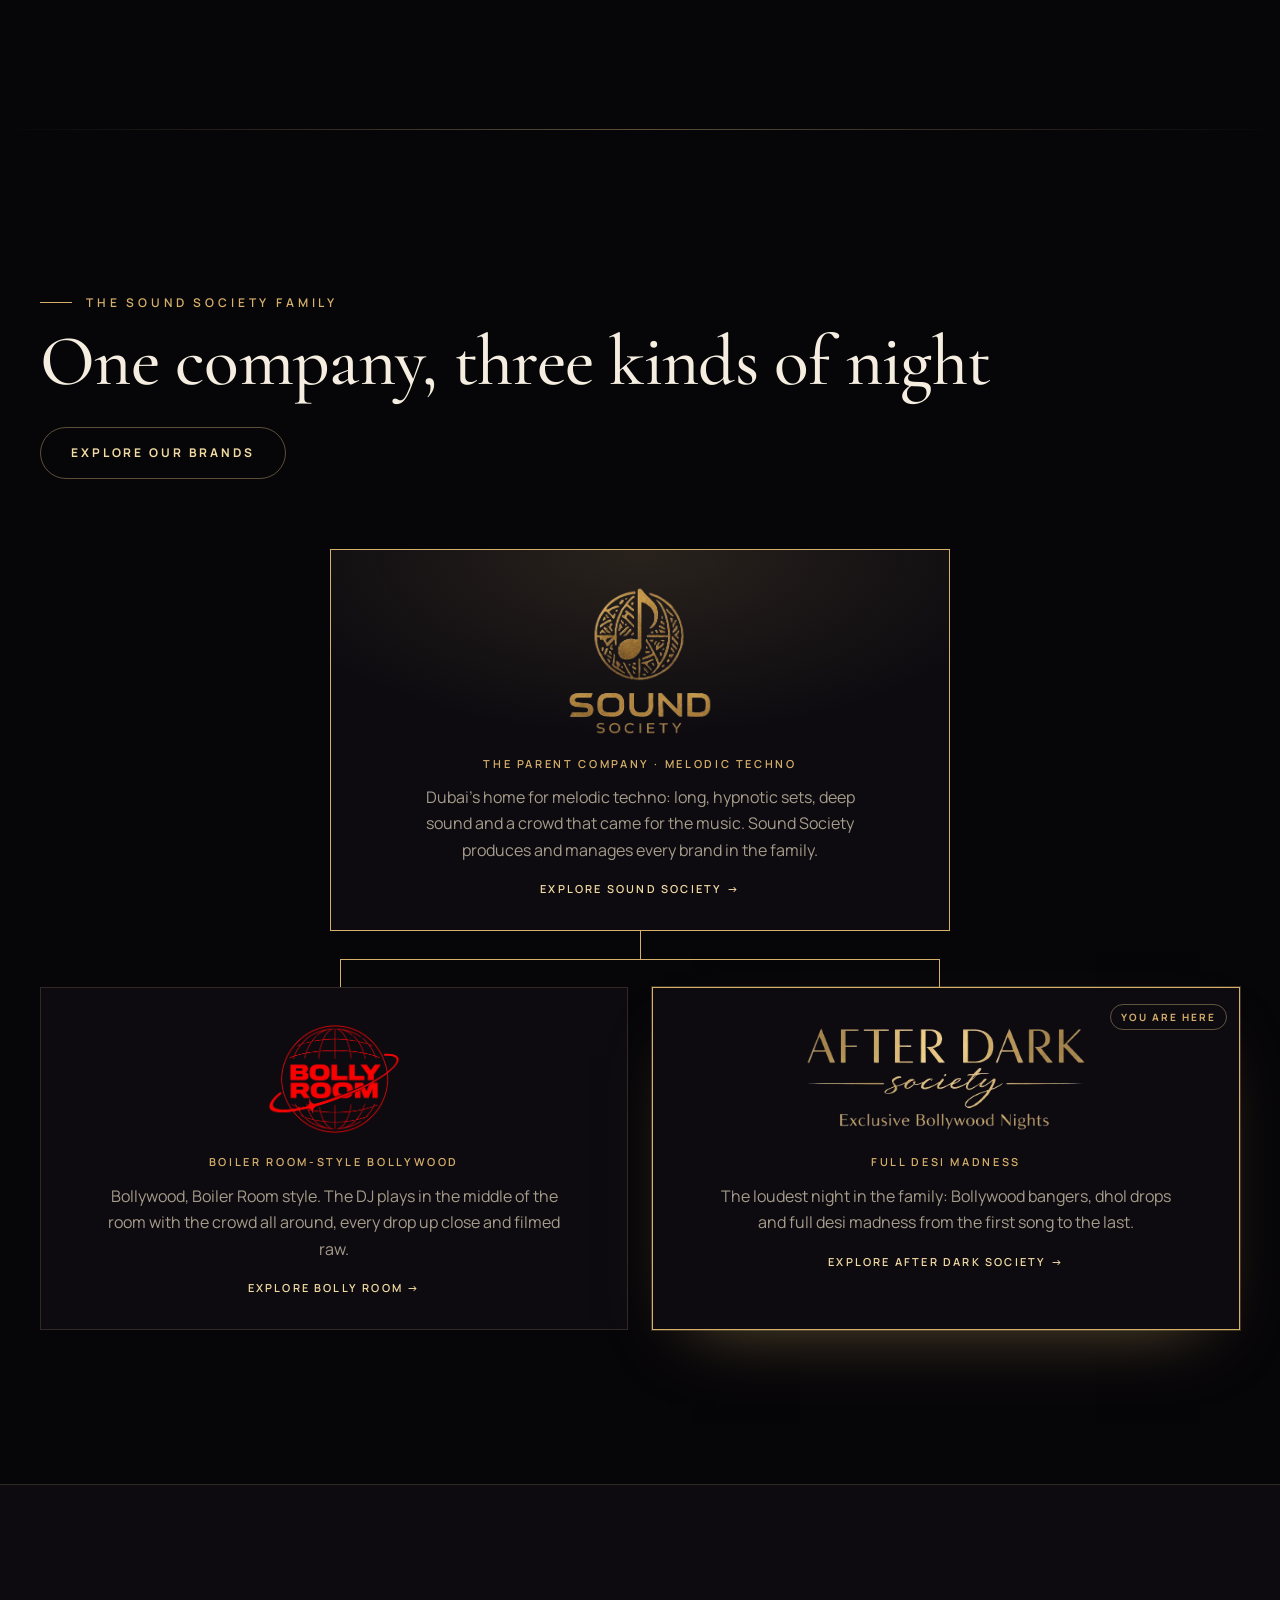
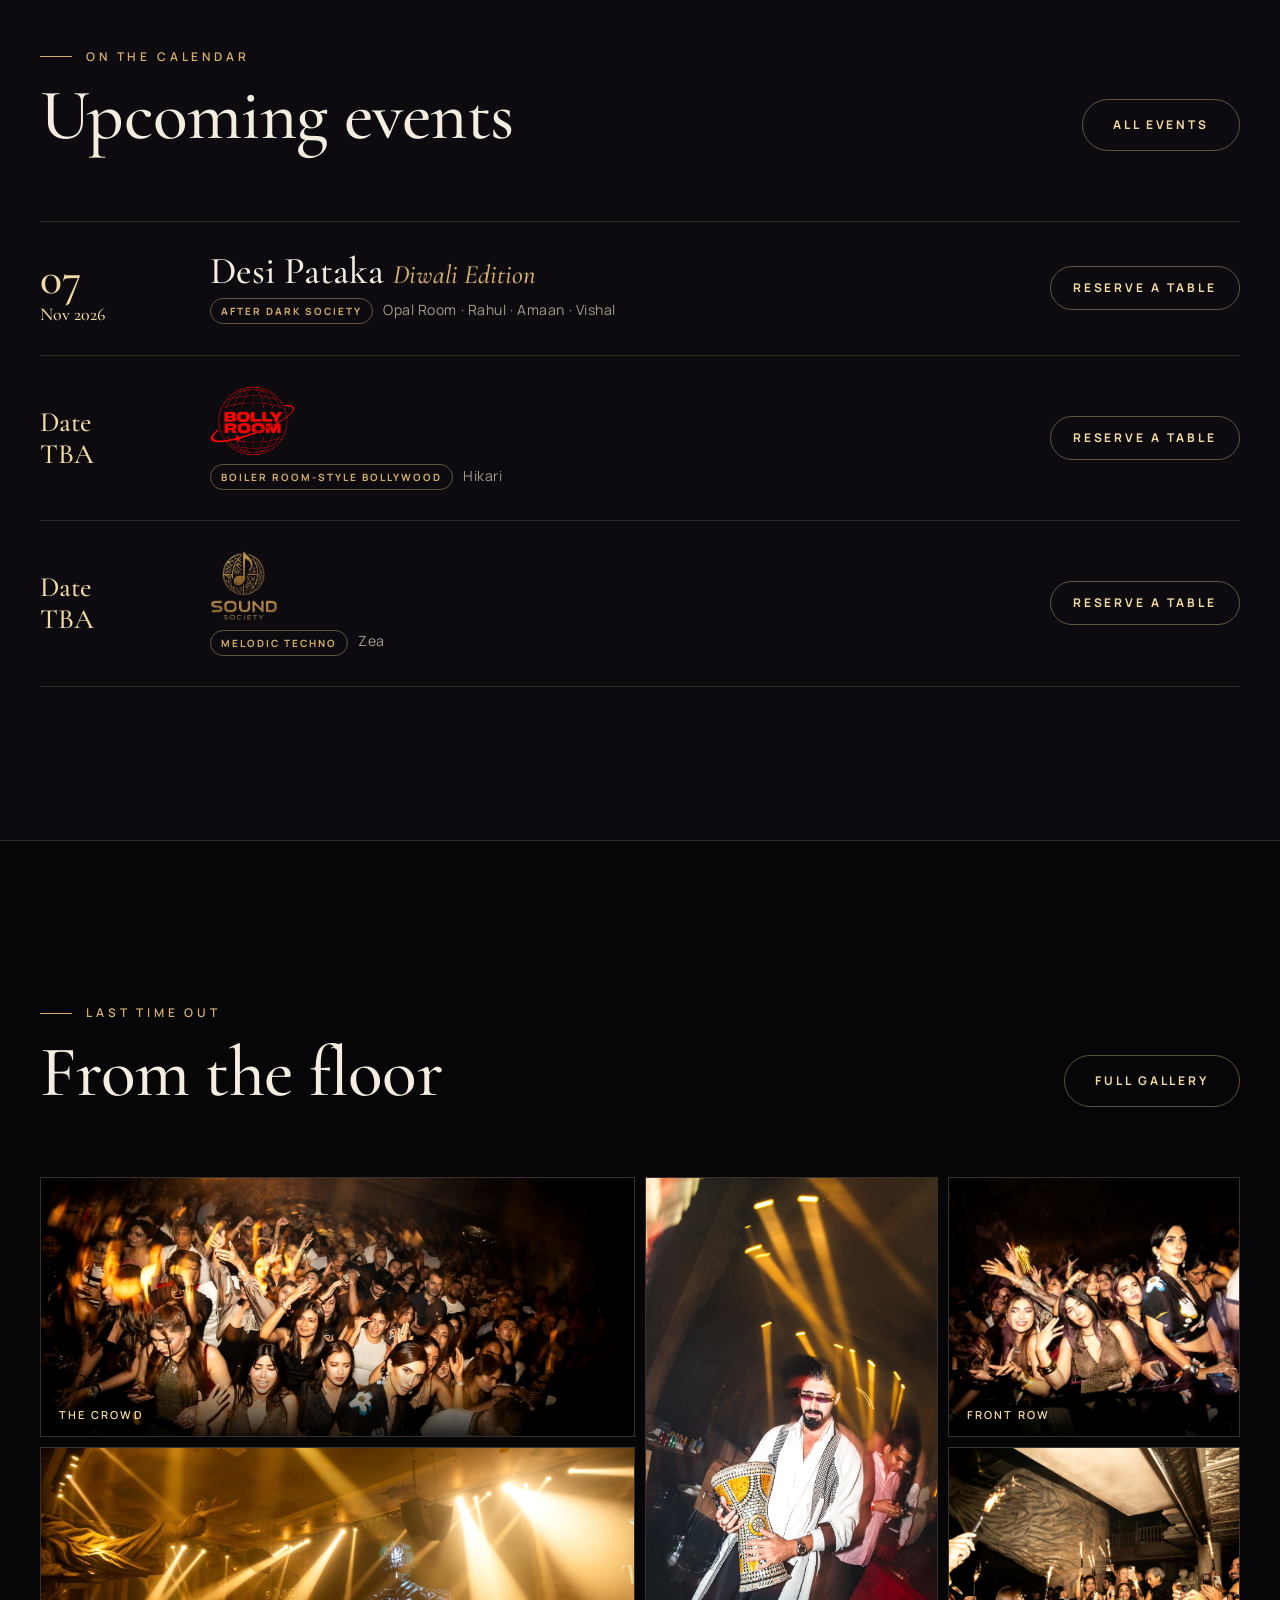
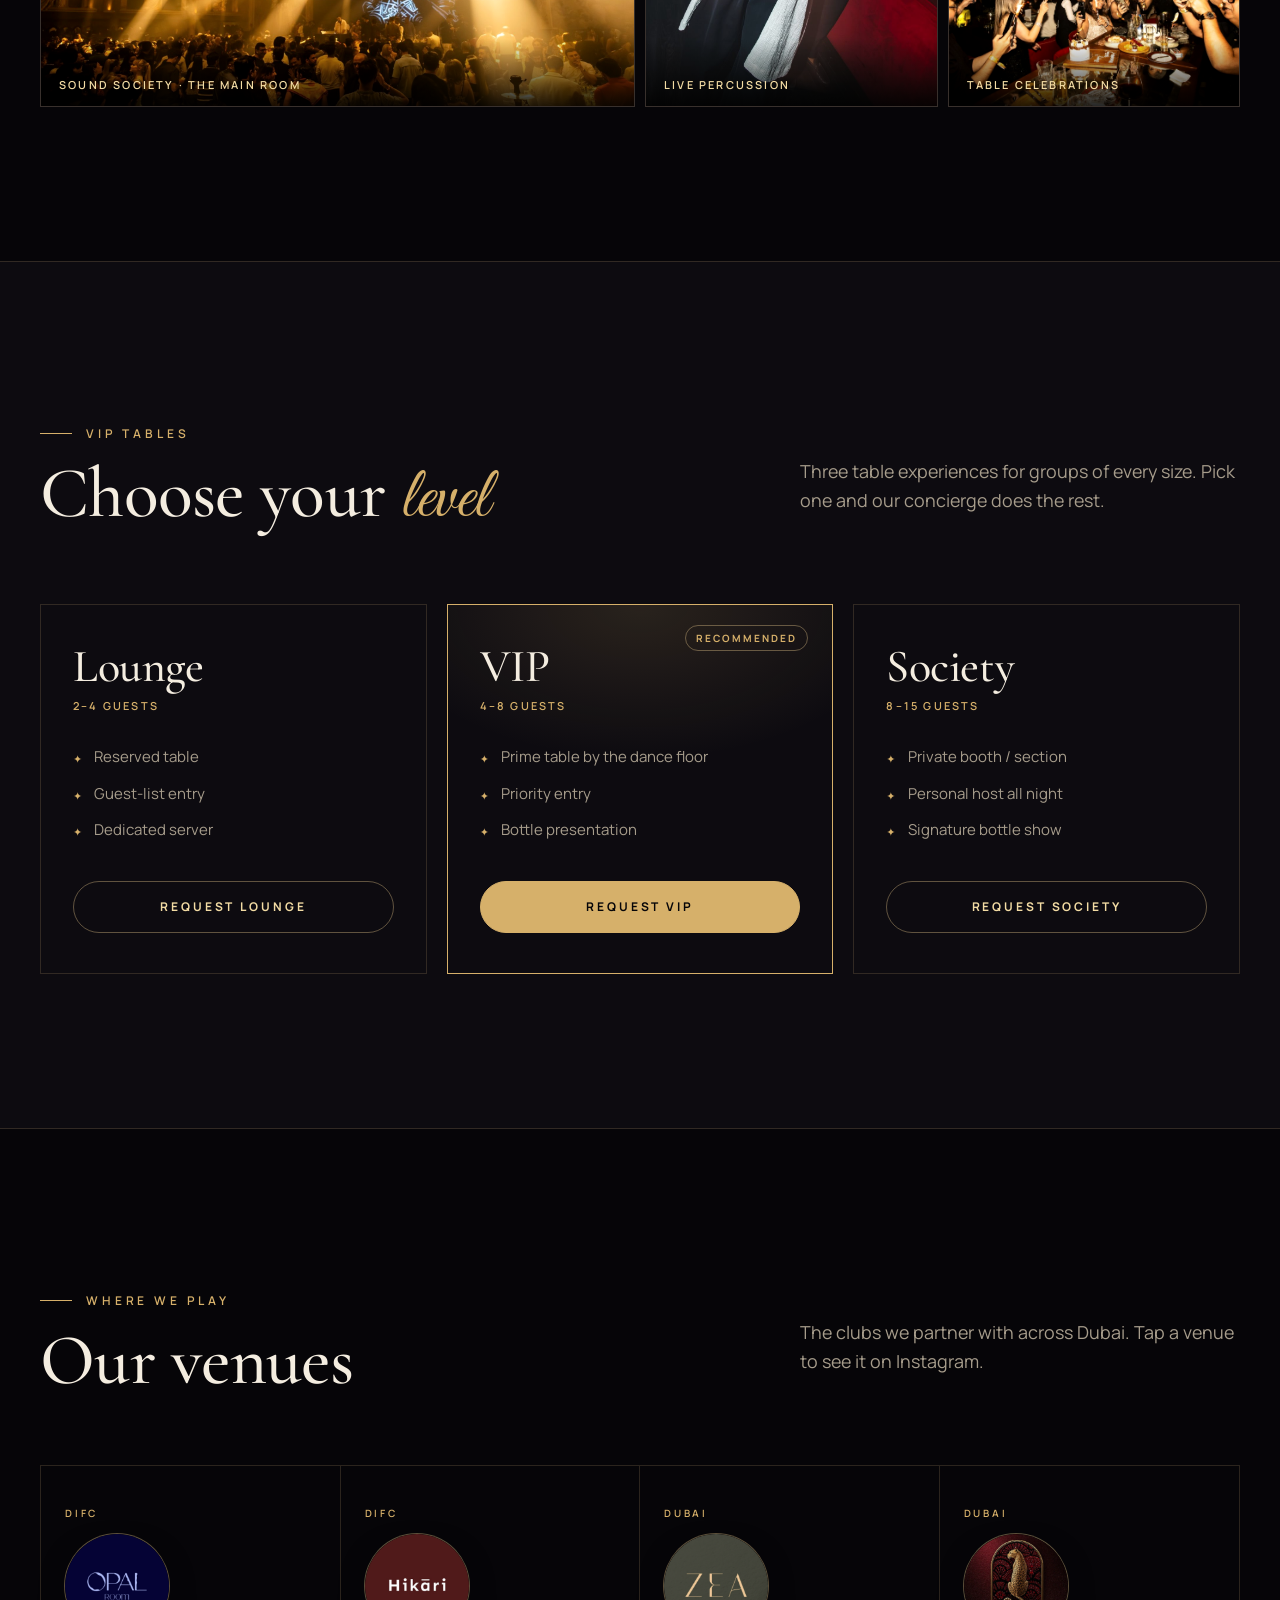
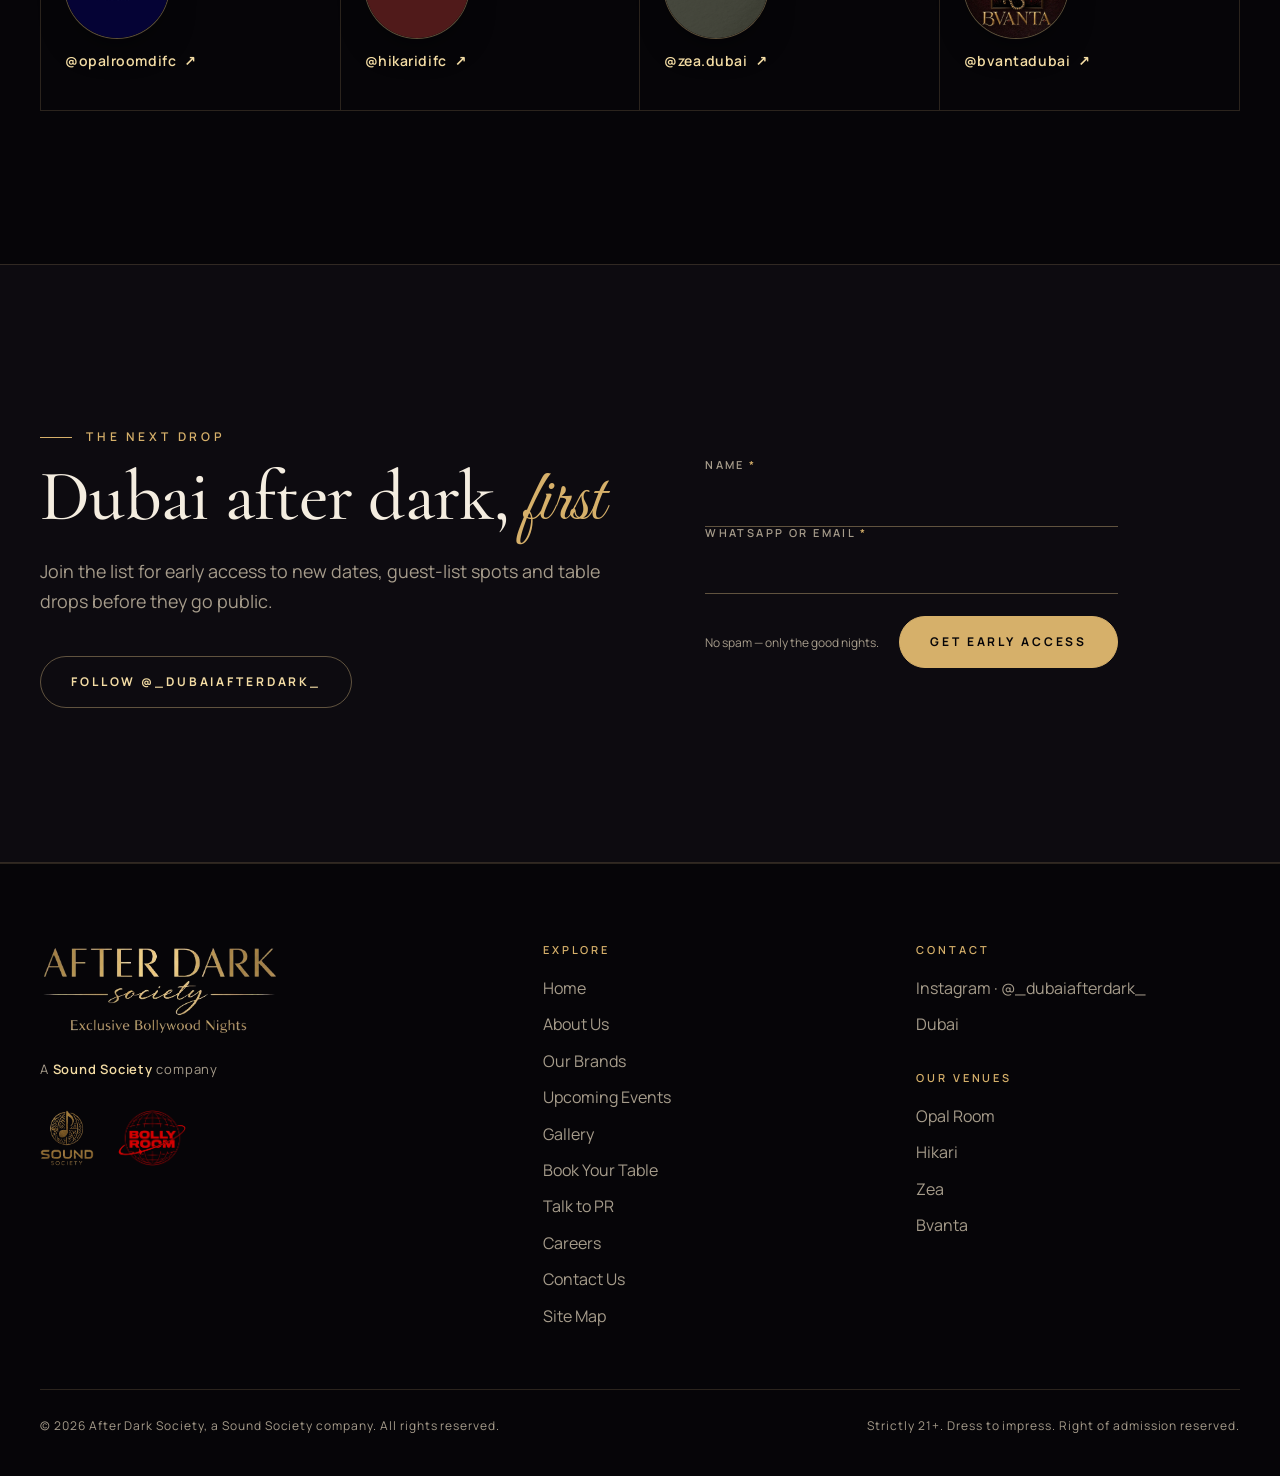
==== commit 9fb4d314: "Position After Dark Society as a Sound Society company - Sound Society shown as the parent company (" ====
--- a/index.html
+++ b/index.html
@@ -4,10 +4,10 @@
   <meta charset="utf-8">
   <meta name="viewport" content="width=device-width, initial-scale=1">
   <title>After Dark Society — Exclusive Bollywood Nights</title>
-  <meta name="description" content="After Dark Society creates exclusive Bollywood nights with the city&#x27;s best clubs — home of Bolly Room and Sound Society. Book your table.">
+  <meta name="description" content="After Dark Society by Sound Society: full desi Bollywood madness in Dubai&#x27;s best clubs. Book your table.">
   <meta name="theme-color" content="#060508">
   <meta property="og:title" content="After Dark Society — Exclusive Bollywood Nights">
-  <meta property="og:description" content="After Dark Society creates exclusive Bollywood nights with the city&#x27;s best clubs — home of Bolly Room and Sound Society. Book your table.">
+  <meta property="og:description" content="After Dark Society by Sound Society: full desi Bollywood madness in Dubai&#x27;s best clubs. Book your table.">
   <meta property="og:image" content="https://afterdarksociety.social/assets/img/share.jpg">
   <meta property="og:url" content="https://afterdarksociety.social/">
   <meta property="og:type" content="website">
@@ -28,7 +28,8 @@
   <div class="wrap">
     <h1 class="sr-only">After Dark Society — Exclusive Bollywood Nights</h1>
     <img class="hero-logo" src="assets/img/after-dark-society.png" alt="" width="739" height="285">
-    <p class="hero-tag">Bollywood · House · Nightlife</p>
+    <p class="hero-presents">A Sound Society production</p>
+    <p class="hero-tag">Bollywood · Desi · Full Madness</p>
     <p class="next-label" id="next-label">Next night</p>
     <div class="countdown" id="countdown" aria-live="off"></div>
     <div class="hero-actions">
@@ -45,14 +46,13 @@
   <div class="wrap manifesto">
     <div class="reveal">
       <span class="eyebrow">Our rhythm</span>
-      <h2 class="display h2" style="margin-top:18px">Where the night <span class="script" style="font-size:1.1em">begins</span></h2>
+      <h2 class="display h2" style="margin-top:18px">Bollywood, full <span class="script" style="font-size:1.1em">madness</span></h2>
     </div>
     <div class="reveal" data-delay="1">
-      <p class="big">We don't throw parties. We build <em>nights people talk about</em> — Bollywood anthems, world-class DJs, and rooms full of people who came to feel something.</p>
-      <p class="lead" style="margin-top:24px">After Dark Society is a Dubai event management company producing exclusive club nights with the city's most-loved venues.</p>
+      <p class="big">No chill and no filler: the biggest Bollywood anthems, <em>dhol drops</em> and a dance floor that sings every word back. After Dark Society is Dubai's full-on desi party.</p>
+      <p class="lead" style="margin-top:24px">After Dark Society is a Sound Society company. Sound Society, the Dubai music company behind melodic techno nights and Bolly Room, produces every After Dark night with the city's best clubs.</p>
       <div class="home-of">
-        <small>Home of</small>
-        <img src="assets/img/bolly-room.png" alt="Bolly Room" loading="lazy">
+        <small>A company of</small>
         <img src="assets/img/sound-society.png" alt="Sound Society" loading="lazy">
       </div>
       <a class="btn btn--ghost" href="about.html">Our story</a>
@@ -63,12 +63,13 @@
 <hr class="rule">
 
 <!-- 2 · What we do -->
-<section class="section" id="experiences">
+<section class="section" id="family-section">
   <div class="wrap">
     <div class="section-head">
-      <div class="reveal"><span class="eyebrow">Signature experiences</span><h2 class="display h2">Four ways to spend the night</h2></div>
+      <div class="reveal"><span class="eyebrow">The Sound Society family</span><h2 class="display h2">One company, three kinds of night</h2></div>
+      <a class="btn btn--ghost reveal" href="brands.html">Explore our brands</a>
     </div>
-    <div class="formats" id="formats"></div>
+    <div id="family"></div>
   </div>
 </section>
 
--- a/assets/css/style.css
+++ b/assets/css/style.css
@@ -558,3 +558,54 @@
 
 /* Hide the scroll cue when the screen is too short for it to sit below the buttons */
 @media (max-height: 900px) { .scroll-cue { display: none; } }
+
+/* Sound Society family tree */
+.hero-presents { font: 600 11px/1 var(--f-body); letter-spacing: .42em; text-transform: uppercase; color: var(--gold); margin: -6px 0 14px; }
+.family { display: grid; justify-items: center; }
+.fam-card { position: relative; border: 1px solid var(--line); background: var(--ink-2); padding: 36px 32px; display: flex; flex-direction: column; align-items: center; text-align: center; gap: 12px; transition: border-color .4s, transform .5s var(--ease); }
+.fam-card:hover { border-color: var(--line-strong); transform: translateY(-3px); }
+.fam-card small { font: 600 11px/1.5 var(--f-body); letter-spacing: .24em; text-transform: uppercase; color: var(--gold); }
+.fam-card p { color: var(--muted); margin: 0; max-width: 46ch; }
+.fam-logo { height: 120px; width: auto; max-width: 80%; object-fit: contain; margin-bottom: 8px; }
+.fam-parent { width: min(620px, 100%); border-color: var(--gold); background: radial-gradient(90% 70% at 50% 0%, rgba(214,176,106,.14), transparent 70%), var(--ink-2); }
+.fam-parent .fam-logo { height: 150px; }
+.fam-branch { position: relative; width: 50%; height: 56px; }
+.fam-branch::before { content: ""; position: absolute; left: 50%; top: 0; height: 28px; width: 1px; background: var(--gold); }
+.fam-branch::after { content: ""; position: absolute; left: 0; right: 0; top: 28px; height: 28px; border: 1px solid var(--gold); border-bottom: 0; }
+.fam-children { display: grid; grid-template-columns: repeat(2, minmax(0, 1fr)); gap: 24px; width: 100%; }
+.fam-child .fam-logo { height: 110px; }
+.fam-card.is-here { border-color: var(--gold); box-shadow: 0 0 0 1px rgba(214,176,106,.25), 0 30px 70px -40px rgba(214,176,106,.5); }
+.fam-here { position: absolute; top: 16px; right: 12px; margin: 0; }
+.footer-parent { margin: 22px 0 0; color: var(--muted); font-size: 13px; letter-spacing: .06em; }
+.footer-parent strong { color: var(--gold-hi); font-weight: 600; }
+@media (max-width: 760px) {
+  .fam-children { grid-template-columns: 1fr; }
+  .fam-branch { width: 1px; height: 40px; background: var(--gold); }
+  .fam-branch::before, .fam-branch::after { display: none; }
+  .fam-card { padding: 30px 20px; }
+  .fam-here { position: static; margin-bottom: 4px; }
+}
+
+/* Our Brands page */
+a.fam-card { color: inherit; }
+.fam-more { margin-top: 8px; font: 600 11px/1 var(--f-body); letter-spacing: .2em; text-transform: uppercase; color: var(--gold-hi); }
+.brand-jump { display: flex; flex-wrap: wrap; gap: 10px; margin-top: 30px; }
+.brand-jump a { border: 1px solid var(--line-strong); border-radius: 999px; padding: 10px 18px; font: 600 12px/1 var(--f-body); letter-spacing: .14em; text-transform: uppercase; color: var(--gold-hi); }
+.brand-jump a:hover { background: rgba(214,176,106,.1); }
+.brand-sec { display: grid; grid-template-columns: minmax(0, 1fr) minmax(0, 1fr); gap: clamp(30px, 6vw, 80px); align-items: center; padding: clamp(60px, 9vw, 120px) 0; border-top: 1px solid var(--line); }
+.brand-sec.flip .brand-sec-media { order: 2; }
+.brand-sec-media img { width: 100%; aspect-ratio: 4 / 5; object-fit: cover; border: 1px solid var(--line-strong); }
+.brand-sec-body { display: flex; flex-direction: column; gap: 16px; min-width: 0; }
+.brand-sec-body .fam-logo { align-self: flex-start; height: 110px; margin: 0; }
+.brand-expect { list-style: none; padding: 0; margin: 0; display: grid; gap: 10px; }
+.brand-expect li { display: flex; gap: 12px; color: var(--text); }
+.brand-expect li::before { content: "✦"; color: var(--gold); font-size: 11px; margin-top: 5px; }
+.brand-evs { display: grid; gap: 8px; border-top: 1px solid var(--line); padding-top: 16px; }
+.brand-evs small { font: 600 11px/1 var(--f-body); letter-spacing: .24em; text-transform: uppercase; color: var(--gold); }
+.brand-evs a { color: var(--gold-hi); }
+.brand-evs span { color: var(--muted); }
+@media (max-width: 860px) {
+  .brand-sec { grid-template-columns: 1fr; }
+  .brand-sec.flip .brand-sec-media { order: 0; }
+  .brand-sec-media img { aspect-ratio: 4 / 3; }
+}
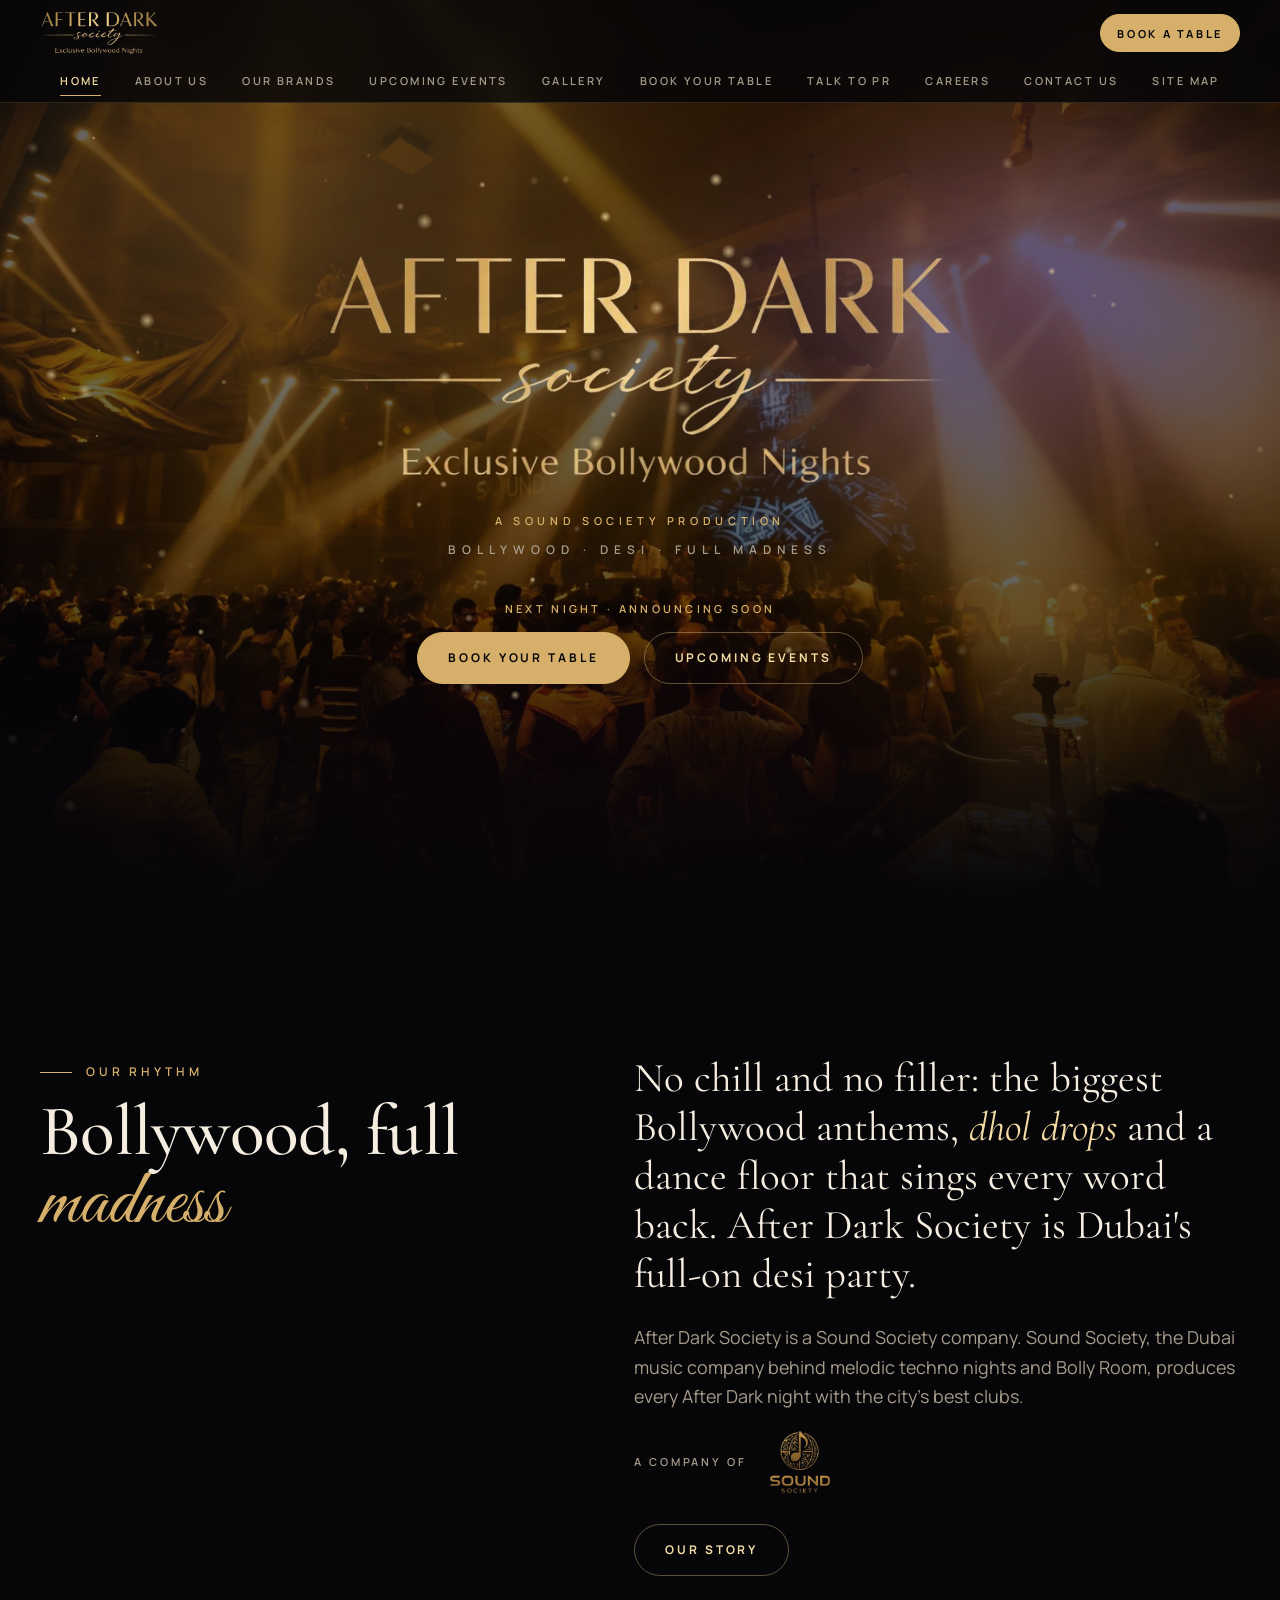
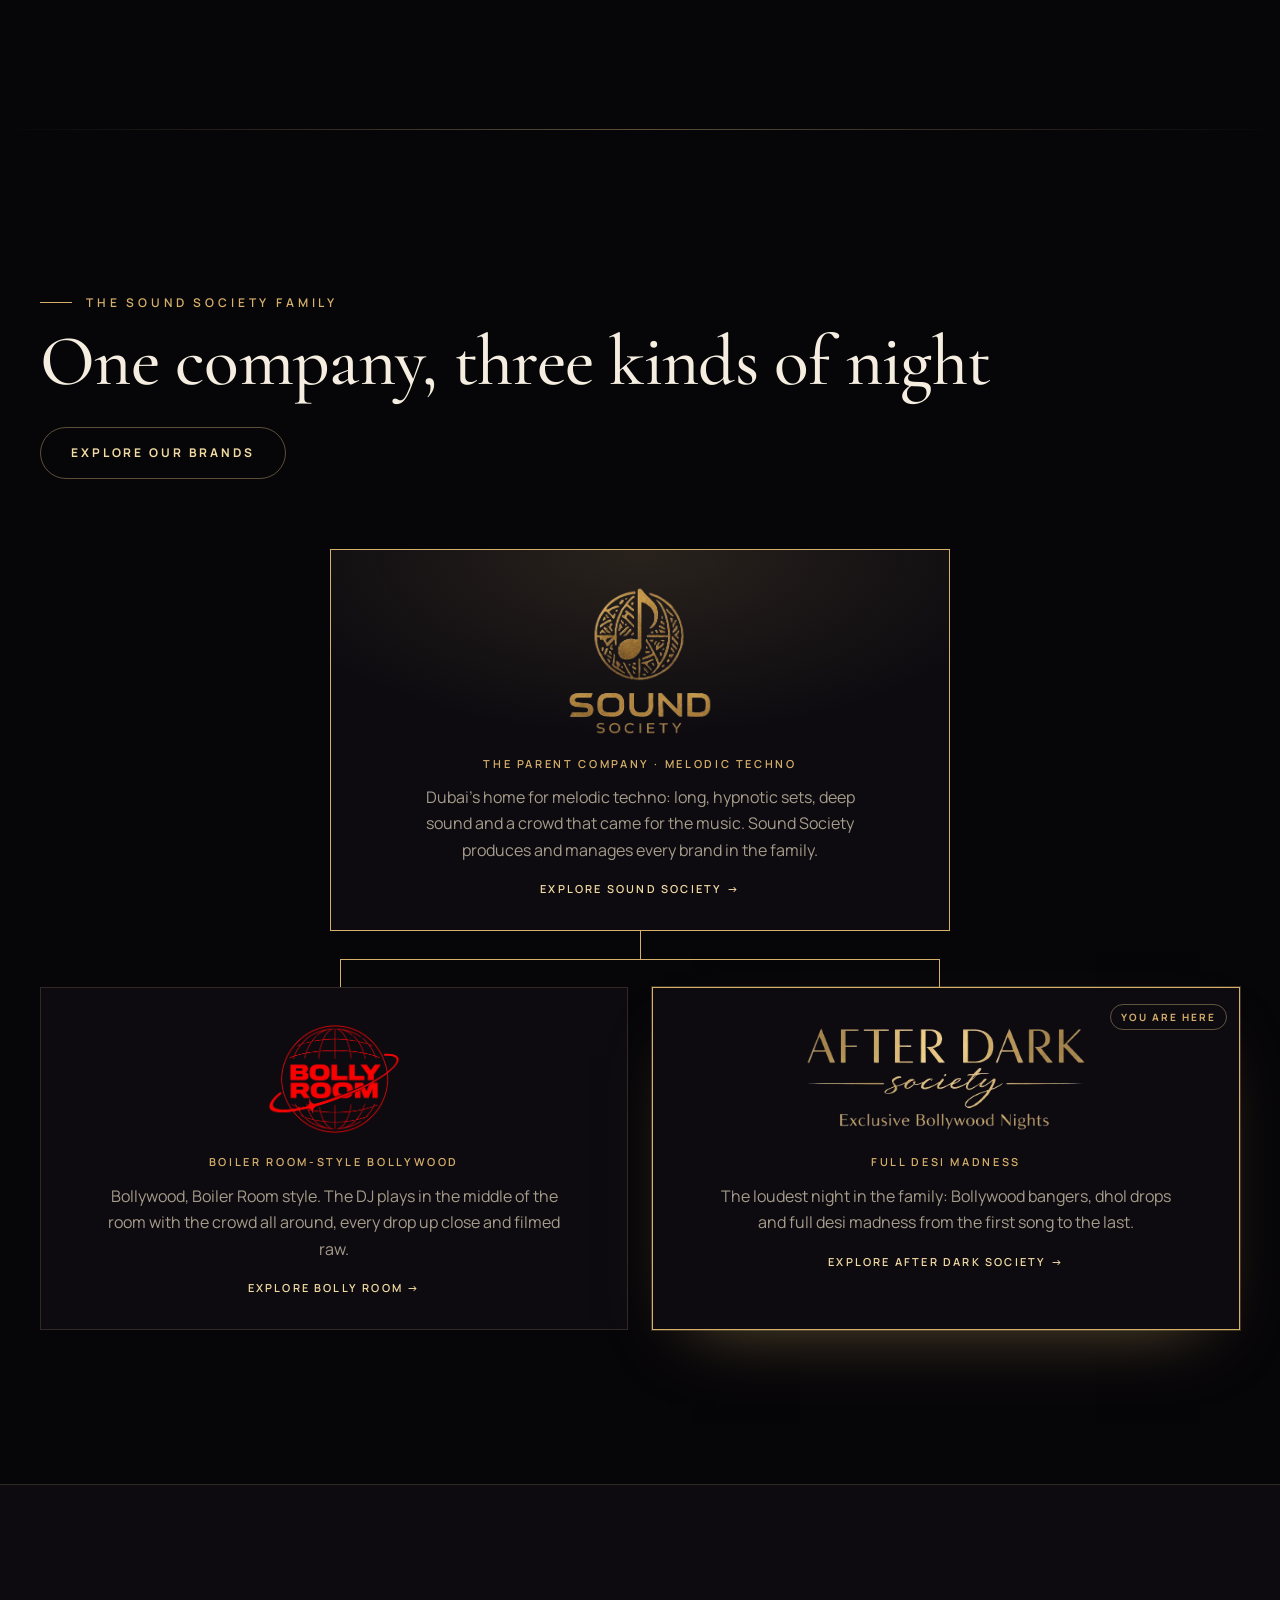
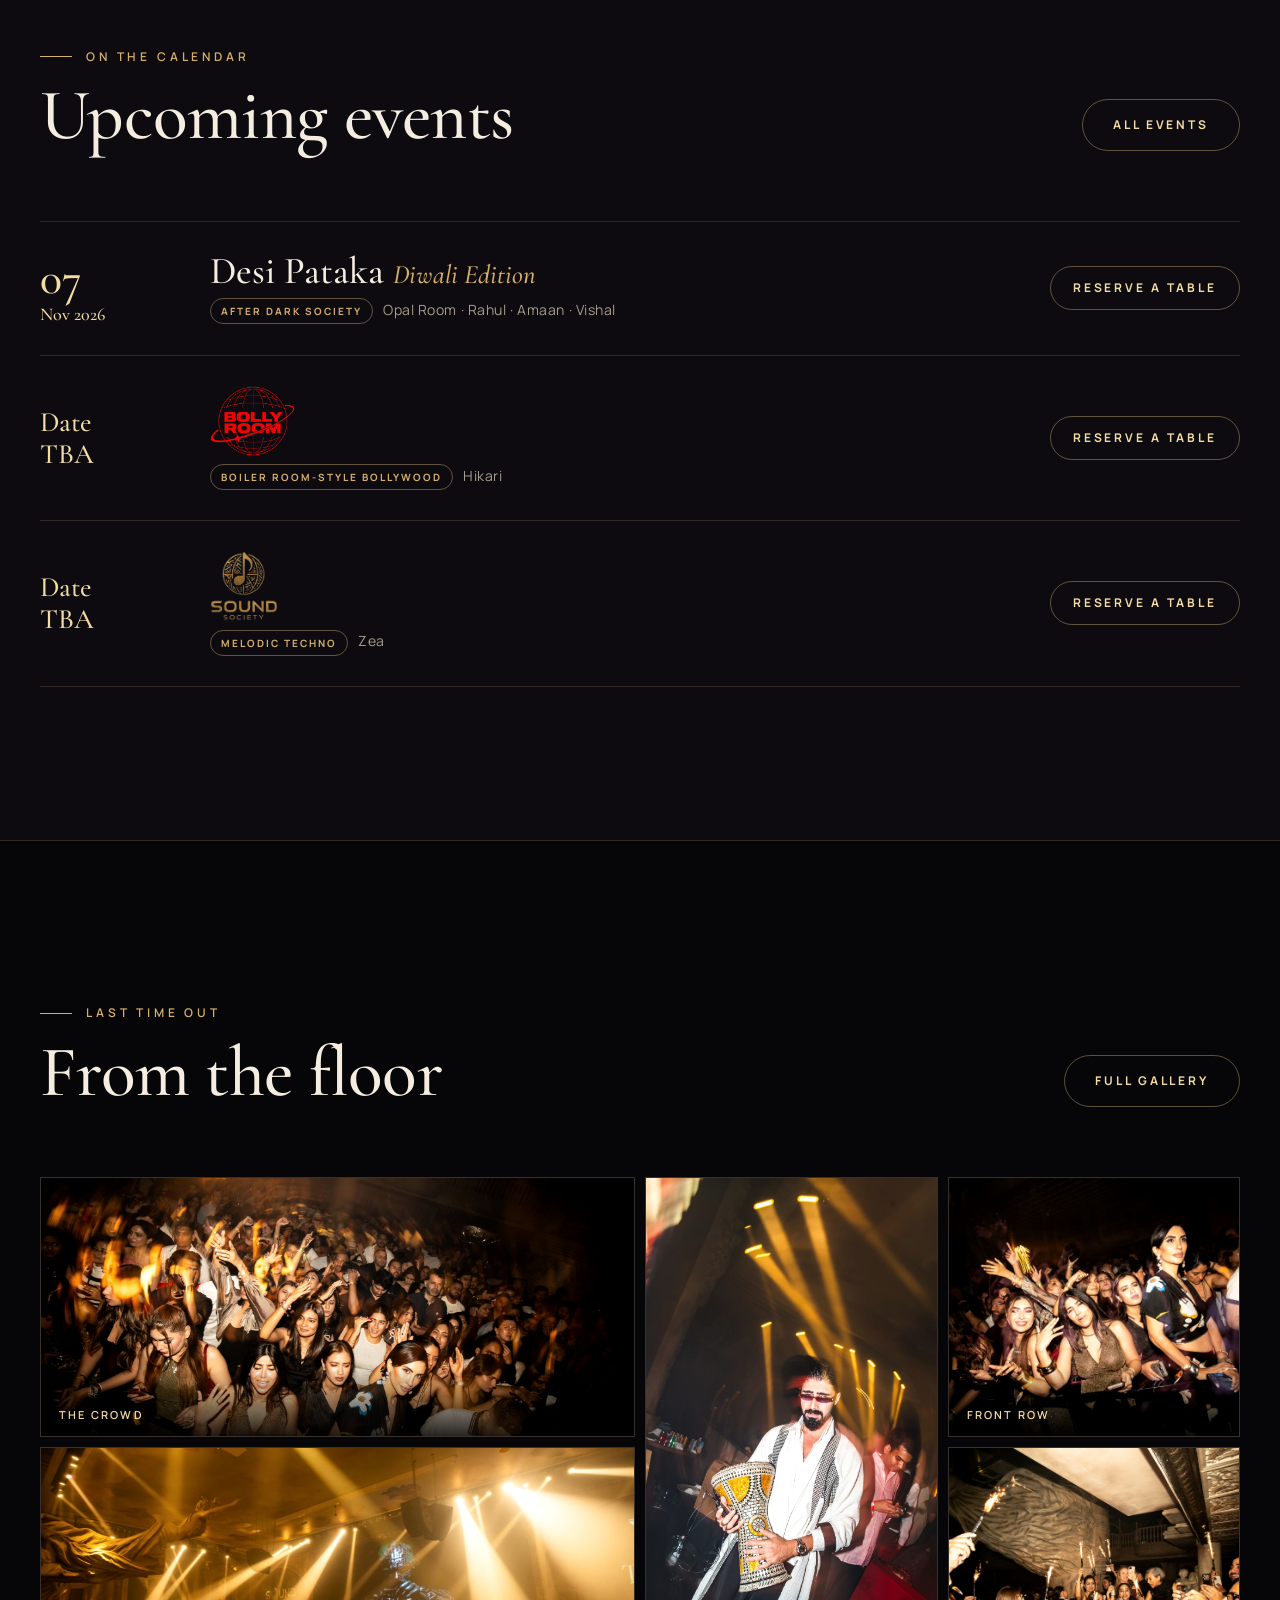
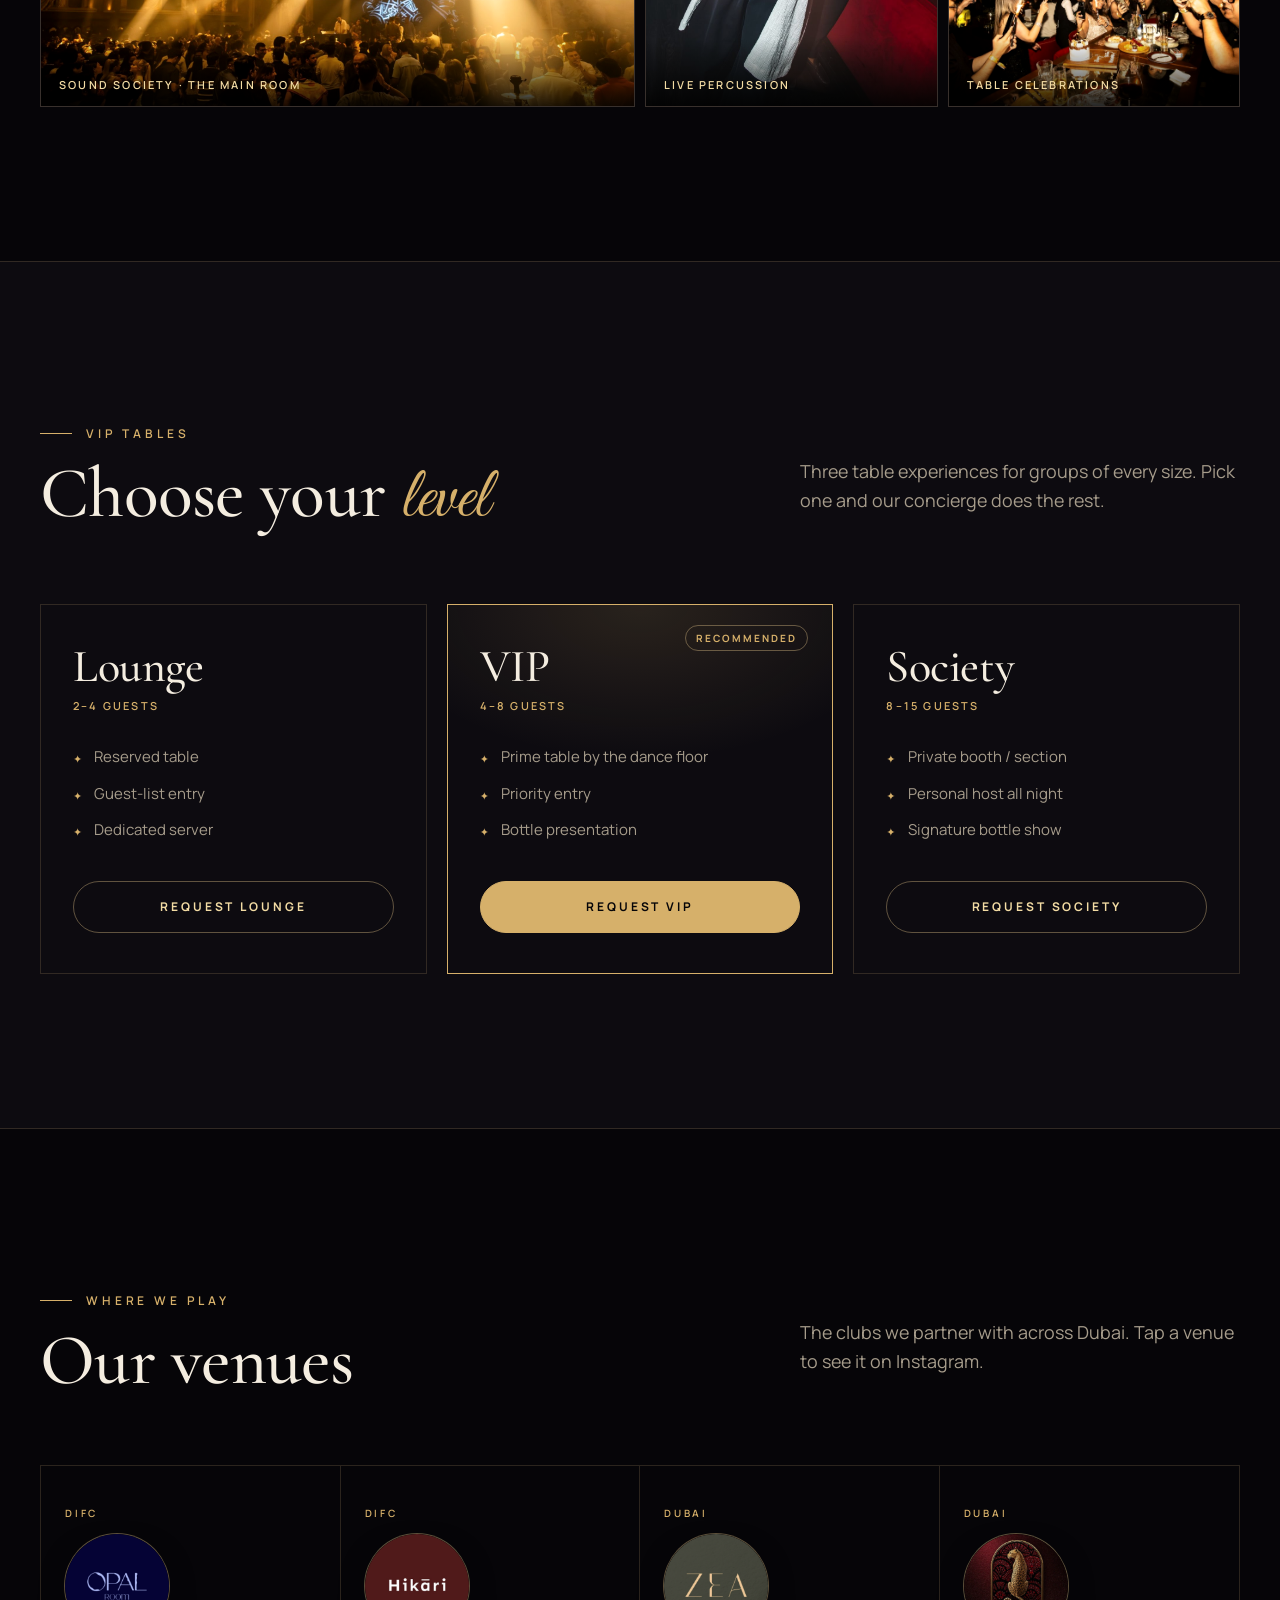
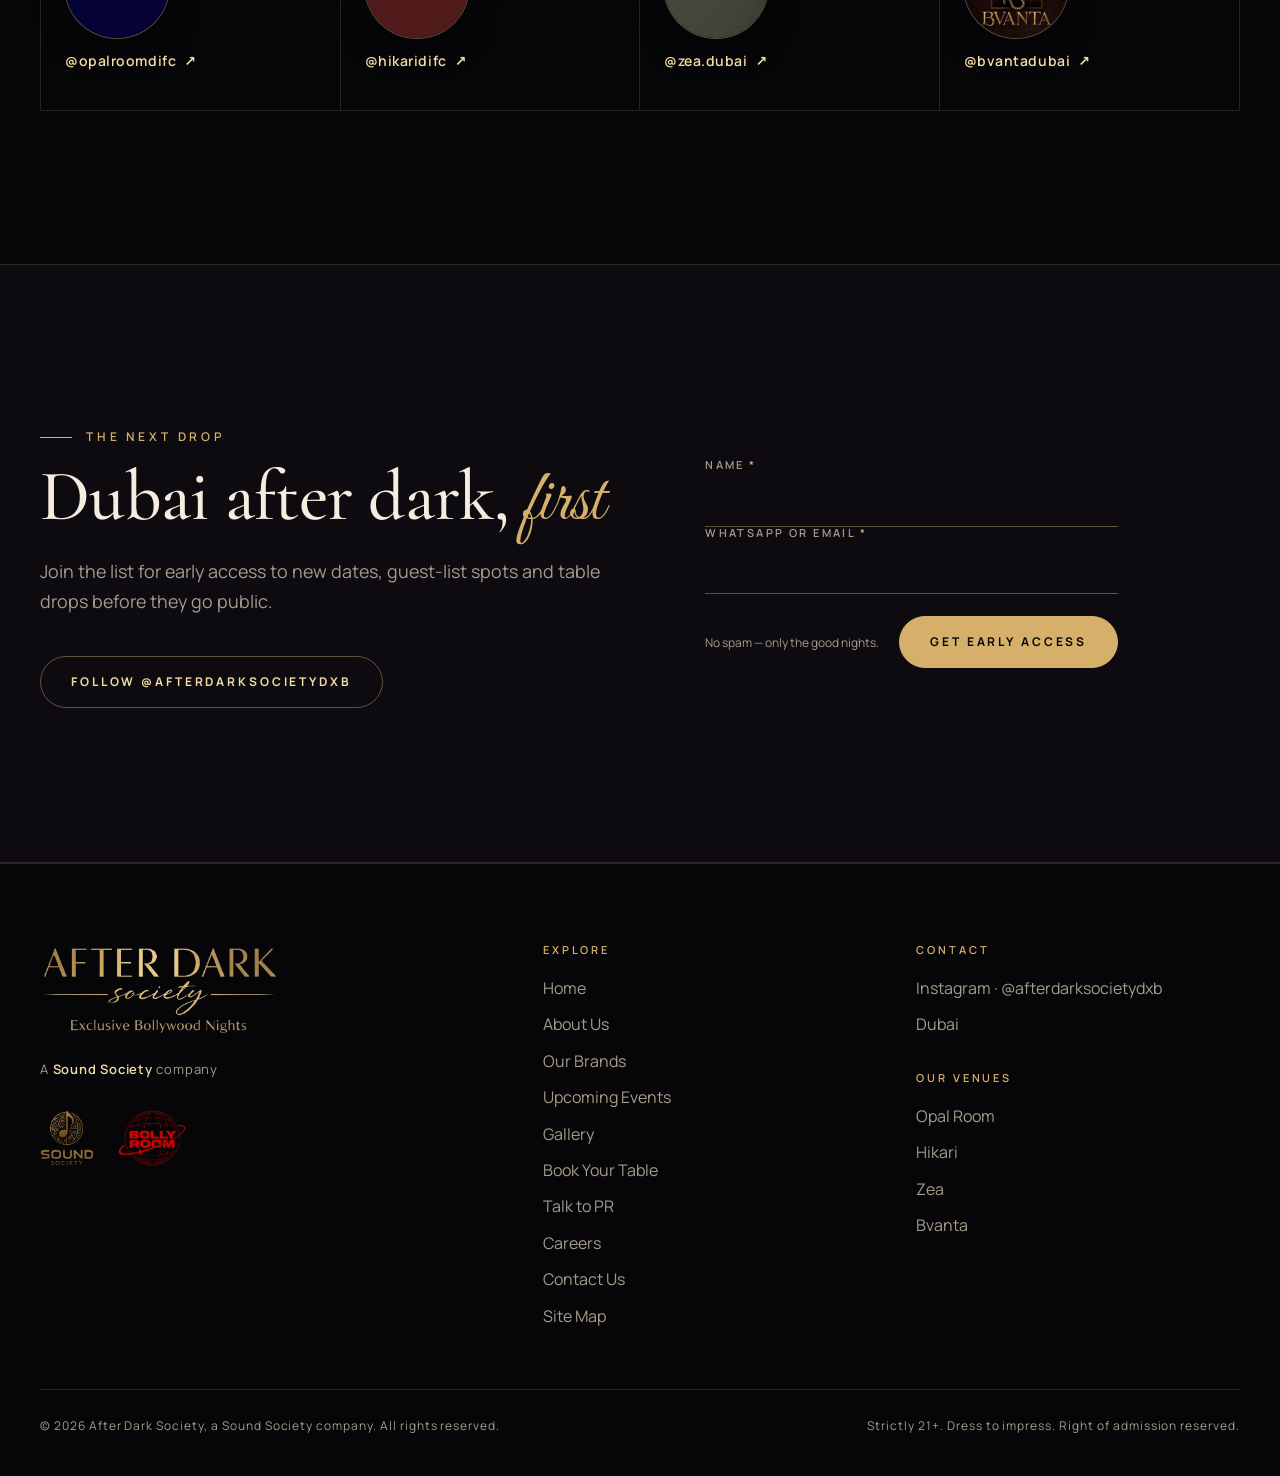
==== commit e7f7d0c4: "Use @afterdarksocietydxb as the After Dark Society Instagram Updates footer, contact, gallery and ho" ====
--- a/index.html
+++ b/index.html
@@ -125,7 +125,7 @@
       <span class="eyebrow">The next drop</span>
       <h2 class="display h2" style="margin-top:18px">Dubai after dark, <span class="script">first</span></h2>
       <p class="lead" style="margin-top:20px">Join the list for early access to new dates, guest-list spots and table drops before they go public.</p>
-      <a class="btn btn--ghost" data-ig hidden target="_blank" rel="noopener" style="margin-top:22px">Follow @_dubaiafterdark_</a>
+      <a class="btn btn--ghost" data-ig hidden target="_blank" rel="noopener" style="margin-top:22px">Follow @afterdarksocietydxb</a>
     </div>
     <div class="form reveal" data-delay="1">
       <form data-form="Early access" novalidate>
--- a/assets/css/style.css
+++ b/assets/css/style.css
@@ -609,3 +609,4 @@
   .brand-sec.flip .brand-sec-media { order: 0; }
   .brand-sec-media img { aspect-ratio: 4 / 3; }
 }
+.brand-ig { color: var(--gold-hi); font-weight: 600; letter-spacing: .04em; align-self: flex-start; border-bottom: 1px solid var(--line-strong); }
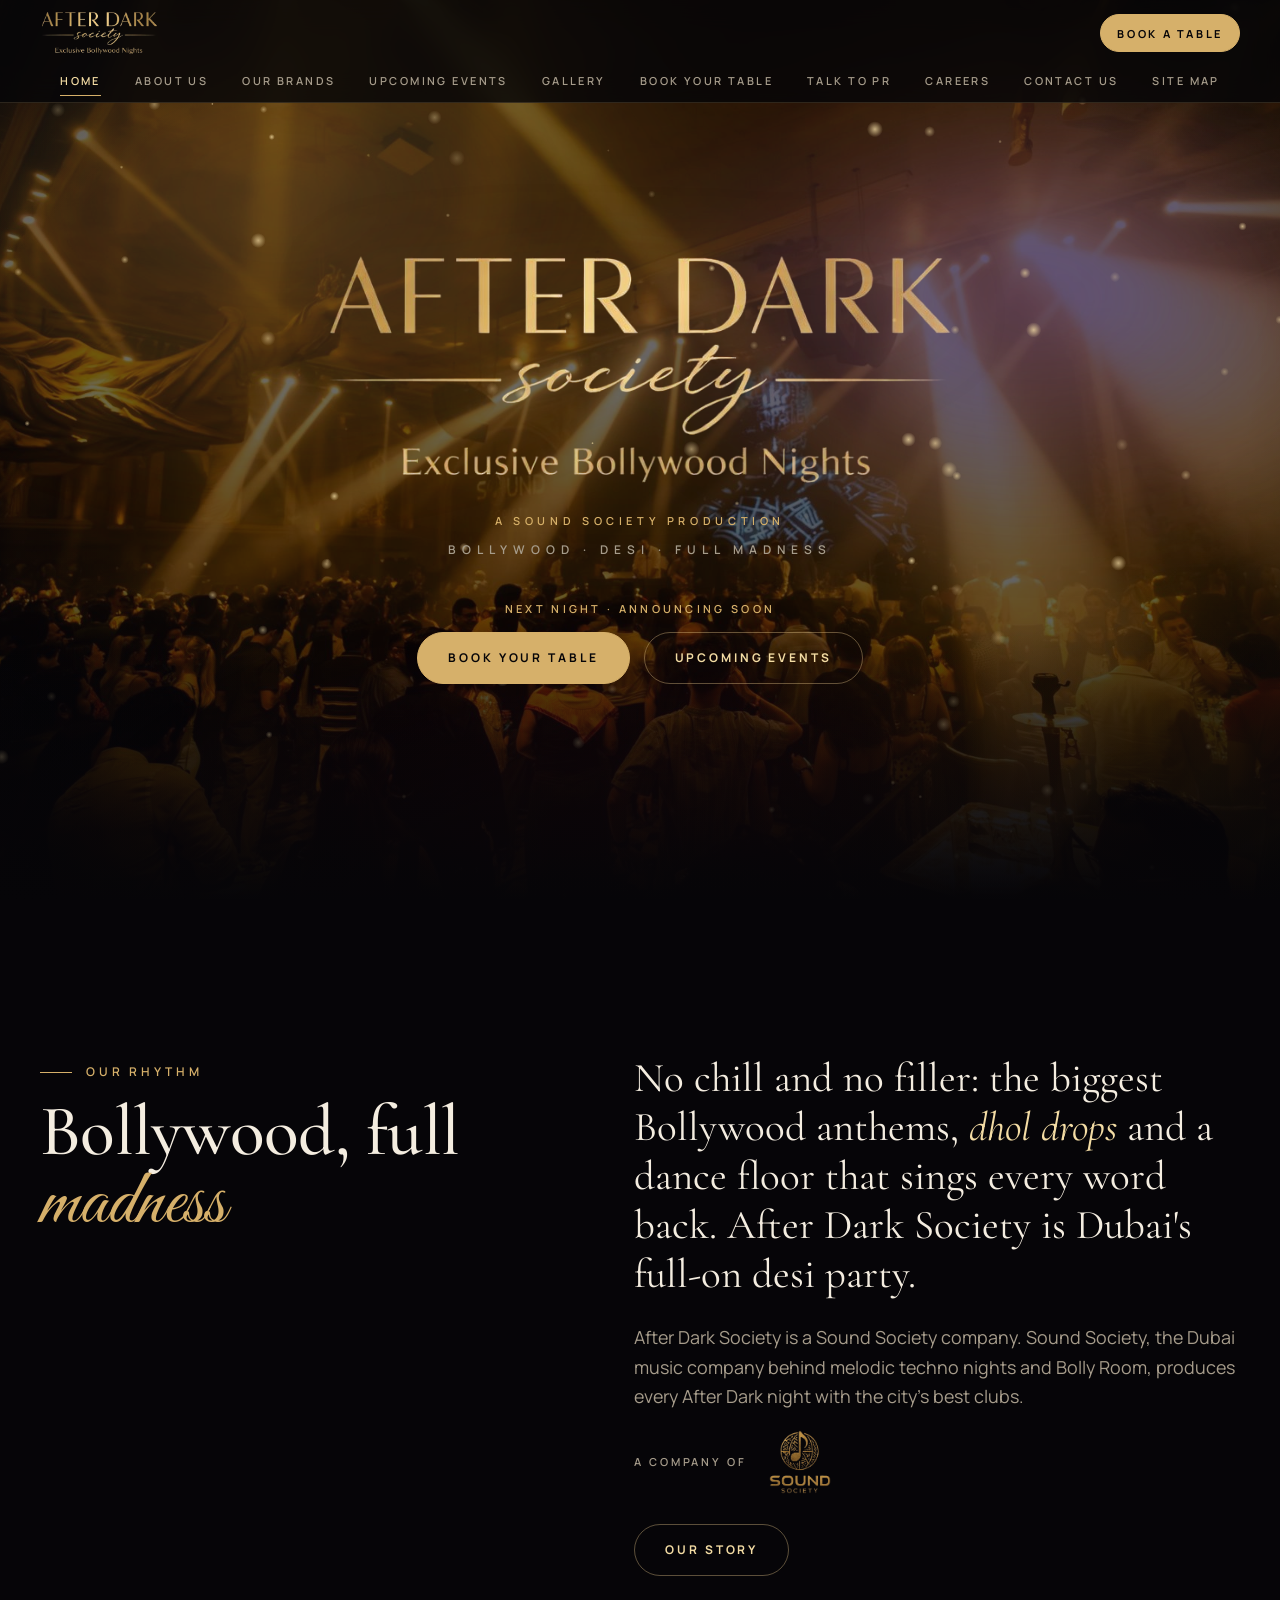
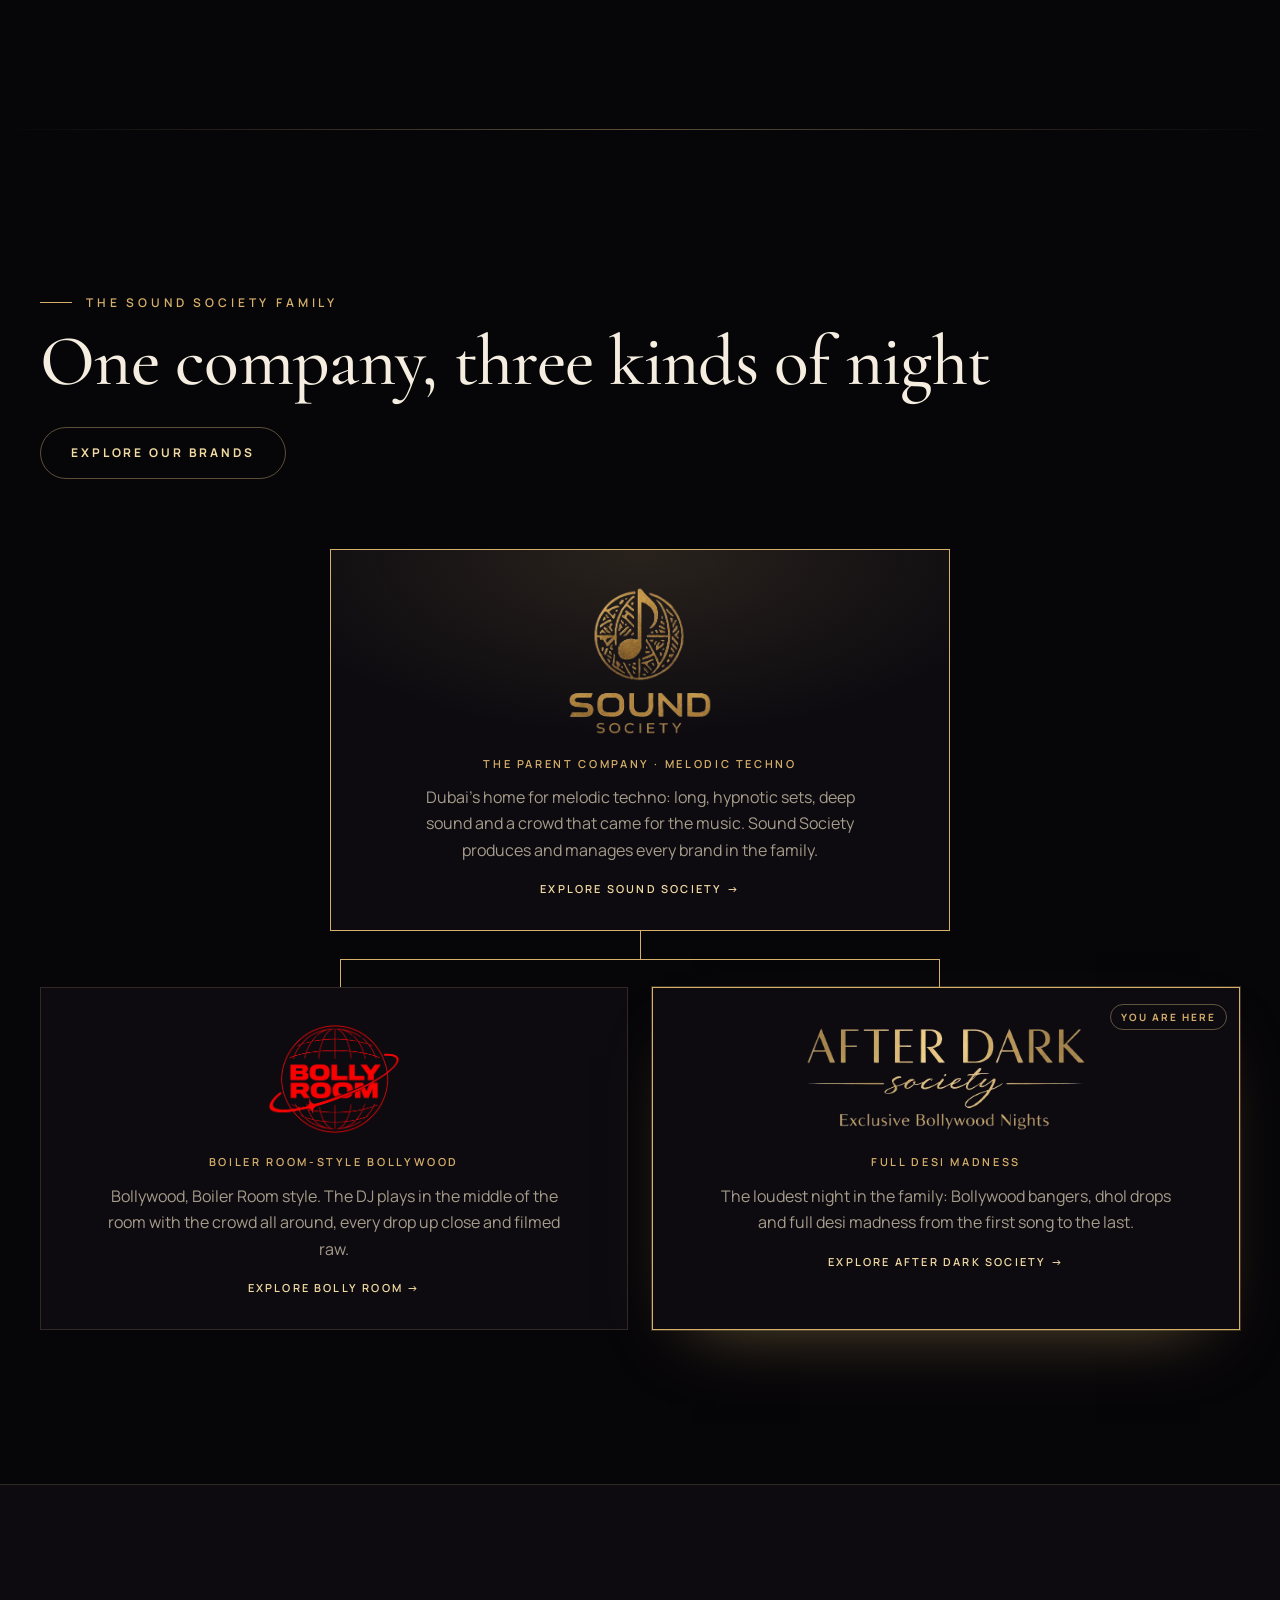
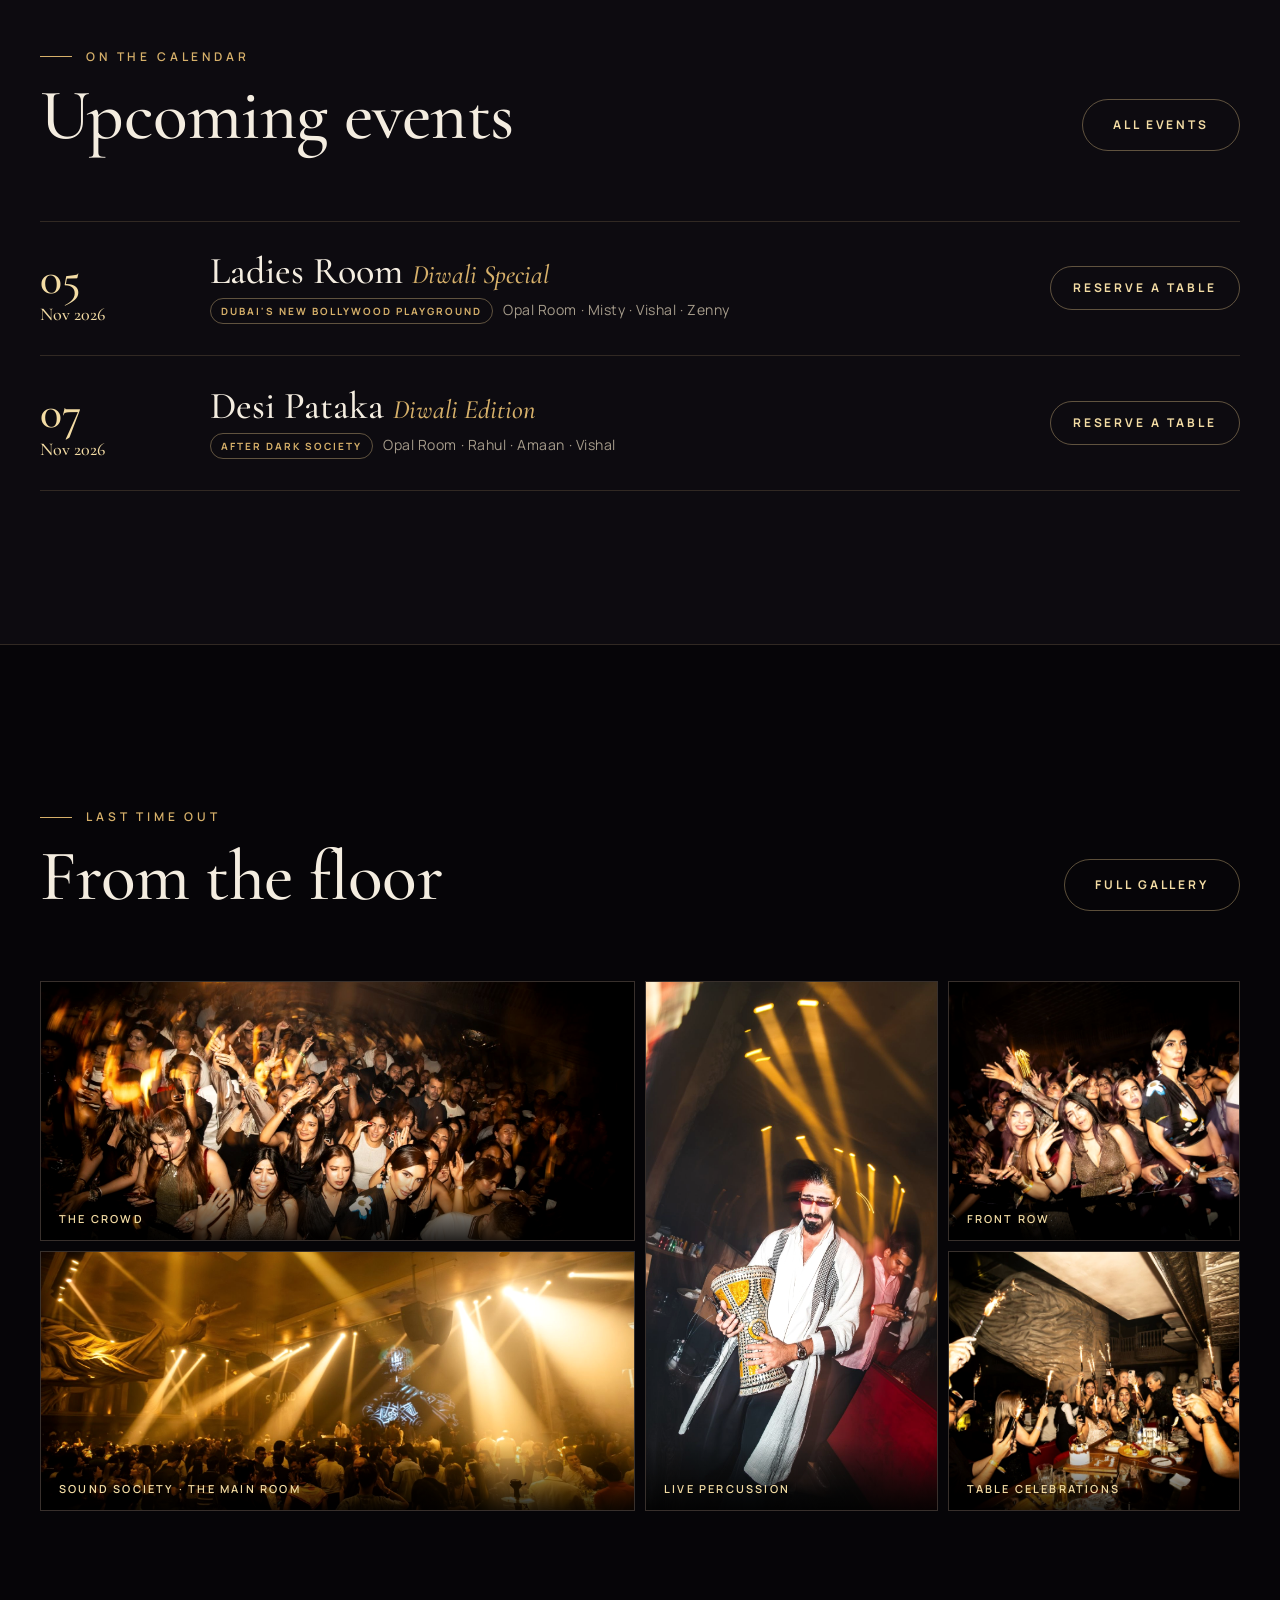
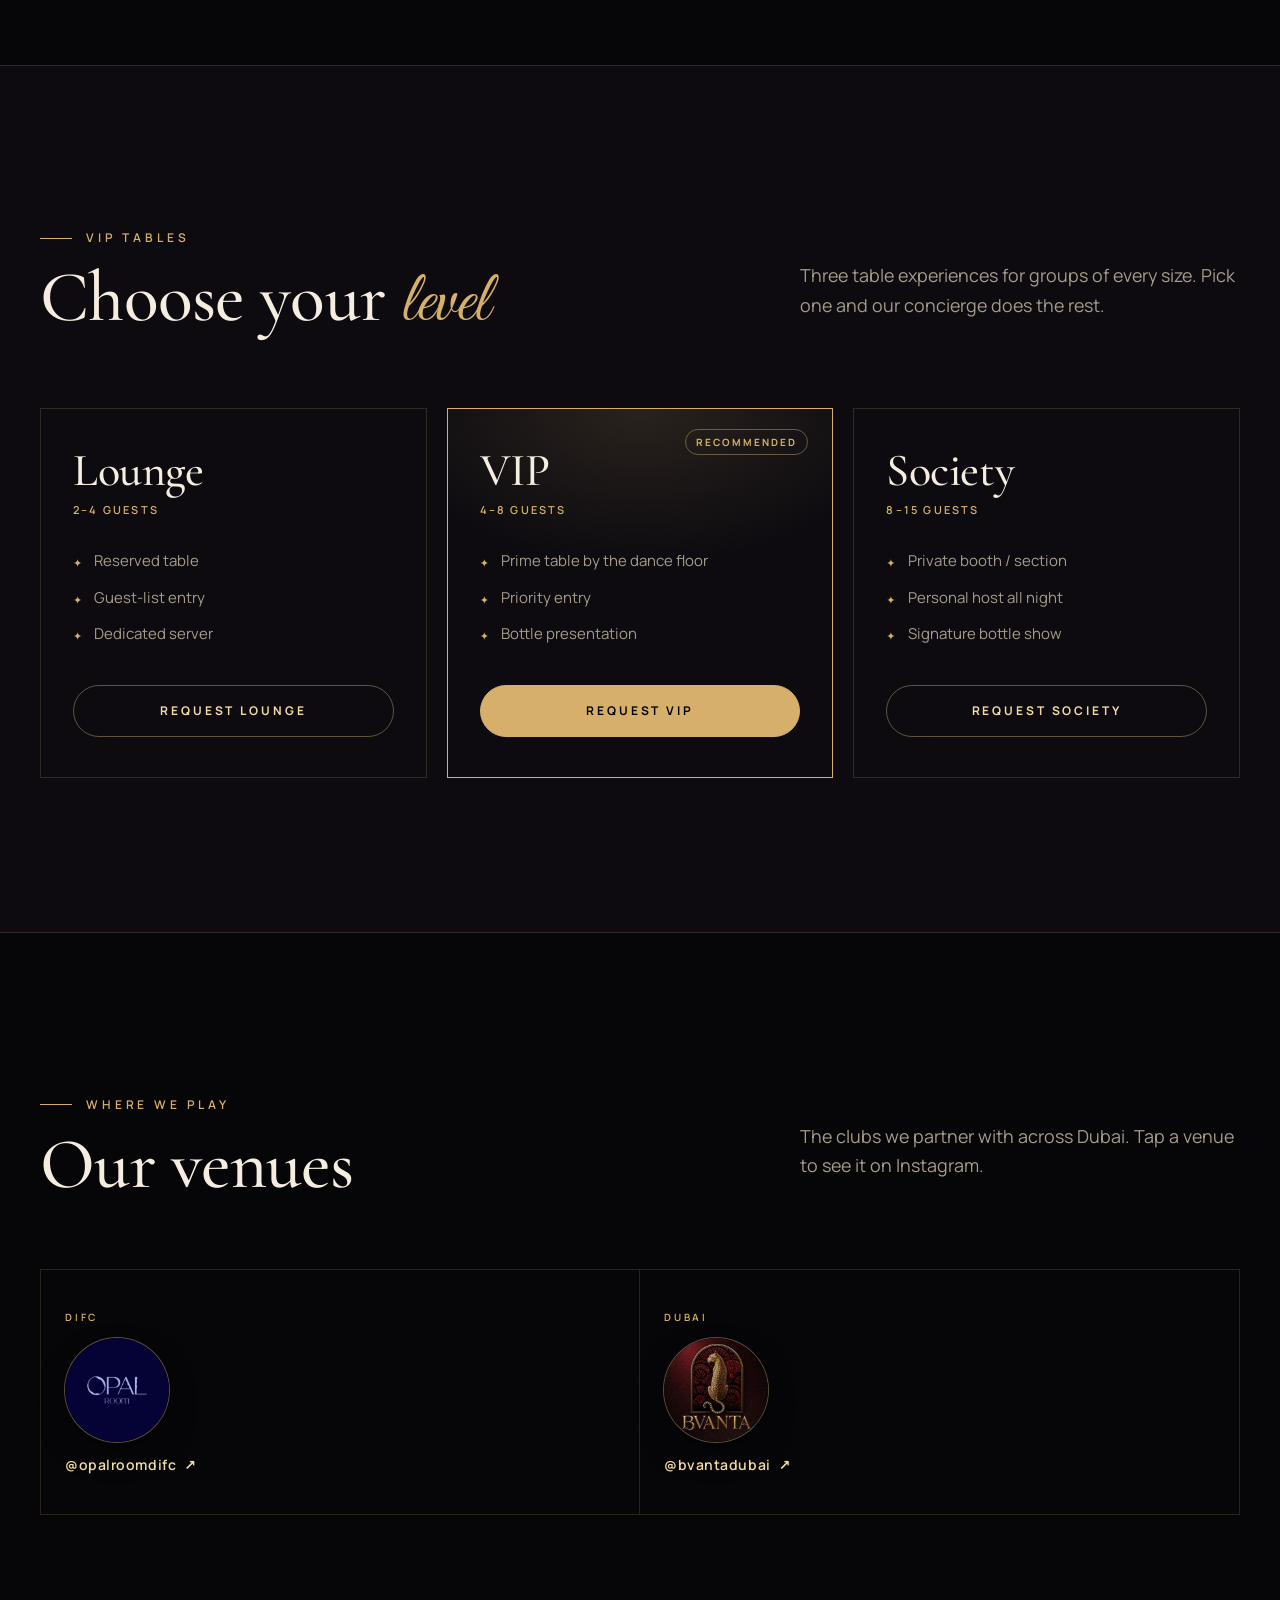
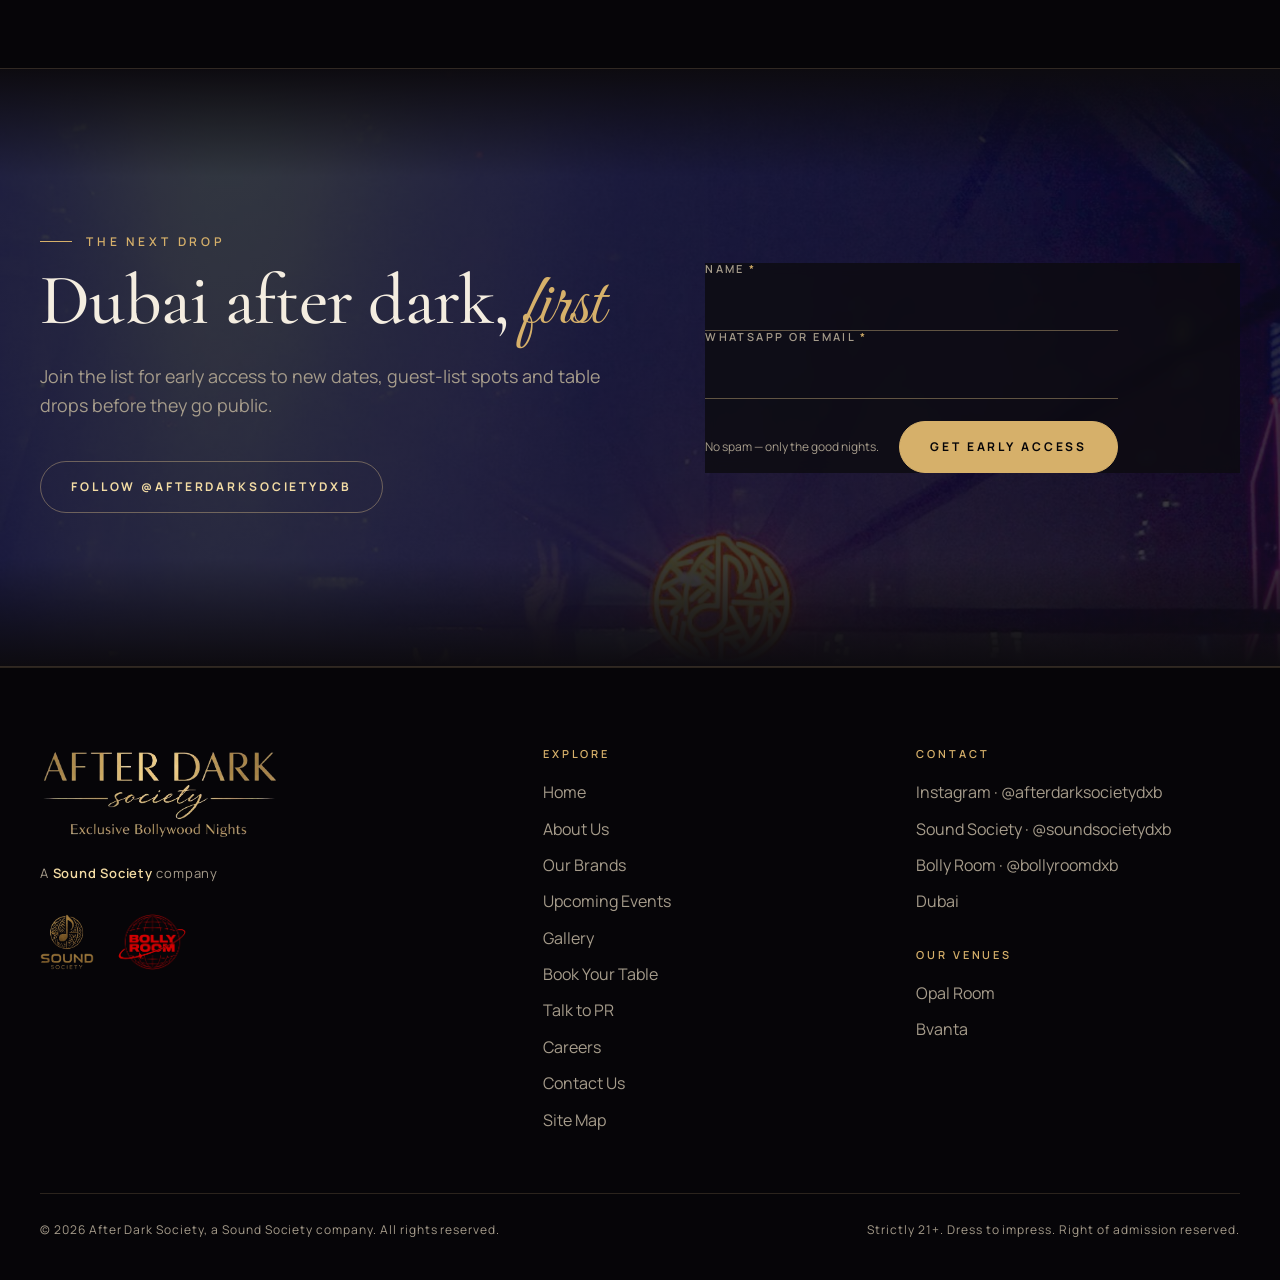
==== commit af37a1d1: "Add photo backgrounds to plain pages and sections Ten new photos from the Drive 'Photos' folder (eac" ====
--- a/index.html
+++ b/index.html
@@ -119,7 +119,7 @@
 </section>
 
 <!-- 7 · Stay connected -->
-<section class="section band" id="next-drop">
+<section class="section band photo-band" id="next-drop" style="--photo:url('../../assets/bg/drop-band.jpg')">
   <div class="wrap drop">
     <div class="reveal">
       <span class="eyebrow">The next drop</span>
--- a/assets/css/style.css
+++ b/assets/css/style.css
@@ -610,3 +610,15 @@
   .brand-sec-media img { aspect-ratio: 4 / 3; }
 }
 .brand-ig { color: var(--gold-hi); font-weight: 600; letter-spacing: .04em; align-self: flex-start; border-bottom: 1px solid var(--line-strong); }
+.next-up + .next-up { padding-top: 50px; border-top: 1px solid var(--line); }
+.next-up-presenter { display: block; margin-top: 14px; font: 600 11px/1 var(--f-body); letter-spacing: .28em; text-transform: uppercase; color: var(--muted); }
+.venues { grid-template-columns: repeat(auto-fit, minmax(240px, 1fr)); }
+
+/* Photo backdrops for plain sections: photo sits behind a heavy dark wash so text stays readable */
+.photo-band { position: relative; isolation: isolate; overflow: hidden; }
+.photo-band::after {
+  content: ""; position: absolute; inset: 0; z-index: -1; pointer-events: none;
+  background: linear-gradient(180deg, var(--ink) 0%, rgba(6,5,8,.80) 18%, rgba(6,5,8,.78) 82%, var(--ink) 100%), var(--photo) center / cover no-repeat;
+}
+.photo-band.band::after { background: linear-gradient(180deg, var(--ink-2) 0%, rgba(13,11,16,.80) 18%, rgba(13,11,16,.80) 82%, var(--ink-2) 100%), var(--photo) center / cover no-repeat; }
+.photo-band .form { background: rgba(13,11,16,.82); backdrop-filter: blur(6px); -webkit-backdrop-filter: blur(6px); }
